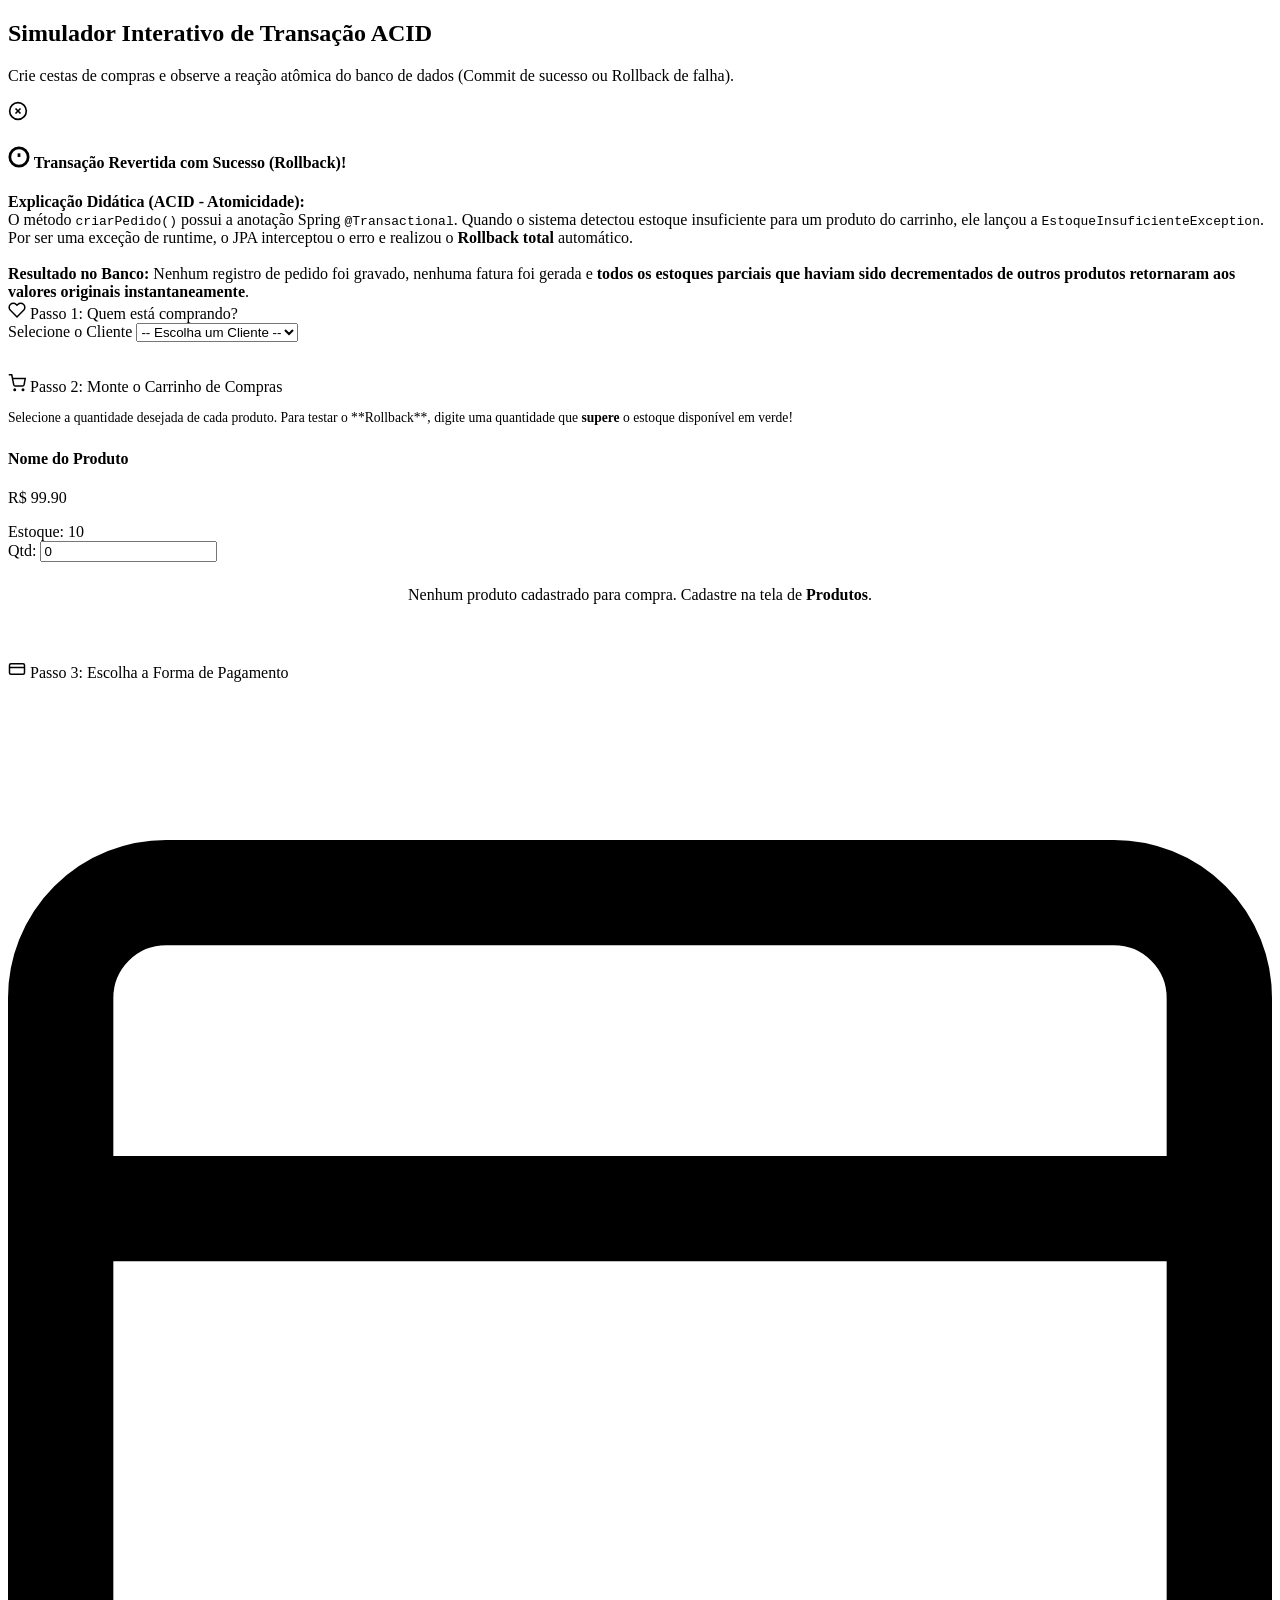
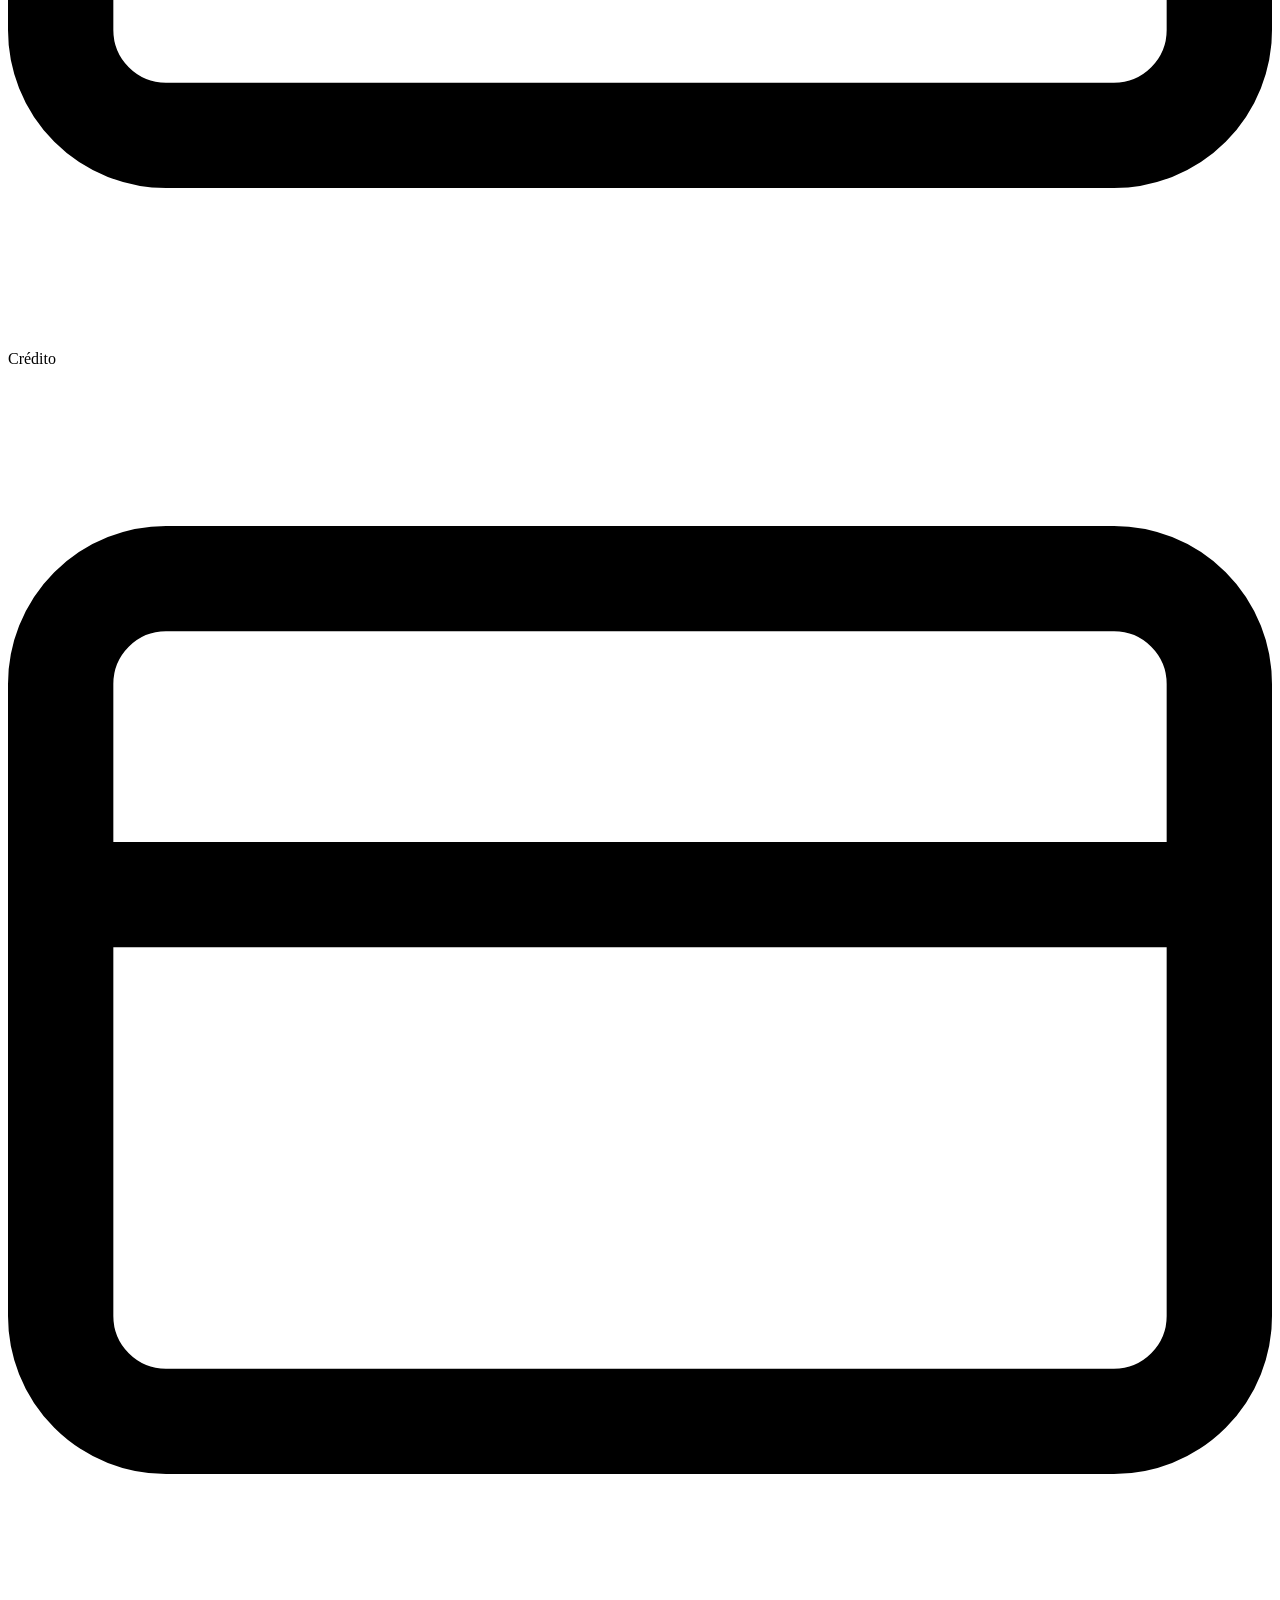
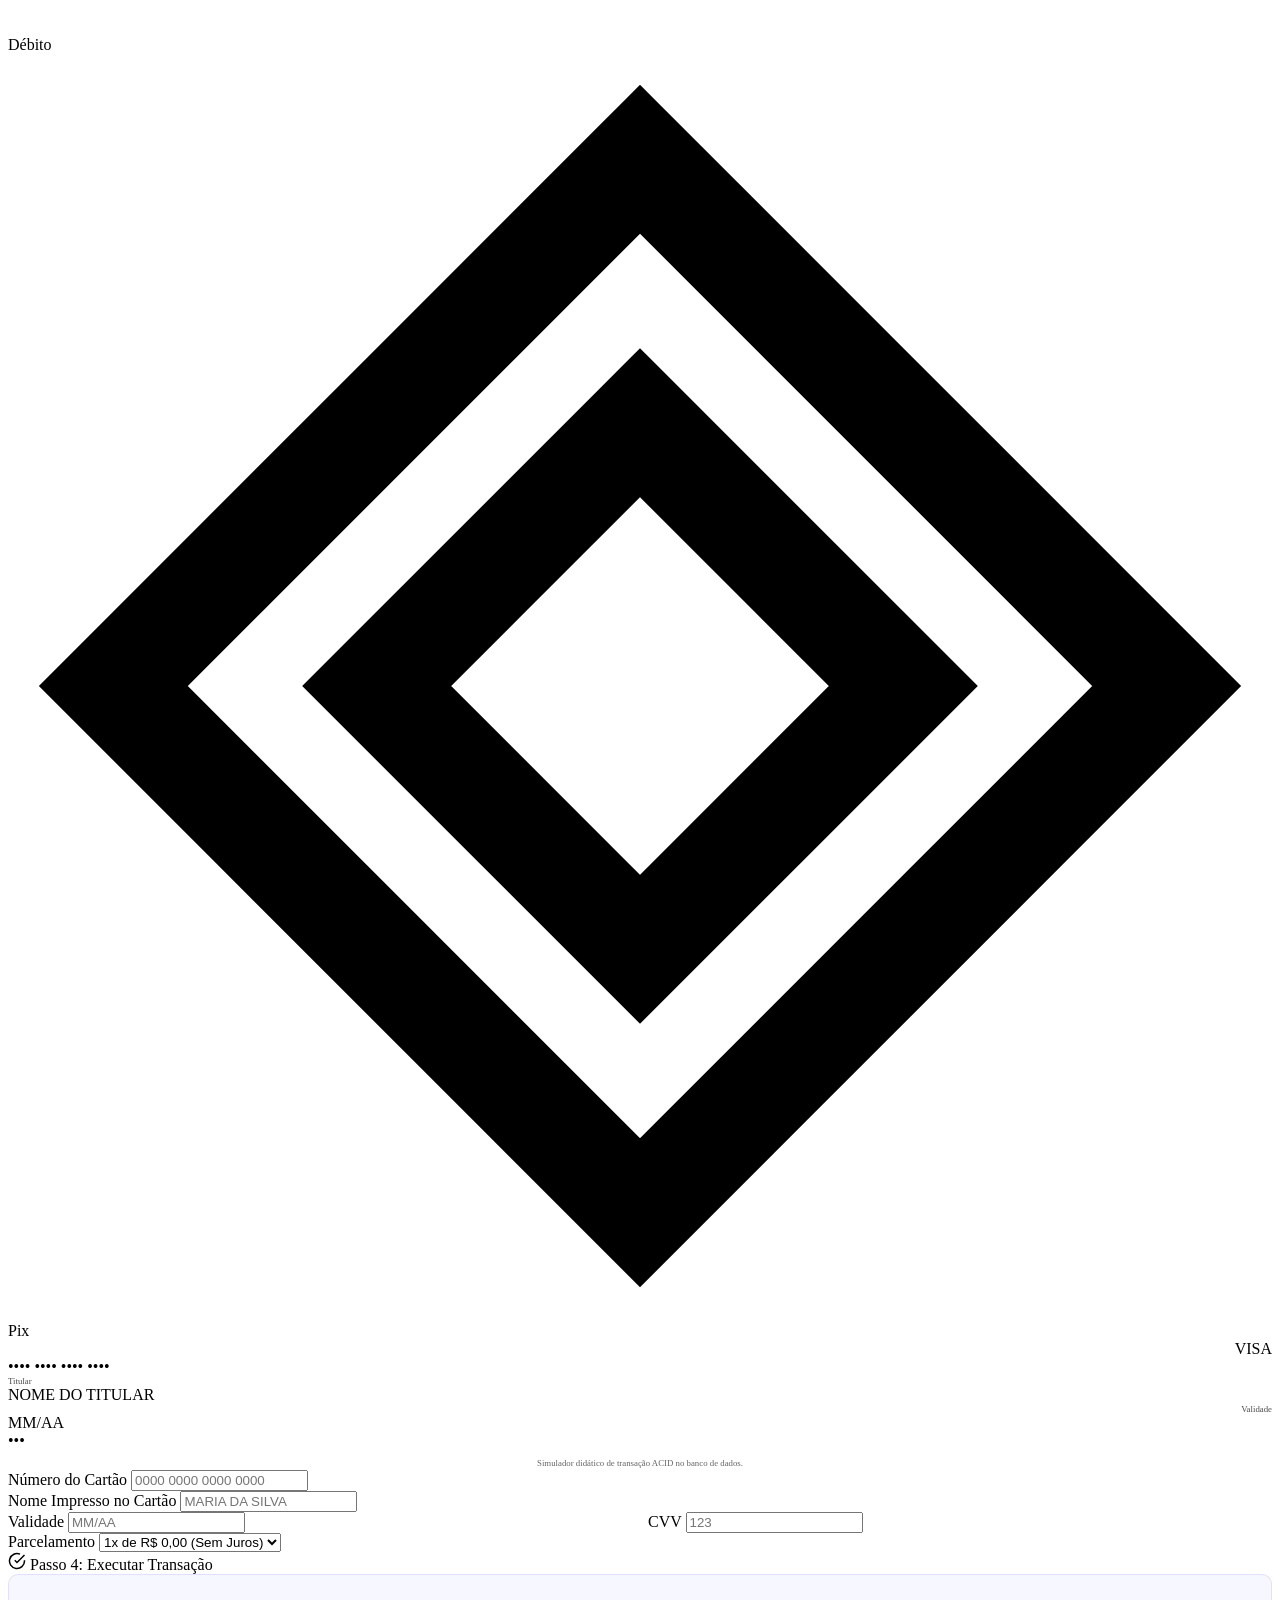
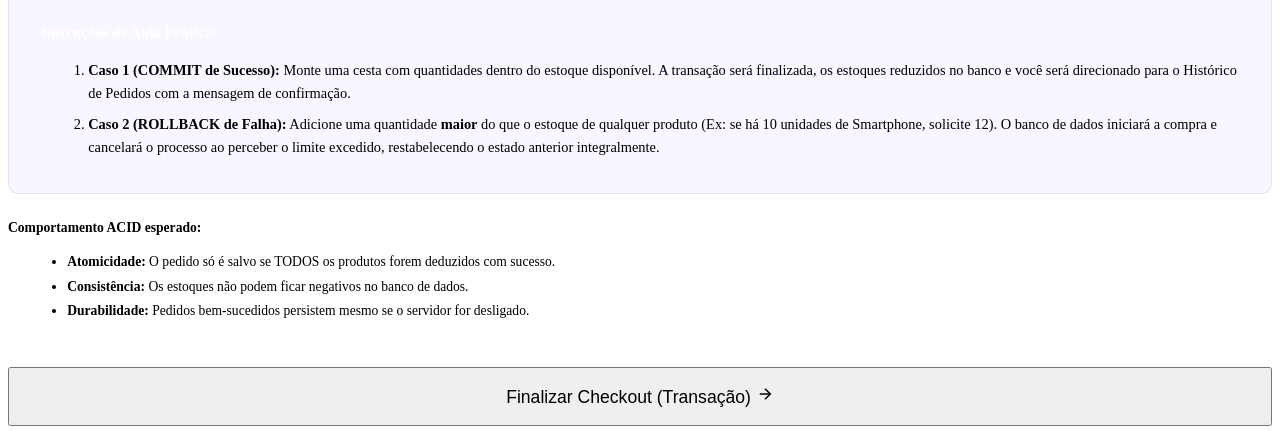
==== ecommerce/src/main/resources/templates/checkout.html @ eff4c04b "Adicionado Meio de pagamento" ====
<!doctype html>
<html lang="pt-BR" xmlns:th="http://www.thymeleaf.org">
    <head th:replace="~{layout :: head('Simulador Transacional ACID')}"></head>
    <body>
        <div
            th:replace="~{layout :: layout-container(~{:: #checkout-content}, 'checkout')}"
        >
            <div id="checkout-content">
                <!-- Cabeçalho da Página -->
                <div class="page-header">
                    <div class="page-title">
                        <h2>Simulador Interativo de Transação ACID</h2>
                        <p>
                            Crie cestas de compras e observe a reação atômica do
                            banco de dados (Commit de sucesso ou Rollback de
                            falha).
                        </p>
                    </div>
                </div>

                <!-- Painel de Feedback Genérico de Erro -->
                <div th:if="${error}" class="alert alert-danger">
                    <svg
                        viewBox="0 0 24 24"
                        width="20"
                        height="20"
                        fill="none"
                        stroke="currentColor"
                        stroke-width="2"
                    >
                        <circle cx="12" cy="12" r="10"></circle>
                        <line x1="15" y1="9" x2="9" y2="15"></line>
                        <line x1="9" y1="9" x2="15" y2="15"></line>
                    </svg>
                    <span th:text="${error}"></span>
                </div>

                <!-- Feedback Didático de ROLLBACK (Transação Cancelada) -->
                <div th:if="${acidError}" class="acid-alert-box">
                    <h4>
                        <svg
                            viewBox="0 0 24 24"
                            width="22"
                            height="22"
                            fill="none"
                            stroke="currentColor"
                            stroke-width="3"
                        >
                            <circle cx="12" cy="12" r="10"></circle>
                            <line x1="12" y1="8" x2="12" y2="12"></line>
                            <line x1="12" y1="16" x2="12.01" y2="16"></line>
                        </svg>
                        Transação Revertida com Sucesso (Rollback)!
                    </h4>
                    <p th:text="${acidError}"></p>

                    <div class="acid-explanation">
                        <strong
                            >Explicação Didática (ACID - Atomicidade):</strong
                        ><br />
                        O método <code>criarPedido()</code> possui a anotação
                        Spring <code>@Transactional</code>. Quando o sistema
                        detectou estoque insuficiente para um produto do
                        carrinho, ele lançou a
                        <code>EstoqueInsuficienteException</code>. Por ser uma
                        exceção de runtime, o JPA interceptou o erro e realizou
                        o <strong>Rollback total</strong> automático.
                        <br /><br />
                        <strong>Resultado no Banco:</strong> Nenhum registro de
                        pedido foi gravado, nenhuma fatura foi gerada e
                        <strong
                            >todos os estoques parciais que haviam sido
                            decrementados de outros produtos retornaram aos
                            valores originais instantaneamente</strong
                        >.
                    </div>
                </div>

                <!-- Formulário de Checkout Dinâmico -->
                <form th:action="@{/checkout/comprar}" method="post">
                    <div class="checkout-grid">
                        <!-- Lado Esquerdo: Seleção do Cliente e Produtos -->
                        <div style="display: flex; flex-direction: column; gap: 2rem;">
                            <!-- Painel de Cliente e Produtos -->
                            <div class="glass-panel" style="margin-bottom: 0;">
                                <div class="form-header">
                                    <svg
                                        viewBox="0 0 24 24"
                                        width="18"
                                        height="18"
                                        fill="none"
                                        stroke="currentColor"
                                        stroke-width="2"
                                        style="color: var(--primary)"
                                    >
                                        <path
                                            d="M20.84 4.61a5.5 5.5 0 0 0-7.78 0L12 5.67l-1.06-1.06a5.5 5.5 0 0 0-7.78 7.78l1.06 1.06L12 21.23l7.78-7.78 1.06-1.06a5.5 5.5 0 0 0 0-7.78z"
                                        ></path>
                                    </svg>
                                    Passo 1: Quem está comprando?
                                </div>

                                <!-- Dropdown de Clientes -->
                                <div class="form-group" style="margin-bottom: 2rem">
                                    <label for="clienteId" class="form-label"
                                        >Selecione o Cliente</label
                                    >
                                    <select
                                        id="clienteId"
                                        name="clienteId"
                                        class="form-select"
                                        required
                                    >
                                        <option value="" disabled selected>
                                            -- Escolha um Cliente --
                                        </option>
                                        <option
                                            th:each="cli : ${clientes}"
                                            th:value="${cli.id}"
                                            th:text="${cli.nome} + ' (CPF: ' + ${cli.cpf} + ')'"
                                            th:selected="${cli.id == selectedClienteId}"
                                        ></option>
                                    </select>
                                </div>

                                <div class="form-header">
                                    <svg
                                        viewBox="0 0 24 24"
                                        width="18"
                                        height="18"
                                        fill="none"
                                        stroke="currentColor"
                                        stroke-width="2"
                                        style="color: var(--accent)"
                                    >
                                        <circle cx="9" cy="21" r="1"></circle>
                                        <circle cx="20" cy="21" r="1"></circle>
                                        <path
                                            d="M1 1h4l2.68 13.39a2 2 0 0 0 2 1.61h9.72a2 2 0 0 0 2-1.61L23 6H6"
                                        ></path>
                                    </svg>
                                    Passo 2: Monte o Carrinho de Compras
                                </div>
                                <p
                                    style="
                                        color: var(--text-secondary);
                                        font-size: 0.85rem;
                                        margin-bottom: 1.5rem;
                                    "
                                >
                                    Selecione a quantidade desejada de cada produto.
                                    Para testar o **Rollback**, digite uma
                                    quantidade que <strong>supere</strong> o estoque
                                    disponível em verde!
                                </p>

                                <!-- Lista de Produtos e Seleção de Quantidade -->
                                <div class="checkout-products-list">
                                    <div
                                        th:each="prod : ${produtos}"
                                        class="checkout-product-card"
                                    >
                                        <div class="checkout-product-info">
                                            <!-- Input oculto para enviar o ID de todos os produtos do formulário -->
                                            <input
                                                type="hidden"
                                                name="produtoId"
                                                th:value="${prod.id}"
                                            />
                                            <h4 th:text="${prod.nome}">
                                                Nome do Produto
                                            </h4>
                                            <p
                                                th:text="'R$ ' + ${#numbers.formatDecimal(prod.preco, 1, 'POINT', 2, 'COMMA')}"
                                            >
                                                R$ 99.90
                                            </p>
                                            <span
                                                class="checkout-stock-badge"
                                                th:classappend="${prod.estoque == 0 ? 'out' : (prod.estoque < 5 ? 'low' : '')}"
                                                th:text="'Estoque: ' + ${prod.estoque}"
                                                >Estoque: 10</span
                                            >
                                        </div>
                                        <div class="checkout-qty-control">
                                            <label
                                                class="form-label"
                                                style="margin: 0"
                                                >Qtd:</label
                                            >
                                            <input
                                                type="number"
                                                name="quantidade"
                                                class="checkout-qty-input"
                                                min="0"
                                                value="0"
                                                th:max="${prod.estoque + 20}"
                                            />
                                            <!-- Permite digitar mais que o estoque para forçar rollback nas aulas -->
                                        </div>
                                    </div>
                                    <div
                                        th:if="${#lists.isEmpty(produtos)}"
                                        style="
                                            text-align: center;
                                            color: var(--text-secondary);
                                            padding: 1.5rem 0;
                                        "
                                    >
                                        Nenhum produto cadastrado para compra.
                                        Cadastre na tela de
                                        <strong>Produtos</strong>.
                                    </div>
                                </div>
                            </div>

                            <!-- Painel de Forma de Pagamento (Passo 3) -->
                            <div class="glass-panel" style="margin-bottom: 0;">
                                <div class="form-header">
                                    <svg
                                        viewBox="0 0 24 24"
                                        width="18"
                                        height="18"
                                        fill="none"
                                        stroke="currentColor"
                                        stroke-width="2"
                                        style="color: var(--accent)"
                                    >
                                        <rect x="2" y="5" width="20" height="14" rx="2" ry="2"></rect>
                                        <line x1="2" y1="10" x2="22" y2="10"></line>
                                    </svg>
                                    Passo 3: Escolha a Forma de Pagamento
                                </div>

                                <input type="hidden" id="meioPagamento" name="meioPagamento" value="CARTAO_CREDITO" />

                                <!-- Seletor de Opções de Pagamento -->
                                <div class="payment-selector">
                                    <div class="payment-card-option active" id="tab-credito" onclick="selectPaymentMethod('CARTAO_CREDITO')">
                                        <svg viewBox="0 0 24 24" fill="none" stroke="currentColor" stroke-width="2" stroke-linecap="round" stroke-linejoin="round">
                                            <rect x="1" y="4" width="22" height="16" rx="2" ry="2"></rect>
                                            <line x1="1" y1="10" x2="23" y2="10"></line>
                                        </svg>
                                        <span>Crédito</span>
                                    </div>
                                    <div class="payment-card-option" id="tab-debito" onclick="selectPaymentMethod('CARTAO_DEBITO')">
                                        <svg viewBox="0 0 24 24" fill="none" stroke="currentColor" stroke-width="2" stroke-linecap="round" stroke-linejoin="round">
                                            <rect x="1" y="4" width="22" height="16" rx="2" ry="2"></rect>
                                            <line x1="1" y1="10" x2="23" y2="10"></line>
                                        </svg>
                                        <span>Débito</span>
                                    </div>
                                    <div class="payment-card-option" id="tab-pix" onclick="selectPaymentMethod('PIX')">
                                        <svg viewBox="0 0 24 24" fill="none" stroke="currentColor" stroke-width="2">
                                            <path d="M12 2L2 12l10 10 10-10L12 2z"></path>
                                            <path d="M12 7l-5 5 5 5 5-5-5-5z"></path>
                                        </svg>
                                        <span>Pix</span>
                                    </div>
                                </div>

                                <!-- Form de Cartões (Crédito/Débito) -->
                                <div id="card-form-wrapper" class="payment-form-container">
                                    <!-- Visualizador de Cartão Interativo -->
                                    <div class="virtual-card-wrapper">
                                        <div class="virtual-card" id="virtual-card">
                                            <!-- Frente -->
                                            <div class="card-face card-front">
                                                <div style="display: flex; justify-content: space-between; align-items: center; width: 100%;">
                                                    <div class="card-chip"></div>
                                                    <div class="card-brand" id="card-brand-display">VISA</div>
                                                </div>
                                                <div class="card-number" id="card-num-display">•••• •••• •••• ••••</div>
                                                <div class="card-footer">
                                                    <div>
                                                        <div style="font-size: 0.55rem; opacity: 0.7;">Titular</div>
                                                        <div class="card-holder-name" id="card-name-display">NOME DO TITULAR</div>
                                                    </div>
                                                    <div>
                                                        <div style="font-size: 0.55rem; opacity: 0.7; text-align: right;">Validade</div>
                                                        <div class="card-expiry-val" id="card-expiry-display">MM/AA</div>
                                                    </div>
                                                </div>
                                            </div>
                                            <!-- Verso -->
                                            <div class="card-face card-back">
                                                <div class="card-magnetic-strip"></div>
                                                <div class="card-cvv-strip" id="card-cvv-display">•••</div>
                                                <div style="padding: 0 1rem; font-size: 0.55rem; opacity: 0.6; line-height: 1.3; margin-top: 0.5rem; text-align: center;">
                                                    Simulador didático de transação ACID no banco de dados.
                                                </div>
                                            </div>
                                        </div>
                                    </div>

                                    <!-- Inputs do Cartão -->
                                    <div class="form-group">
                                        <label for="numCartao" class="form-label">Número do Cartão</label>
                                        <input type="text" id="numCartao" name="numCartao" class="form-input" placeholder="0000 0000 0000 0000" maxlength="19" autocomplete="off" />
                                    </div>
                                    <div class="form-group">
                                        <label for="nomeCartao" class="form-label">Nome Impresso no Cartão</label>
                                        <input type="text" id="nomeCartao" name="nomeCartao" class="form-input" placeholder="MARIA DA SILVA" autocomplete="off" />
                                    </div>
                                    <div style="display: grid; grid-template-columns: 1fr 1fr; gap: 1rem;">
                                        <div class="form-group">
                                            <label for="validadeCartao" class="form-label">Validade</label>
                                            <input type="text" id="validadeCartao" name="validadeCartao" class="form-input" placeholder="MM/AA" maxlength="5" autocomplete="off" />
                                        </div>
                                        <div class="form-group">
                                            <label for="cvvCartao" class="form-label">CVV</label>
                                            <input type="text" id="cvvCartao" name="cvvCartao" class="form-input" placeholder="123" maxlength="4" autocomplete="off" />
                                        </div>
                                    </div>

                                    <!-- Parcelamento (Apenas Crédito) -->
                                    <div class="form-group" id="parcelas-group">
                                        <label for="parcelas" class="form-label">Parcelamento</label>
                                        <select id="parcelas" name="parcelas" class="form-select">
                                            <option value="1">1x de R$ 0,00 (Sem Juros)</option>
                                            <option value="2">2x (Sem Juros)</option>
                                            <option value="3">3x (Sem Juros)</option>
                                            <option value="4">4x (Com Juros)</option>
                                            <option value="5">5x (Com Juros)</option>
                                            <option value="6">6x (Com Juros)</option>
                                        </select>
                                    </div>
                                </div>

                                <!-- Pix Info -->
                                <div id="pix-info-wrapper" class="pix-container" style="display: none;">
                                    <div class="pix-qr-box">
                                        <svg width="140" height="140" viewBox="0 0 100 100" style="background: white;">
                                            <!-- Border markers -->
                                            <rect x="5" y="5" width="20" height="20" fill="none" stroke="#000" stroke-width="4"/>
                                            <rect x="10" y="10" width="10" height="10" fill="#000"/>
                                            <rect x="75" y="5" width="20" height="20" fill="none" stroke="#000" stroke-width="4"/>
                                            <rect x="80" y="10" width="10" height="10" fill="#000"/>
                                            <rect x="5" y="75" width="20" height="20" fill="none" stroke="#000" stroke-width="4"/>
                                            <rect x="10" y="80" width="10" height="10" fill="#000"/>
                                            
                                            <!-- Simulated QR code noise -->
                                            <rect x="35" y="5" width="5" height="15" fill="#000"/>
                                            <rect x="45" y="10" width="15" height="5" fill="#000"/>
                                            <rect x="65" y="20" width="5" height="5" fill="#000"/>
                                            <rect x="5" y="35" width="15" height="5" fill="#000"/>
                                            <rect x="25" y="30" width="10" height="10" fill="#000"/>
                                            <rect x="65" y="35" width="10" height="5" fill="#000"/>
                                            <rect x="85" y="30" width="10" height="15" fill="#000"/>
                                            <rect x="30" y="65" width="5" height="25" fill="#000"/>
                                            <rect x="45" y="75" width="20" height="5" fill="#000"/>
                                            <rect x="70" y="60" width="15" height="15" fill="#000"/>
                                            <rect x="55" y="85" width="15" height="5" fill="#000"/>
                                            <rect x="80" y="80" width="10" height="10" fill="#000"/>
                                            
                                            <!-- Pix symbol -->
                                            <g transform="translate(38,38) scale(0.24)">
                                                <path d="M50 0 L100 50 L50 100 L0 50 Z" fill="#32b5a4"/>
                                                <path d="M50 15 L85 50 L50 85 L15 50 Z" fill="#fff"/>
                                                <path d="M50 25 L75 50 L50 75 L25 50 Z" fill="#32b5a4"/>
                                            </g>
                                        </svg>
                                    </div>
                                    <div class="pix-instructions">
                                        Escaneie o QR Code acima ou copie a chave Pix Copia e Cola abaixo para simular o pagamento.
                                    </div>
                                    <div class="pix-key-copy">
                                        <input type="text" id="pix-key-val" class="pix-key-input" value="00020101021226870014br.gov.bcb.pix2565emv.simulado.key.random.12345" readonly />
                                        <button type="button" id="pix-copy-btn" class="pix-btn-copy" onclick="copyPixKey()">Copiar Código</button>
                                    </div>
                                    <div class="pix-timer">
                                        <svg viewBox="0 0 24 24" width="16" height="16" fill="none" stroke="currentColor" stroke-width="2" stroke-linecap="round" stroke-linejoin="round">
                                            <circle cx="12" cy="12" r="10"></circle>
                                            <polyline points="12 6 12 12 16 14"></polyline>
                                        </svg>
                                        <span>Código expira em 10:00</span>
                                    </div>
                                </div>
                            </div>
                        </div>

                        <!-- Lado Direito: Informações Didáticas e Ação -->
                        <div
                            class="glass-panel"
                            style="
                                display: flex;
                                flex-direction: column;
                                justify-content: space-between;
                            "
                        >
                            <div>
                                <div
                                    class="form-header"
                                    style="
                                        border-bottom-color: rgba(
                                            99,
                                            102,
                                            241,
                                            0.2
                                        );
                                    "
                                >
                                    <svg
                                        viewBox="0 0 24 24"
                                        width="18"
                                        height="18"
                                        fill="none"
                                        stroke="currentColor"
                                        stroke-width="2"
                                        style="color: var(--success)"
                                    >
                                        <path
                                            d="M22 11.08V12a10 10 0 1 1-5.93-9.14"
                                        ></path>
                                        <polyline
                                            points="22 4 12 14.01 9 11.01"
                                        ></polyline>
                                    </svg>
                                    Passo 4: Executar Transação
                                </div>

                                <div
                                    style="
                                        background: rgba(99, 102, 241, 0.05);
                                        border: 1px solid
                                            rgba(99, 102, 241, 0.15);
                                        border-radius: 10px;
                                        padding: 1.25rem;
                                        font-size: 0.9rem;
                                        color: var(--text-secondary);
                                        margin-bottom: 1.5rem;
                                        line-height: 1.6;
                                    "
                                >
                                    <h5
                                        style="
                                            color: white;
                                            font-size: 0.95rem;
                                            font-family: var(--font-heading);
                                            margin-bottom: 0.5rem;
                                            display: flex;
                                            align-items: center;
                                            gap: 0.35rem;
                                        "
                                    >
                                        <span
                                            style="
                                                display: inline-block;
                                                width: 6px;
                                                height: 6px;
                                                border-radius: 50%;
                                                background: var(--accent);
                                            "
                                        ></span>
                                        Instruções de Aula Prática:
                                    </h5>
                                    <ol
                                        style="
                                            margin-left: 1.2rem;
                                            display: flex;
                                            flex-direction: column;
                                            gap: 0.5rem;
                                        "
                                    >
                                        <li>
                                            <strong
                                                >Caso 1 (COMMIT de
                                                Sucesso):</strong
                                            >
                                            Monte uma cesta com quantidades
                                            dentro do estoque disponível. A
                                            transação será finalizada, os
                                            estoques reduzidos no banco e você
                                            será direcionado para o Histórico de
                                            Pedidos com a mensagem de
                                            confirmação.
                                        </li>
                                        <li>
                                            <strong
                                                >Caso 2 (ROLLBACK de
                                                Falha):</strong
                                            >
                                            Adicione uma quantidade
                                            <strong>maior</strong> do que o
                                            estoque de qualquer produto (Ex: se
                                            há 10 unidades de Smartphone,
                                            solicite 12). O banco de dados
                                            iniciará a compra e cancelará o
                                            processo ao perceber o limite
                                            excedido, restabelecendo o estado
                                            anterior integralmente.
                                        </li>
                                    </ol>
                                </div>

                                <div
                                    style="
                                        color: var(--text-secondary);
                                        font-size: 0.85rem;
                                        line-height: 1.5;
                                    "
                                >
                                    <p style="margin-bottom: 0.5rem">
                                        <strong
                                            >Comportamento ACID
                                            esperado:</strong
                                        >
                                    </p>
                                    <ul
                                        style="
                                            margin-left: 1.2rem;
                                            display: flex;
                                            flex-direction: column;
                                            gap: 0.25rem;
                                        "
                                    >
                                        <li>
                                            <strong>Atomicidade:</strong> O
                                            pedido só é salvo se TODOS os
                                            produtos forem deduzidos com
                                            sucesso.
                                        </li>
                                        <li>
                                            <strong>Consistência:</strong> Os
                                            estoques não podem ficar negativos
                                            no banco de dados.
                                        </li>
                                        <li>
                                            <strong>Durabilidade:</strong>
                                            Pedidos bem-sucedidos persistem
                                            mesmo se o servidor for desligado.
                                        </li>
                                    </ul>
                                </div>
                            </div>

                            <div style="margin-top: 2rem">
                                <button
                                    type="submit"
                                    class="btn btn-primary"
                                    style="
                                        width: 100%;
                                        padding: 1rem 1.5rem;
                                        font-size: 1.1rem;
                                        box-shadow: 0 5px 20px
                                            var(--primary-glow);
                                    "
                                >
                                    Finalizar Checkout (Transação)
                                    <svg
                                        viewBox="0 0 24 24"
                                        width="18"
                                        height="18"
                                        fill="none"
                                        stroke="currentColor"
                                        stroke-width="2"
                                    >
                                        <line
                                            x1="5"
                                            y1="12"
                                            x2="19"
                                            y2="12"
                                        ></line>
                                        <polyline
                                            points="12 5 19 12 12 19"
                                        ></polyline>
                                    </svg>
                                </button>
                            </div>
                        </div>
                    </div>
                </form>
            </div>
        </div>

        <script>
            function selectPaymentMethod(method) {
                document.getElementById('meioPagamento').value = method;
                
                // Update active tabs
                document.querySelectorAll('.payment-card-option').forEach(el => el.classList.remove('active'));
                
                const cardForm = document.getElementById('card-form-wrapper');
                const pixInfo = document.getElementById('pix-info-wrapper');
                const parcelasGroup = document.getElementById('parcelas-group');
                
                const numCartao = document.getElementById('numCartao');
                const nomeCartao = document.getElementById('nomeCartao');
                const validadeCartao = document.getElementById('validadeCartao');
                const cvvCartao = document.getElementById('cvvCartao');
                
                if (method === 'CARTAO_CREDITO') {
                    document.getElementById('tab-credito').classList.add('active');
                    cardForm.style.display = 'block';
                    pixInfo.style.display = 'none';
                    parcelasGroup.style.display = 'block';
                    
                    numCartao.required = true;
                    nomeCartao.required = true;
                    validadeCartao.required = true;
                    cvvCartao.required = true;
                } else if (method === 'CARTAO_DEBITO') {
                    document.getElementById('tab-debito').classList.add('active');
                    cardForm.style.display = 'block';
                    pixInfo.style.display = 'none';
                    parcelasGroup.style.display = 'none';
                    
                    numCartao.required = true;
                    nomeCartao.required = true;
                    validadeCartao.required = true;
                    cvvCartao.required = true;
                } else if (method === 'PIX') {
                    document.getElementById('tab-pix').classList.add('active');
                    cardForm.style.display = 'none';
                    pixInfo.style.display = 'flex';
                    
                    numCartao.required = false;
                    nomeCartao.required = false;
                    validadeCartao.required = false;
                    cvvCartao.required = false;
                }
            }
            
            // Format card fields and update virtual widget dynamically
            document.addEventListener('DOMContentLoaded', () => {
                const numCartao = document.getElementById('numCartao');
                const nomeCartao = document.getElementById('nomeCartao');
                const validadeCartao = document.getElementById('validadeCartao');
                const cvvCartao = document.getElementById('cvvCartao');
                const virtualCard = document.getElementById('virtual-card');
                
                // Card Number formatting
                numCartao.addEventListener('input', (e) => {
                    let value = e.target.value.replace(/\D/g, '');
                    value = value.match(/.{1,4}/g)?.join(' ') || value;
                    e.target.value = value.substring(0, 19);
                    
                    document.getElementById('card-num-display').innerText = value || '•••• •••• •••• ••••';
                    
                    // brand detection
                    const brandDisplay = document.getElementById('card-brand-display');
                    if (value.startsWith('4')) {
                        brandDisplay.innerText = 'VISA';
                    } else if (value.startsWith('5')) {
                        brandDisplay.innerText = 'MASTERCARD';
                    } else if (value.startsWith('3')) {
                        brandDisplay.innerText = 'AMEX';
                    } else {
                        brandDisplay.innerText = 'CARD';
                    }
                });
                
                // Name formatting
                nomeCartao.addEventListener('input', (e) => {
                    let value = e.target.value.toUpperCase();
                    document.getElementById('card-name-display').innerText = value || 'NOME DO TITULAR';
                });
                
                // Expiry formatting (MM/AA)
                validadeCartao.addEventListener('input', (e) => {
                    let value = e.target.value.replace(/\D/g, '');
                    if (value.length > 2) {
                        value = value.substring(0, 2) + '/' + value.substring(2, 4);
                    }
                    e.target.value = value.substring(0, 5);
                    document.getElementById('card-expiry-display').innerText = value || 'MM/AA';
                });
                
                // CVV formatting
                cvvCartao.addEventListener('input', (e) => {
                    let value = e.target.value.replace(/\D/g, '');
                    e.target.value = value.substring(0, 4);
                    document.getElementById('card-cvv-display').innerText = value || '•••';
                });
                
                // Card flip events
                cvvCartao.addEventListener('focus', () => {
                    virtualCard.classList.add('is-flipped');
                });
                
                cvvCartao.addEventListener('blur', () => {
                    virtualCard.classList.remove('is-flipped');
                });
                
                // Init select
                selectPaymentMethod('CARTAO_CREDITO');
                
                // Add calculation logic for installments dropdown options to update with totals if needed
                // For simplicity, we just keep static options.
            });
            
            // Pix copier helper
            function copyPixKey() {
                const copyText = document.getElementById('pix-key-val');
                copyText.select();
                copyText.setSelectionRange(0, 99999);
                navigator.clipboard.writeText(copyText.value).then(() => {
                    const copyBtn = document.getElementById('pix-copy-btn');
                    copyBtn.innerText = 'Copiado! ✓';
                    copyBtn.style.background = 'var(--success)';
                    setTimeout(() => {
                        copyBtn.innerText = 'Copiar Código';
                        copyBtn.style.background = 'var(--primary)';
                    }, 2500);
                });
            }
        </script>
    </body>
</html>
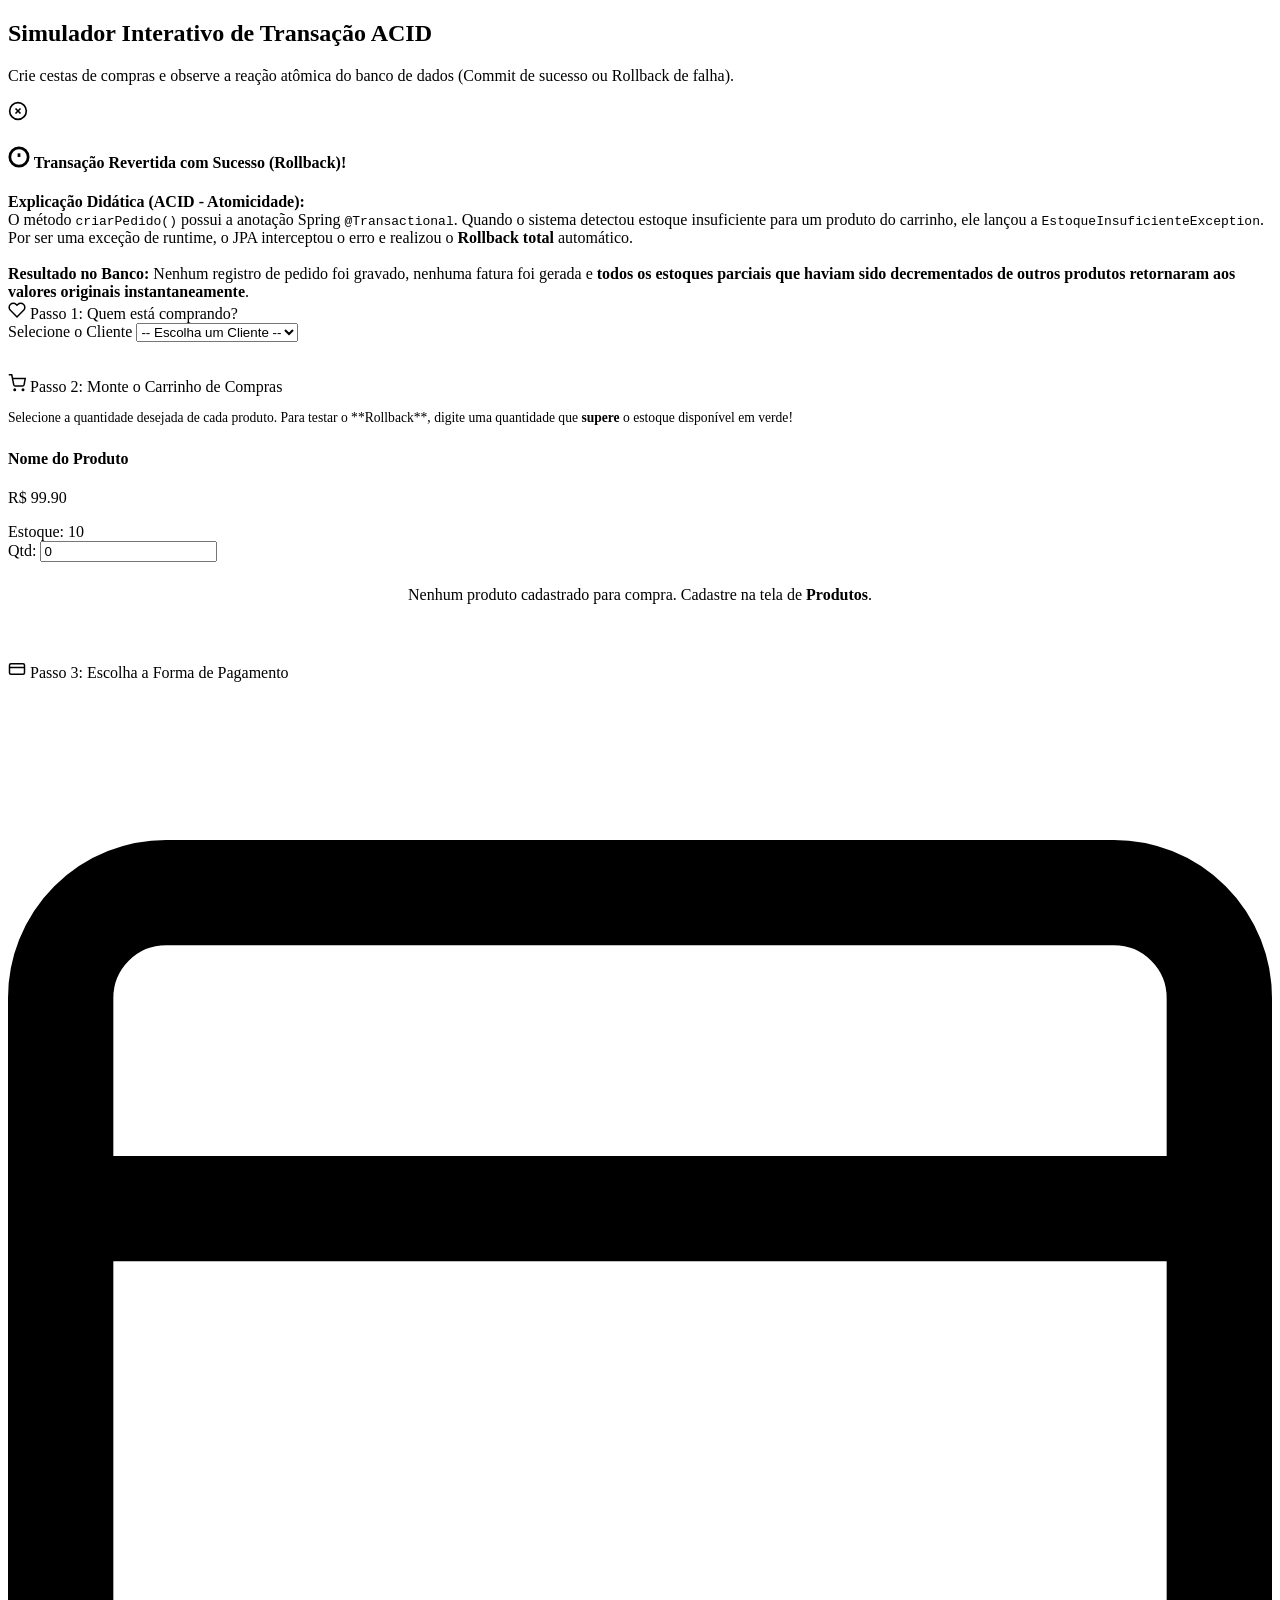
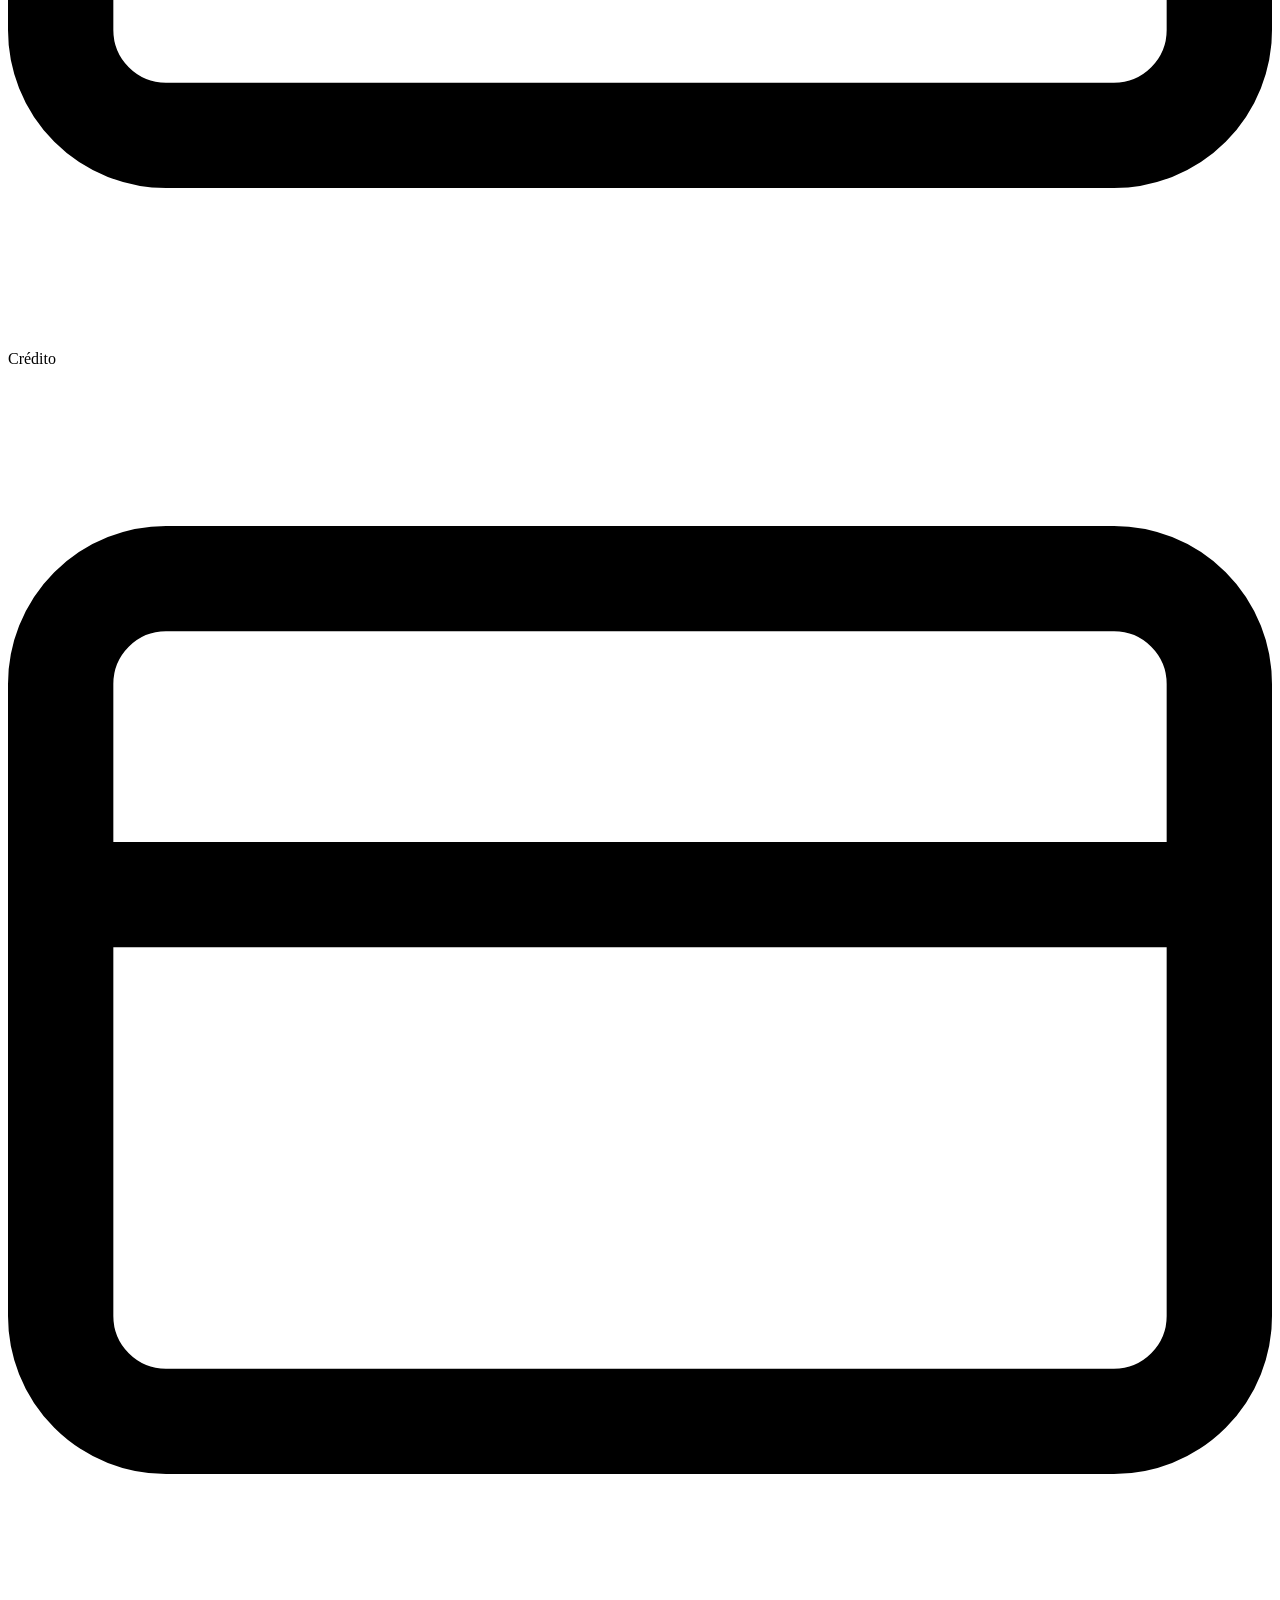
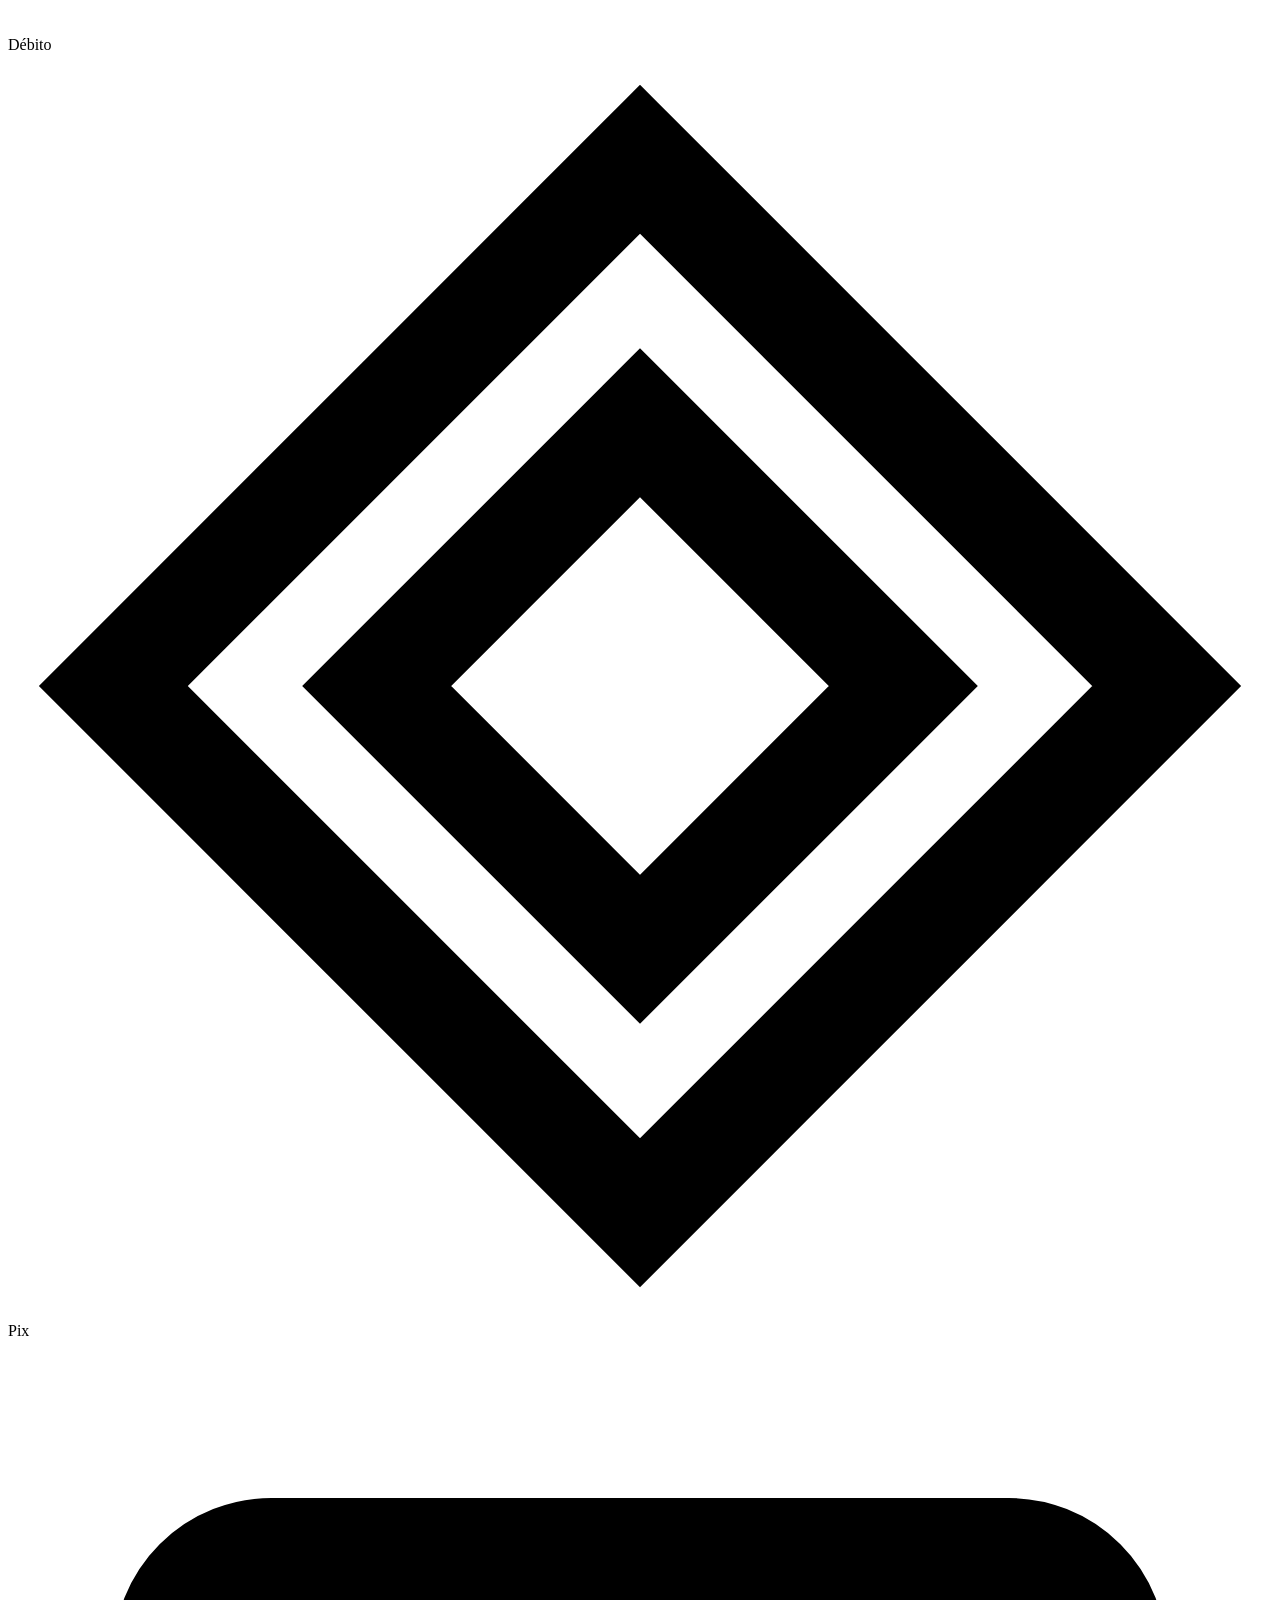
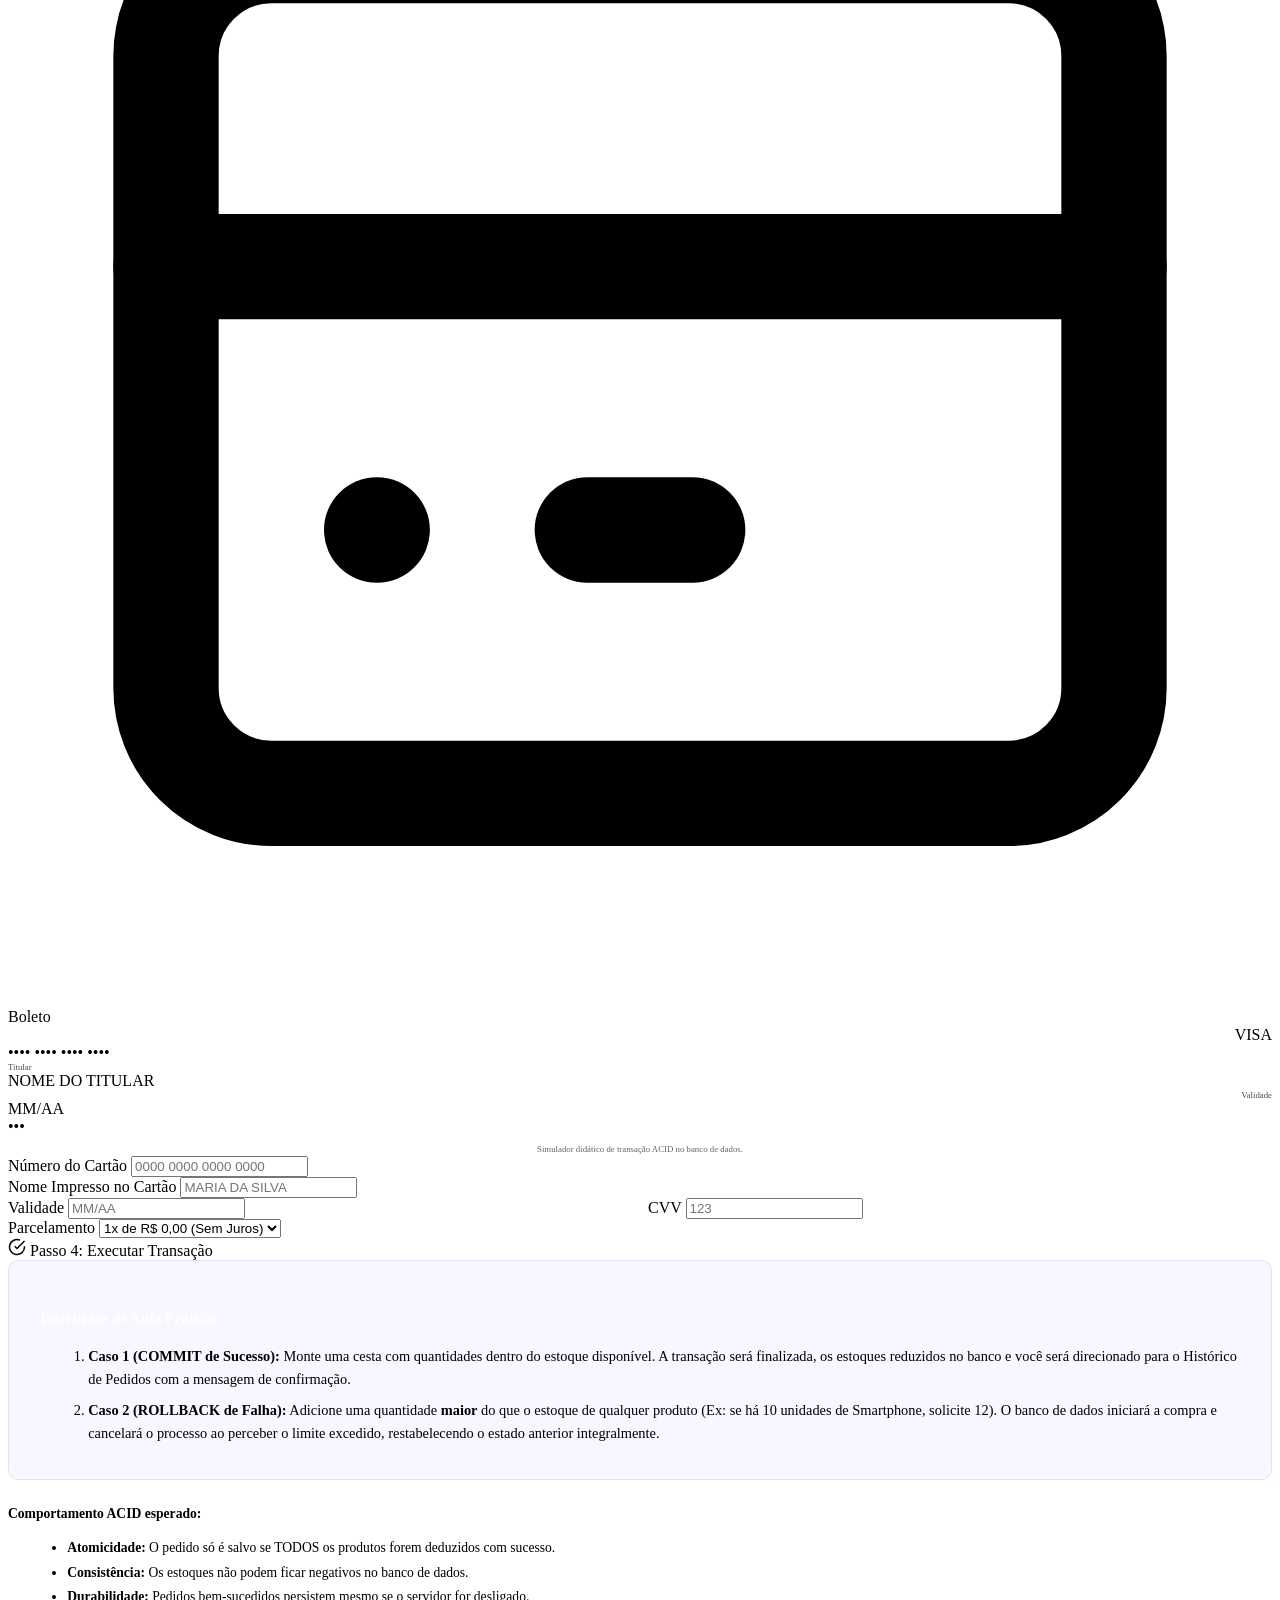
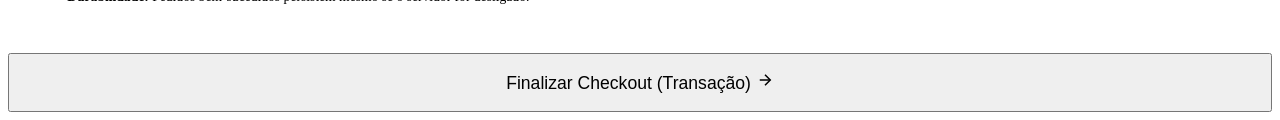
==== commit 0134e271: "Adicionando o Boleto" ====
--- a/ecommerce/src/main/resources/templates/checkout.html
+++ b/ecommerce/src/main/resources/templates/checkout.html
@@ -1,4 +1,4 @@
-<!doctype html>
+<!DOCTYPE html>
 <html lang="pt-BR" xmlns:th="http://www.thymeleaf.org">
     <head th:replace="~{layout :: head('Simulador Transacional ACID')}"></head>
     <body>
@@ -257,6 +257,15 @@
                                         </svg>
                                         <span>Pix</span>
                                     </div>
+                                    <div class="payment-card-option" id="tab-boleto" onclick="selectPaymentMethod('BOLETO')">
+                                        <svg viewBox="0 0 24 24" fill="none" stroke="currentColor" stroke-width="2" stroke-linecap="round" stroke-linejoin="round">
+                                            <rect x="3" y="4" width="18" height="16" rx="2" ry="2"></rect>
+                                            <line x1="3" y1="10" x2="21" y2="10"></line>
+                                            <line x1="7" y1="15" x2="7.01" y2="15"></line>
+                                            <line x1="11" y1="15" x2="13" y2="15"></line>
+                                        </svg>
+                                        <span>Boleto</span>
+                                    </div>
                                 </div>
 
                                 <!-- Form de Cartões (Crédito/Débito) -->
@@ -376,6 +385,21 @@
                                         <span>Código expira em 10:00</span>
                                     </div>
                                 </div>
+
+                                <!-- Boleto Info -->
+                                <div id="boleto-info-wrapper" class="pix-container" style="display: none; flex-direction: column; align-items: center; justify-content: center; padding: 2rem;">
+                                    <div style="text-align: center; margin-bottom: 1rem; color: var(--text-secondary);">
+                                        <svg viewBox="0 0 24 24" width="64" height="64" fill="none" stroke="currentColor" stroke-width="1.5">
+                                            <rect x="3" y="4" width="18" height="16" rx="2" ry="2"></rect>
+                                            <line x1="3" y1="10" x2="21" y2="10"></line>
+                                            <line x1="7" y1="15" x2="7.01" y2="15"></line>
+                                            <line x1="11" y1="15" x2="13" y2="15"></line>
+                                        </svg>
+                                    </div>
+                                    <div class="pix-instructions" style="text-align: center;">
+                                        O boleto será gerado após a finalização da compra. O prazo de vencimento é de 3 dias úteis.
+                                    </div>
+                                </div>
                             </div>
                         </div>
 
@@ -582,6 +606,7 @@
                 
                 const cardForm = document.getElementById('card-form-wrapper');
                 const pixInfo = document.getElementById('pix-info-wrapper');
+                const boletoInfo = document.getElementById('boleto-info-wrapper');
                 const parcelasGroup = document.getElementById('parcelas-group');
                 
                 const numCartao = document.getElementById('numCartao');
@@ -593,6 +618,7 @@
                     document.getElementById('tab-credito').classList.add('active');
                     cardForm.style.display = 'block';
                     pixInfo.style.display = 'none';
+                    boletoInfo.style.display = 'none';
                     parcelasGroup.style.display = 'block';
                     
                     numCartao.required = true;
@@ -603,6 +629,7 @@
                     document.getElementById('tab-debito').classList.add('active');
                     cardForm.style.display = 'block';
                     pixInfo.style.display = 'none';
+                    boletoInfo.style.display = 'none';
                     parcelasGroup.style.display = 'none';
                     
                     numCartao.required = true;
@@ -613,6 +640,17 @@
                     document.getElementById('tab-pix').classList.add('active');
                     cardForm.style.display = 'none';
                     pixInfo.style.display = 'flex';
+                    boletoInfo.style.display = 'none';
+                    
+                    numCartao.required = false;
+                    nomeCartao.required = false;
+                    validadeCartao.required = false;
+                    cvvCartao.required = false;
+                } else if (method === 'BOLETO') {
+                    document.getElementById('tab-boleto').classList.add('active');
+                    cardForm.style.display = 'none';
+                    pixInfo.style.display = 'none';
+                    boletoInfo.style.display = 'flex';
                     
                     numCartao.required = false;
                     nomeCartao.required = false;
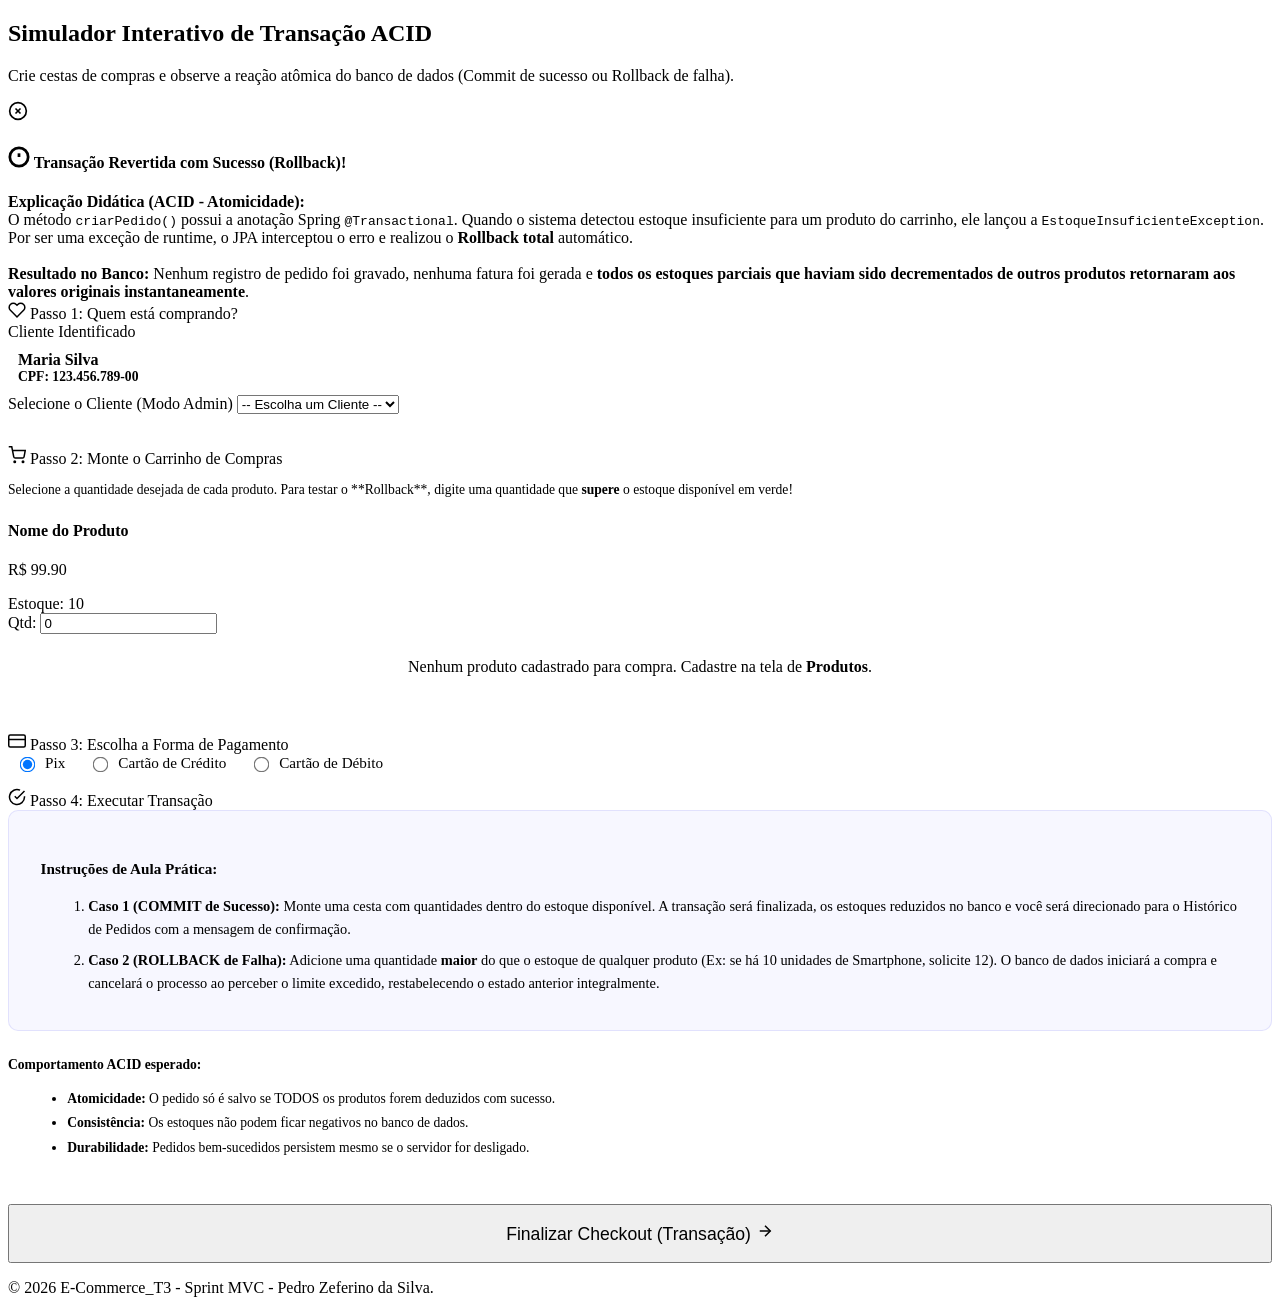
==== commit 5b334ef7: "Ajuste tema Dark e Light" ====
--- a/ecommerce/src/main/resources/templates/checkout.html
+++ b/ecommerce/src/main/resources/templates/checkout.html
@@ -1,5 +1,5 @@
-<!DOCTYPE html>
-<html lang="pt-BR" xmlns:th="http://www.thymeleaf.org">
+<!doctype html>
+<html lang="pt-BR" xmlns:th="http://www.thymeleaf.org" th:data-theme="${theme}">
     <head th:replace="~{layout :: head('Simulador Transacional ACID')}"></head>
     <body>
         <div
@@ -80,30 +80,67 @@
                 <form th:action="@{/checkout/comprar}" method="post">
                     <div class="checkout-grid">
                         <!-- Lado Esquerdo: Seleção do Cliente e Produtos -->
-                        <div style="display: flex; flex-direction: column; gap: 2rem;">
-                            <!-- Painel de Cliente e Produtos -->
-                            <div class="glass-panel" style="margin-bottom: 0;">
-                                <div class="form-header">
-                                    <svg
-                                        viewBox="0 0 24 24"
-                                        width="18"
-                                        height="18"
-                                        fill="none"
-                                        stroke="currentColor"
-                                        stroke-width="2"
-                                        style="color: var(--primary)"
-                                    >
-                                        <path
-                                            d="M20.84 4.61a5.5 5.5 0 0 0-7.78 0L12 5.67l-1.06-1.06a5.5 5.5 0 0 0-7.78 7.78l1.06 1.06L12 21.23l7.78-7.78 1.06-1.06a5.5 5.5 0 0 0 0-7.78z"
-                                        ></path>
-                                    </svg>
-                                    Passo 1: Quem está comprando?
-                                </div>
-
-                                <!-- Dropdown de Clientes -->
-                                <div class="form-group" style="margin-bottom: 2rem">
+                        <div class="glass-panel">
+                            <div class="form-header">
+                                <svg
+                                    viewBox="0 0 24 24"
+                                    width="18"
+                                    height="18"
+                                    fill="none"
+                                    stroke="currentColor"
+                                    stroke-width="2"
+                                    style="color: var(--primary)"
+                                >
+                                    <path
+                                        d="M20.84 4.61a5.5 5.5 0 0 0-7.78 0L12 5.67l-1.06-1.06a5.5 5.5 0 0 0-7.78 7.78l1.06 1.06L12 21.23l7.78-7.78 1.06-1.06a5.5 5.5 0 0 0 0-7.78z"
+                                    ></path>
+                                </svg>
+                                Passo 1: Quem está comprando?
+                            </div>
+
+                            <!-- Seleção ou Exibição do Cliente -->
+                            <div class="form-group" style="margin-bottom: 2rem">
+                                <th:block th:if="${loggedCliente != null}">
+                                    <label class="form-label"
+                                        >Cliente Identificado</label
+                                    >
+                                    <input
+                                        type="hidden"
+                                        name="clienteId"
+                                        th:value="${loggedCliente.id}"
+                                    />
+                                    <div
+                                        class="form-control-static"
+                                        style="
+                                            color: var(--text-primary);
+                                            font-weight: bold;
+                                            background: rgba(
+                                                255,
+                                                255,
+                                                255,
+                                                0.05
+                                            );
+                                            padding: 10px;
+                                            border-radius: 5px;
+                                        "
+                                    >
+                                        <span th:text="${loggedCliente.nome}"
+                                            >Maria Silva</span
+                                        >
+                                        <span
+                                            style="
+                                                color: var(--text-secondary);
+                                                font-size: 0.85em;
+                                                display: block;
+                                            "
+                                            th:text="'CPF: ' + ${loggedCliente.cpf} + ' | Email: ' + ${loggedCliente.email}"
+                                            >CPF: 123.456.789-00</span
+                                        >
+                                    </div>
+                                </th:block>
+                                <th:block th:if="${loggedCliente == null}">
                                     <label for="clienteId" class="form-label"
-                                        >Selecione o Cliente</label
+                                        >Selecione o Cliente (Modo Admin)</label
                                     >
                                     <select
                                         id="clienteId"
@@ -121,285 +158,198 @@
                                             th:selected="${cli.id == selectedClienteId}"
                                         ></option>
                                     </select>
-                                </div>
-
-                                <div class="form-header">
-                                    <svg
-                                        viewBox="0 0 24 24"
-                                        width="18"
-                                        height="18"
-                                        fill="none"
-                                        stroke="currentColor"
-                                        stroke-width="2"
-                                        style="color: var(--accent)"
-                                    >
-                                        <circle cx="9" cy="21" r="1"></circle>
-                                        <circle cx="20" cy="21" r="1"></circle>
-                                        <path
-                                            d="M1 1h4l2.68 13.39a2 2 0 0 0 2 1.61h9.72a2 2 0 0 0 2-1.61L23 6H6"
-                                        ></path>
-                                    </svg>
-                                    Passo 2: Monte o Carrinho de Compras
-                                </div>
-                                <p
-                                    style="
-                                        color: var(--text-secondary);
-                                        font-size: 0.85rem;
-                                        margin-bottom: 1.5rem;
-                                    "
-                                >
-                                    Selecione a quantidade desejada de cada produto.
-                                    Para testar o **Rollback**, digite uma
-                                    quantidade que <strong>supere</strong> o estoque
-                                    disponível em verde!
-                                </p>
-
-                                <!-- Lista de Produtos e Seleção de Quantidade -->
-                                <div class="checkout-products-list">
-                                    <div
-                                        th:each="prod : ${produtos}"
-                                        class="checkout-product-card"
-                                    >
-                                        <div class="checkout-product-info">
-                                            <!-- Input oculto para enviar o ID de todos os produtos do formulário -->
-                                            <input
-                                                type="hidden"
-                                                name="produtoId"
-                                                th:value="${prod.id}"
-                                            />
-                                            <h4 th:text="${prod.nome}">
-                                                Nome do Produto
-                                            </h4>
-                                            <p
-                                                th:text="'R$ ' + ${#numbers.formatDecimal(prod.preco, 1, 'POINT', 2, 'COMMA')}"
-                                            >
-                                                R$ 99.90
-                                            </p>
-                                            <span
-                                                class="checkout-stock-badge"
-                                                th:classappend="${prod.estoque == 0 ? 'out' : (prod.estoque < 5 ? 'low' : '')}"
-                                                th:text="'Estoque: ' + ${prod.estoque}"
-                                                >Estoque: 10</span
-                                            >
-                                        </div>
-                                        <div class="checkout-qty-control">
-                                            <label
-                                                class="form-label"
-                                                style="margin: 0"
-                                                >Qtd:</label
-                                            >
-                                            <input
-                                                type="number"
-                                                name="quantidade"
-                                                class="checkout-qty-input"
-                                                min="0"
-                                                value="0"
-                                                th:max="${prod.estoque + 20}"
-                                            />
-                                            <!-- Permite digitar mais que o estoque para forçar rollback nas aulas -->
-                                        </div>
+                                </th:block>
+                            </div>
+
+                            <div class="form-header">
+                                <svg
+                                    viewBox="0 0 24 24"
+                                    width="18"
+                                    height="18"
+                                    fill="none"
+                                    stroke="currentColor"
+                                    stroke-width="2"
+                                    style="color: var(--accent)"
+                                >
+                                    <circle cx="9" cy="21" r="1"></circle>
+                                    <circle cx="20" cy="21" r="1"></circle>
+                                    <path
+                                        d="M1 1h4l2.68 13.39a2 2 0 0 0 2 1.61h9.72a2 2 0 0 0 2-1.61L23 6H6"
+                                    ></path>
+                                </svg>
+                                Passo 2: Monte o Carrinho de Compras
+                            </div>
+                            <p
+                                style="
+                                    color: var(--text-secondary);
+                                    font-size: 0.85rem;
+                                    margin-bottom: 1.5rem;
+                                "
+                            >
+                                Selecione a quantidade desejada de cada produto.
+                                Para testar o **Rollback**, digite uma
+                                quantidade que <strong>supere</strong> o estoque
+                                disponível em verde!
+                            </p>
+
+                            <!-- Lista de Produtos e Seleção de Quantidade -->
+                            <div class="checkout-products-list">
+                                <div
+                                    th:each="prod : ${produtos}"
+                                    class="checkout-product-card"
+                                >
+                                    <div class="checkout-product-info">
+                                        <!-- Input oculto para enviar o ID de todos os produtos do formulário -->
+                                        <input
+                                            type="hidden"
+                                            name="produtoId"
+                                            th:value="${prod.id}"
+                                        />
+                                        <h4 th:text="${prod.nome}">
+                                            Nome do Produto
+                                        </h4>
+                                        <p
+                                            th:text="'R$ ' + ${#numbers.formatDecimal(prod.preco, 1, 'POINT', 2, 'COMMA')}"
+                                        >
+                                            R$ 99.90
+                                        </p>
+                                        <span
+                                            class="checkout-stock-badge"
+                                            th:classappend="${prod.estoque == 0 ? 'out' : (prod.estoque < 5 ? 'low' : '')}"
+                                            th:text="'Estoque: ' + ${prod.estoque}"
+                                            >Estoque: 10</span
+                                        >
                                     </div>
-                                    <div
-                                        th:if="${#lists.isEmpty(produtos)}"
-                                        style="
-                                            text-align: center;
-                                            color: var(--text-secondary);
-                                            padding: 1.5rem 0;
-                                        "
-                                    >
-                                        Nenhum produto cadastrado para compra.
-                                        Cadastre na tela de
-                                        <strong>Produtos</strong>.
+                                    <div class="checkout-qty-control">
+                                        <label
+                                            class="form-label"
+                                            style="margin: 0"
+                                            >Qtd:</label
+                                        >
+                                        <input
+                                            type="number"
+                                            name="quantidade"
+                                            class="checkout-qty-input"
+                                            min="0"
+                                            value="0"
+                                            th:max="${prod.estoque + 20}"
+                                        />
+                                        <!-- Permite digitar mais que o estoque para forçar rollback nas aulas -->
                                     </div>
                                 </div>
-                            </div>
-
-                            <!-- Painel de Forma de Pagamento (Passo 3) -->
-                            <div class="glass-panel" style="margin-bottom: 0;">
-                                <div class="form-header">
-                                    <svg
-                                        viewBox="0 0 24 24"
-                                        width="18"
-                                        height="18"
-                                        fill="none"
-                                        stroke="currentColor"
-                                        stroke-width="2"
-                                        style="color: var(--accent)"
-                                    >
-                                        <rect x="2" y="5" width="20" height="14" rx="2" ry="2"></rect>
-                                        <line x1="2" y1="10" x2="22" y2="10"></line>
-                                    </svg>
-                                    Passo 3: Escolha a Forma de Pagamento
+                                <div
+                                    th:if="${#lists.isEmpty(produtos)}"
+                                    style="
+                                        text-align: center;
+                                        color: var(--text-secondary);
+                                        padding: 1.5rem 0;
+                                    "
+                                >
+                                    Nenhum produto cadastrado para compra.
+                                    Cadastre na tela de
+                                    <strong>Produtos</strong>.
                                 </div>
-
-                                <input type="hidden" id="meioPagamento" name="meioPagamento" value="CARTAO_CREDITO" />
-
-                                <!-- Seletor de Opções de Pagamento -->
-                                <div class="payment-selector">
-                                    <div class="payment-card-option active" id="tab-credito" onclick="selectPaymentMethod('CARTAO_CREDITO')">
-                                        <svg viewBox="0 0 24 24" fill="none" stroke="currentColor" stroke-width="2" stroke-linecap="round" stroke-linejoin="round">
-                                            <rect x="1" y="4" width="22" height="16" rx="2" ry="2"></rect>
-                                            <line x1="1" y1="10" x2="23" y2="10"></line>
-                                        </svg>
-                                        <span>Crédito</span>
-                                    </div>
-                                    <div class="payment-card-option" id="tab-debito" onclick="selectPaymentMethod('CARTAO_DEBITO')">
-                                        <svg viewBox="0 0 24 24" fill="none" stroke="currentColor" stroke-width="2" stroke-linecap="round" stroke-linejoin="round">
-                                            <rect x="1" y="4" width="22" height="16" rx="2" ry="2"></rect>
-                                            <line x1="1" y1="10" x2="23" y2="10"></line>
-                                        </svg>
-                                        <span>Débito</span>
-                                    </div>
-                                    <div class="payment-card-option" id="tab-pix" onclick="selectPaymentMethod('PIX')">
-                                        <svg viewBox="0 0 24 24" fill="none" stroke="currentColor" stroke-width="2">
-                                            <path d="M12 2L2 12l10 10 10-10L12 2z"></path>
-                                            <path d="M12 7l-5 5 5 5 5-5-5-5z"></path>
-                                        </svg>
-                                        <span>Pix</span>
-                                    </div>
-                                    <div class="payment-card-option" id="tab-boleto" onclick="selectPaymentMethod('BOLETO')">
-                                        <svg viewBox="0 0 24 24" fill="none" stroke="currentColor" stroke-width="2" stroke-linecap="round" stroke-linejoin="round">
-                                            <rect x="3" y="4" width="18" height="16" rx="2" ry="2"></rect>
-                                            <line x1="3" y1="10" x2="21" y2="10"></line>
-                                            <line x1="7" y1="15" x2="7.01" y2="15"></line>
-                                            <line x1="11" y1="15" x2="13" y2="15"></line>
-                                        </svg>
-                                        <span>Boleto</span>
-                                    </div>
-                                </div>
-
-                                <!-- Form de Cartões (Crédito/Débito) -->
-                                <div id="card-form-wrapper" class="payment-form-container">
-                                    <!-- Visualizador de Cartão Interativo -->
-                                    <div class="virtual-card-wrapper">
-                                        <div class="virtual-card" id="virtual-card">
-                                            <!-- Frente -->
-                                            <div class="card-face card-front">
-                                                <div style="display: flex; justify-content: space-between; align-items: center; width: 100%;">
-                                                    <div class="card-chip"></div>
-                                                    <div class="card-brand" id="card-brand-display">VISA</div>
-                                                </div>
-                                                <div class="card-number" id="card-num-display">•••• •••• •••• ••••</div>
-                                                <div class="card-footer">
-                                                    <div>
-                                                        <div style="font-size: 0.55rem; opacity: 0.7;">Titular</div>
-                                                        <div class="card-holder-name" id="card-name-display">NOME DO TITULAR</div>
-                                                    </div>
-                                                    <div>
-                                                        <div style="font-size: 0.55rem; opacity: 0.7; text-align: right;">Validade</div>
-                                                        <div class="card-expiry-val" id="card-expiry-display">MM/AA</div>
-                                                    </div>
-                                                </div>
-                                            </div>
-                                            <!-- Verso -->
-                                            <div class="card-face card-back">
-                                                <div class="card-magnetic-strip"></div>
-                                                <div class="card-cvv-strip" id="card-cvv-display">•••</div>
-                                                <div style="padding: 0 1rem; font-size: 0.55rem; opacity: 0.6; line-height: 1.3; margin-top: 0.5rem; text-align: center;">
-                                                    Simulador didático de transação ACID no banco de dados.
-                                                </div>
-                                            </div>
-                                        </div>
-                                    </div>
-
-                                    <!-- Inputs do Cartão -->
-                                    <div class="form-group">
-                                        <label for="numCartao" class="form-label">Número do Cartão</label>
-                                        <input type="text" id="numCartao" name="numCartao" class="form-input" placeholder="0000 0000 0000 0000" maxlength="19" autocomplete="off" />
-                                    </div>
-                                    <div class="form-group">
-                                        <label for="nomeCartao" class="form-label">Nome Impresso no Cartão</label>
-                                        <input type="text" id="nomeCartao" name="nomeCartao" class="form-input" placeholder="MARIA DA SILVA" autocomplete="off" />
-                                    </div>
-                                    <div style="display: grid; grid-template-columns: 1fr 1fr; gap: 1rem;">
-                                        <div class="form-group">
-                                            <label for="validadeCartao" class="form-label">Validade</label>
-                                            <input type="text" id="validadeCartao" name="validadeCartao" class="form-input" placeholder="MM/AA" maxlength="5" autocomplete="off" />
-                                        </div>
-                                        <div class="form-group">
-                                            <label for="cvvCartao" class="form-label">CVV</label>
-                                            <input type="text" id="cvvCartao" name="cvvCartao" class="form-input" placeholder="123" maxlength="4" autocomplete="off" />
-                                        </div>
-                                    </div>
-
-                                    <!-- Parcelamento (Apenas Crédito) -->
-                                    <div class="form-group" id="parcelas-group">
-                                        <label for="parcelas" class="form-label">Parcelamento</label>
-                                        <select id="parcelas" name="parcelas" class="form-select">
-                                            <option value="1">1x de R$ 0,00 (Sem Juros)</option>
-                                            <option value="2">2x (Sem Juros)</option>
-                                            <option value="3">3x (Sem Juros)</option>
-                                            <option value="4">4x (Com Juros)</option>
-                                            <option value="5">5x (Com Juros)</option>
-                                            <option value="6">6x (Com Juros)</option>
-                                        </select>
-                                    </div>
-                                </div>
-
-                                <!-- Pix Info -->
-                                <div id="pix-info-wrapper" class="pix-container" style="display: none;">
-                                    <div class="pix-qr-box">
-                                        <svg width="140" height="140" viewBox="0 0 100 100" style="background: white;">
-                                            <!-- Border markers -->
-                                            <rect x="5" y="5" width="20" height="20" fill="none" stroke="#000" stroke-width="4"/>
-                                            <rect x="10" y="10" width="10" height="10" fill="#000"/>
-                                            <rect x="75" y="5" width="20" height="20" fill="none" stroke="#000" stroke-width="4"/>
-                                            <rect x="80" y="10" width="10" height="10" fill="#000"/>
-                                            <rect x="5" y="75" width="20" height="20" fill="none" stroke="#000" stroke-width="4"/>
-                                            <rect x="10" y="80" width="10" height="10" fill="#000"/>
-                                            
-                                            <!-- Simulated QR code noise -->
-                                            <rect x="35" y="5" width="5" height="15" fill="#000"/>
-                                            <rect x="45" y="10" width="15" height="5" fill="#000"/>
-                                            <rect x="65" y="20" width="5" height="5" fill="#000"/>
-                                            <rect x="5" y="35" width="15" height="5" fill="#000"/>
-                                            <rect x="25" y="30" width="10" height="10" fill="#000"/>
-                                            <rect x="65" y="35" width="10" height="5" fill="#000"/>
-                                            <rect x="85" y="30" width="10" height="15" fill="#000"/>
-                                            <rect x="30" y="65" width="5" height="25" fill="#000"/>
-                                            <rect x="45" y="75" width="20" height="5" fill="#000"/>
-                                            <rect x="70" y="60" width="15" height="15" fill="#000"/>
-                                            <rect x="55" y="85" width="15" height="5" fill="#000"/>
-                                            <rect x="80" y="80" width="10" height="10" fill="#000"/>
-                                            
-                                            <!-- Pix symbol -->
-                                            <g transform="translate(38,38) scale(0.24)">
-                                                <path d="M50 0 L100 50 L50 100 L0 50 Z" fill="#32b5a4"/>
-                                                <path d="M50 15 L85 50 L50 85 L15 50 Z" fill="#fff"/>
-                                                <path d="M50 25 L75 50 L50 75 L25 50 Z" fill="#32b5a4"/>
-                                            </g>
-                                        </svg>
-                                    </div>
-                                    <div class="pix-instructions">
-                                        Escaneie o QR Code acima ou copie a chave Pix Copia e Cola abaixo para simular o pagamento.
-                                    </div>
-                                    <div class="pix-key-copy">
-                                        <input type="text" id="pix-key-val" class="pix-key-input" value="00020101021226870014br.gov.bcb.pix2565emv.simulado.key.random.12345" readonly />
-                                        <button type="button" id="pix-copy-btn" class="pix-btn-copy" onclick="copyPixKey()">Copiar Código</button>
-                                    </div>
-                                    <div class="pix-timer">
-                                        <svg viewBox="0 0 24 24" width="16" height="16" fill="none" stroke="currentColor" stroke-width="2" stroke-linecap="round" stroke-linejoin="round">
-                                            <circle cx="12" cy="12" r="10"></circle>
-                                            <polyline points="12 6 12 12 16 14"></polyline>
-                                        </svg>
-                                        <span>Código expira em 10:00</span>
-                                    </div>
-                                </div>
-
-                                <!-- Boleto Info -->
-                                <div id="boleto-info-wrapper" class="pix-container" style="display: none; flex-direction: column; align-items: center; justify-content: center; padding: 2rem;">
-                                    <div style="text-align: center; margin-bottom: 1rem; color: var(--text-secondary);">
-                                        <svg viewBox="0 0 24 24" width="64" height="64" fill="none" stroke="currentColor" stroke-width="1.5">
-                                            <rect x="3" y="4" width="18" height="16" rx="2" ry="2"></rect>
-                                            <line x1="3" y1="10" x2="21" y2="10"></line>
-                                            <line x1="7" y1="15" x2="7.01" y2="15"></line>
-                                            <line x1="11" y1="15" x2="13" y2="15"></line>
-                                        </svg>
-                                    </div>
-                                    <div class="pix-instructions" style="text-align: center;">
-                                        O boleto será gerado após a finalização da compra. O prazo de vencimento é de 3 dias úteis.
-                                    </div>
-                                </div>
+                            </div>
+
+                            <div class="form-header" style="margin-top: 2rem">
+                                <svg
+                                    viewBox="0 0 24 24"
+                                    width="18"
+                                    height="18"
+                                    fill="none"
+                                    stroke="currentColor"
+                                    stroke-width="2"
+                                    style="color: var(--primary)"
+                                >
+                                    <rect
+                                        x="1"
+                                        y="4"
+                                        width="22"
+                                        height="16"
+                                        rx="2"
+                                        ry="2"
+                                    ></rect>
+                                    <line x1="1" y1="10" x2="23" y2="10"></line>
+                                </svg>
+                                Passo 3: Escolha a Forma de Pagamento
+                            </div>
+                            <div
+                                class="form-group"
+                                style="
+                                    margin-bottom: 1rem;
+                                    display: flex;
+                                    flex-wrap: wrap;
+                                    gap: 1.5rem;
+                                    padding-left: 0.5rem;
+                                "
+                            >
+                                <label
+                                    style="
+                                        display: flex;
+                                        align-items: center;
+                                        gap: 0.5rem;
+                                        color: var(--text-primary);
+                                        cursor: pointer;
+                                        font-size: 0.95rem;
+                                    "
+                                >
+                                    <input
+                                        type="radio"
+                                        name="formaPagamento"
+                                        value="PIX"
+                                        checked
+                                        required
+                                        style="
+                                            accent-color: var(--primary);
+                                            transform: scale(1.2);
+                                        "
+                                    />
+                                    <span>Pix</span>
+                                </label>
+                                <label
+                                    style="
+                                        display: flex;
+                                        align-items: center;
+                                        gap: 0.5rem;
+                                        color: var(--text-primary);
+                                        cursor: pointer;
+                                        font-size: 0.95rem;
+                                    "
+                                >
+                                    <input
+                                        type="radio"
+                                        name="formaPagamento"
+                                        value="CARTAO_CREDITO"
+                                        required
+                                        style="
+                                            accent-color: var(--primary);
+                                            transform: scale(1.2);
+                                        "
+                                    />
+                                    <span>Cartão de Crédito</span>
+                                </label>
+                                <label
+                                    style="
+                                        display: flex;
+                                        align-items: center;
+                                        gap: 0.5rem;
+                                        color: var(--text-primary);
+                                        cursor: pointer;
+                                        font-size: 0.95rem;
+                                    "
+                                >
+                                    <input
+                                        type="radio"
+                                        name="formaPagamento"
+                                        value="CARTAO_DEBITO"
+                                        required
+                                        style="
+                                            accent-color: var(--primary);
+                                            transform: scale(1.2);
+                                        "
+                                    />
+                                    <span>Cartão de Débito</span>
+                                </label>
                             </div>
                         </div>
 
@@ -458,7 +408,7 @@
                                 >
                                     <h5
                                         style="
-                                            color: white;
+                                            color: var(--text-primary);
                                             font-size: 0.95rem;
                                             font-family: var(--font-heading);
                                             margin-bottom: 0.5rem;
@@ -596,152 +546,12 @@
                 </form>
             </div>
         </div>
-
-        <script>
-            function selectPaymentMethod(method) {
-                document.getElementById('meioPagamento').value = method;
-                
-                // Update active tabs
-                document.querySelectorAll('.payment-card-option').forEach(el => el.classList.remove('active'));
-                
-                const cardForm = document.getElementById('card-form-wrapper');
-                const pixInfo = document.getElementById('pix-info-wrapper');
-                const boletoInfo = document.getElementById('boleto-info-wrapper');
-                const parcelasGroup = document.getElementById('parcelas-group');
-                
-                const numCartao = document.getElementById('numCartao');
-                const nomeCartao = document.getElementById('nomeCartao');
-                const validadeCartao = document.getElementById('validadeCartao');
-                const cvvCartao = document.getElementById('cvvCartao');
-                
-                if (method === 'CARTAO_CREDITO') {
-                    document.getElementById('tab-credito').classList.add('active');
-                    cardForm.style.display = 'block';
-                    pixInfo.style.display = 'none';
-                    boletoInfo.style.display = 'none';
-                    parcelasGroup.style.display = 'block';
-                    
-                    numCartao.required = true;
-                    nomeCartao.required = true;
-                    validadeCartao.required = true;
-                    cvvCartao.required = true;
-                } else if (method === 'CARTAO_DEBITO') {
-                    document.getElementById('tab-debito').classList.add('active');
-                    cardForm.style.display = 'block';
-                    pixInfo.style.display = 'none';
-                    boletoInfo.style.display = 'none';
-                    parcelasGroup.style.display = 'none';
-                    
-                    numCartao.required = true;
-                    nomeCartao.required = true;
-                    validadeCartao.required = true;
-                    cvvCartao.required = true;
-                } else if (method === 'PIX') {
-                    document.getElementById('tab-pix').classList.add('active');
-                    cardForm.style.display = 'none';
-                    pixInfo.style.display = 'flex';
-                    boletoInfo.style.display = 'none';
-                    
-                    numCartao.required = false;
-                    nomeCartao.required = false;
-                    validadeCartao.required = false;
-                    cvvCartao.required = false;
-                } else if (method === 'BOLETO') {
-                    document.getElementById('tab-boleto').classList.add('active');
-                    cardForm.style.display = 'none';
-                    pixInfo.style.display = 'none';
-                    boletoInfo.style.display = 'flex';
-                    
-                    numCartao.required = false;
-                    nomeCartao.required = false;
-                    validadeCartao.required = false;
-                    cvvCartao.required = false;
-                }
-            }
-            
-            // Format card fields and update virtual widget dynamically
-            document.addEventListener('DOMContentLoaded', () => {
-                const numCartao = document.getElementById('numCartao');
-                const nomeCartao = document.getElementById('nomeCartao');
-                const validadeCartao = document.getElementById('validadeCartao');
-                const cvvCartao = document.getElementById('cvvCartao');
-                const virtualCard = document.getElementById('virtual-card');
-                
-                // Card Number formatting
-                numCartao.addEventListener('input', (e) => {
-                    let value = e.target.value.replace(/\D/g, '');
-                    value = value.match(/.{1,4}/g)?.join(' ') || value;
-                    e.target.value = value.substring(0, 19);
-                    
-                    document.getElementById('card-num-display').innerText = value || '•••• •••• •••• ••••';
-                    
-                    // brand detection
-                    const brandDisplay = document.getElementById('card-brand-display');
-                    if (value.startsWith('4')) {
-                        brandDisplay.innerText = 'VISA';
-                    } else if (value.startsWith('5')) {
-                        brandDisplay.innerText = 'MASTERCARD';
-                    } else if (value.startsWith('3')) {
-                        brandDisplay.innerText = 'AMEX';
-                    } else {
-                        brandDisplay.innerText = 'CARD';
-                    }
-                });
-                
-                // Name formatting
-                nomeCartao.addEventListener('input', (e) => {
-                    let value = e.target.value.toUpperCase();
-                    document.getElementById('card-name-display').innerText = value || 'NOME DO TITULAR';
-                });
-                
-                // Expiry formatting (MM/AA)
-                validadeCartao.addEventListener('input', (e) => {
-                    let value = e.target.value.replace(/\D/g, '');
-                    if (value.length > 2) {
-                        value = value.substring(0, 2) + '/' + value.substring(2, 4);
-                    }
-                    e.target.value = value.substring(0, 5);
-                    document.getElementById('card-expiry-display').innerText = value || 'MM/AA';
-                });
-                
-                // CVV formatting
-                cvvCartao.addEventListener('input', (e) => {
-                    let value = e.target.value.replace(/\D/g, '');
-                    e.target.value = value.substring(0, 4);
-                    document.getElementById('card-cvv-display').innerText = value || '•••';
-                });
-                
-                // Card flip events
-                cvvCartao.addEventListener('focus', () => {
-                    virtualCard.classList.add('is-flipped');
-                });
-                
-                cvvCartao.addEventListener('blur', () => {
-                    virtualCard.classList.remove('is-flipped');
-                });
-                
-                // Init select
-                selectPaymentMethod('CARTAO_CREDITO');
-                
-                // Add calculation logic for installments dropdown options to update with totals if needed
-                // For simplicity, we just keep static options.
-            });
-            
-            // Pix copier helper
-            function copyPixKey() {
-                const copyText = document.getElementById('pix-key-val');
-                copyText.select();
-                copyText.setSelectionRange(0, 99999);
-                navigator.clipboard.writeText(copyText.value).then(() => {
-                    const copyBtn = document.getElementById('pix-copy-btn');
-                    copyBtn.innerText = 'Copiado! ✓';
-                    copyBtn.style.background = 'var(--success)';
-                    setTimeout(() => {
-                        copyBtn.innerText = 'Copiar Código';
-                        copyBtn.style.background = 'var(--primary)';
-                    }, 2500);
-                });
-            }
-        </script>
+        <!-- Footer Global -->
+        <footer class="main-footer">
+            <p>
+                &copy; 2026 E-Commerce_T3 - Sprint MVC - Pedro Zeferino da
+                Silva.
+            </p>
+        </footer>
     </body>
 </html>
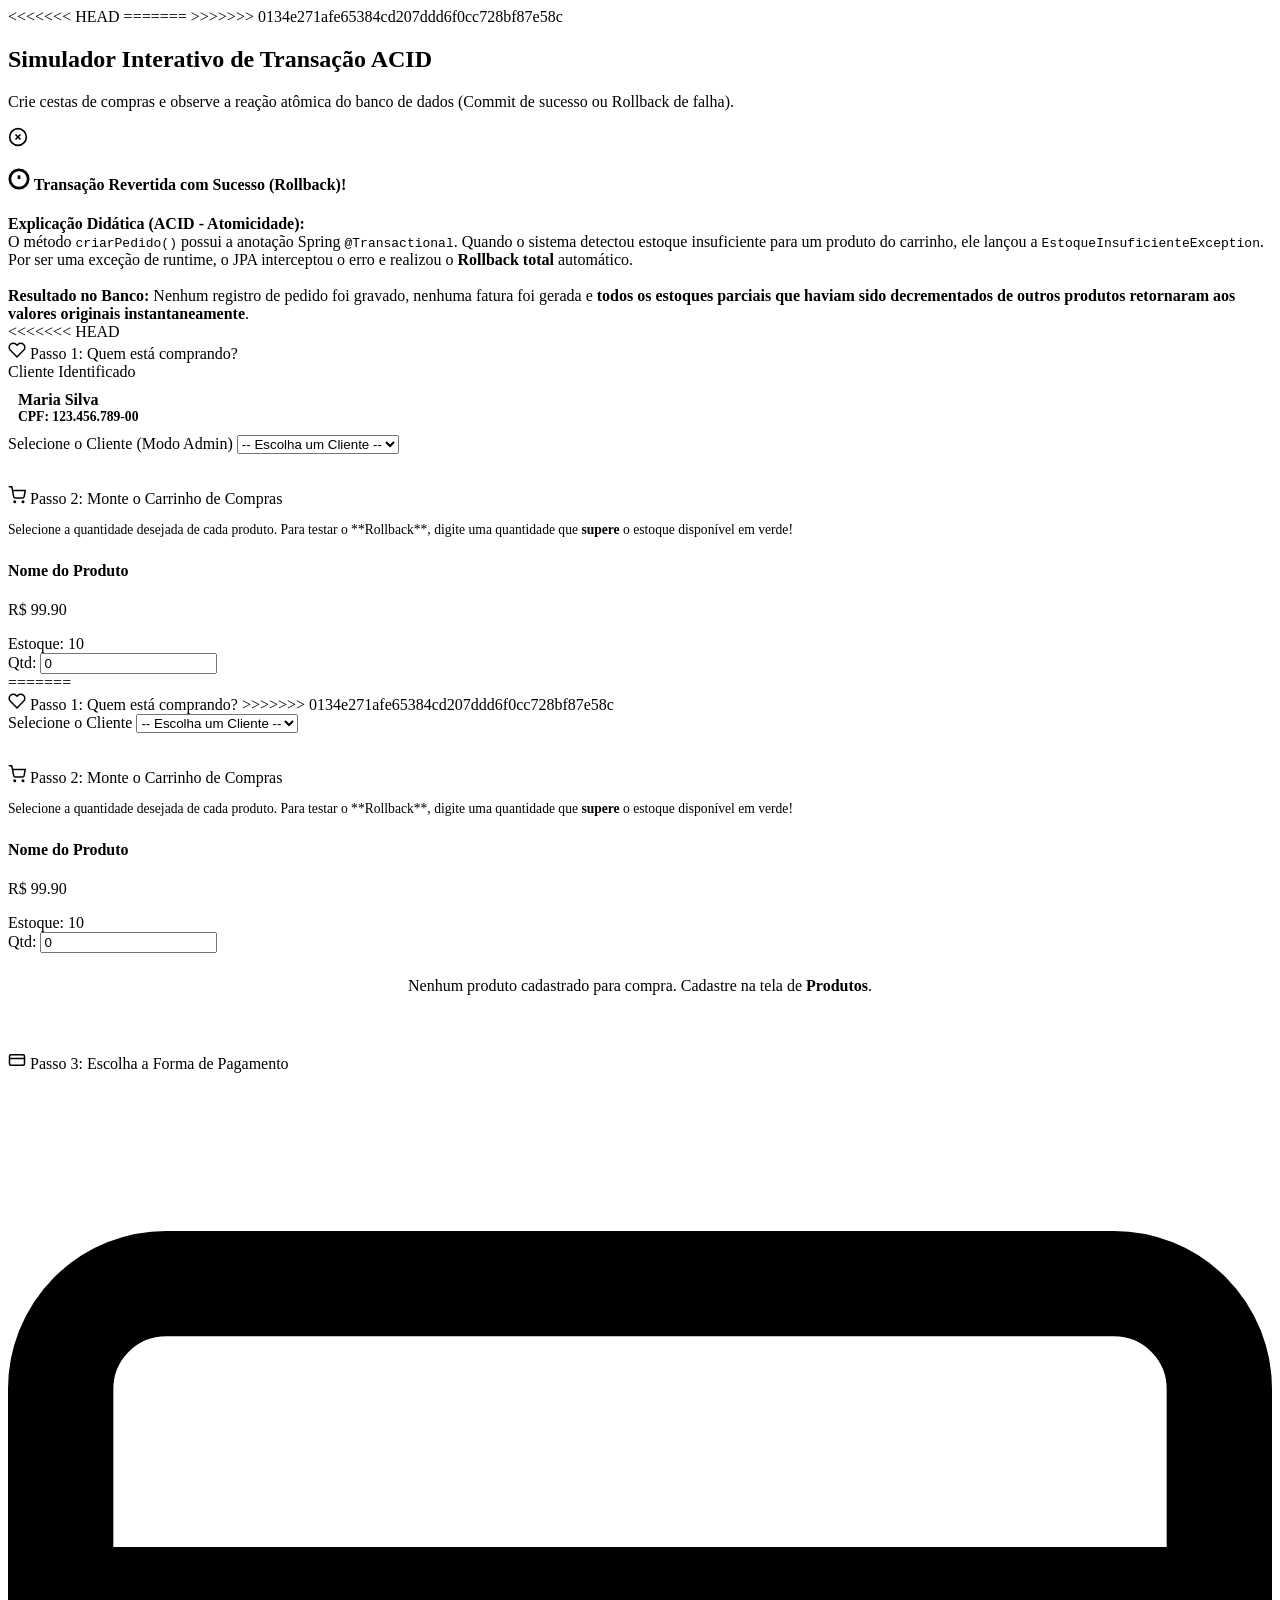
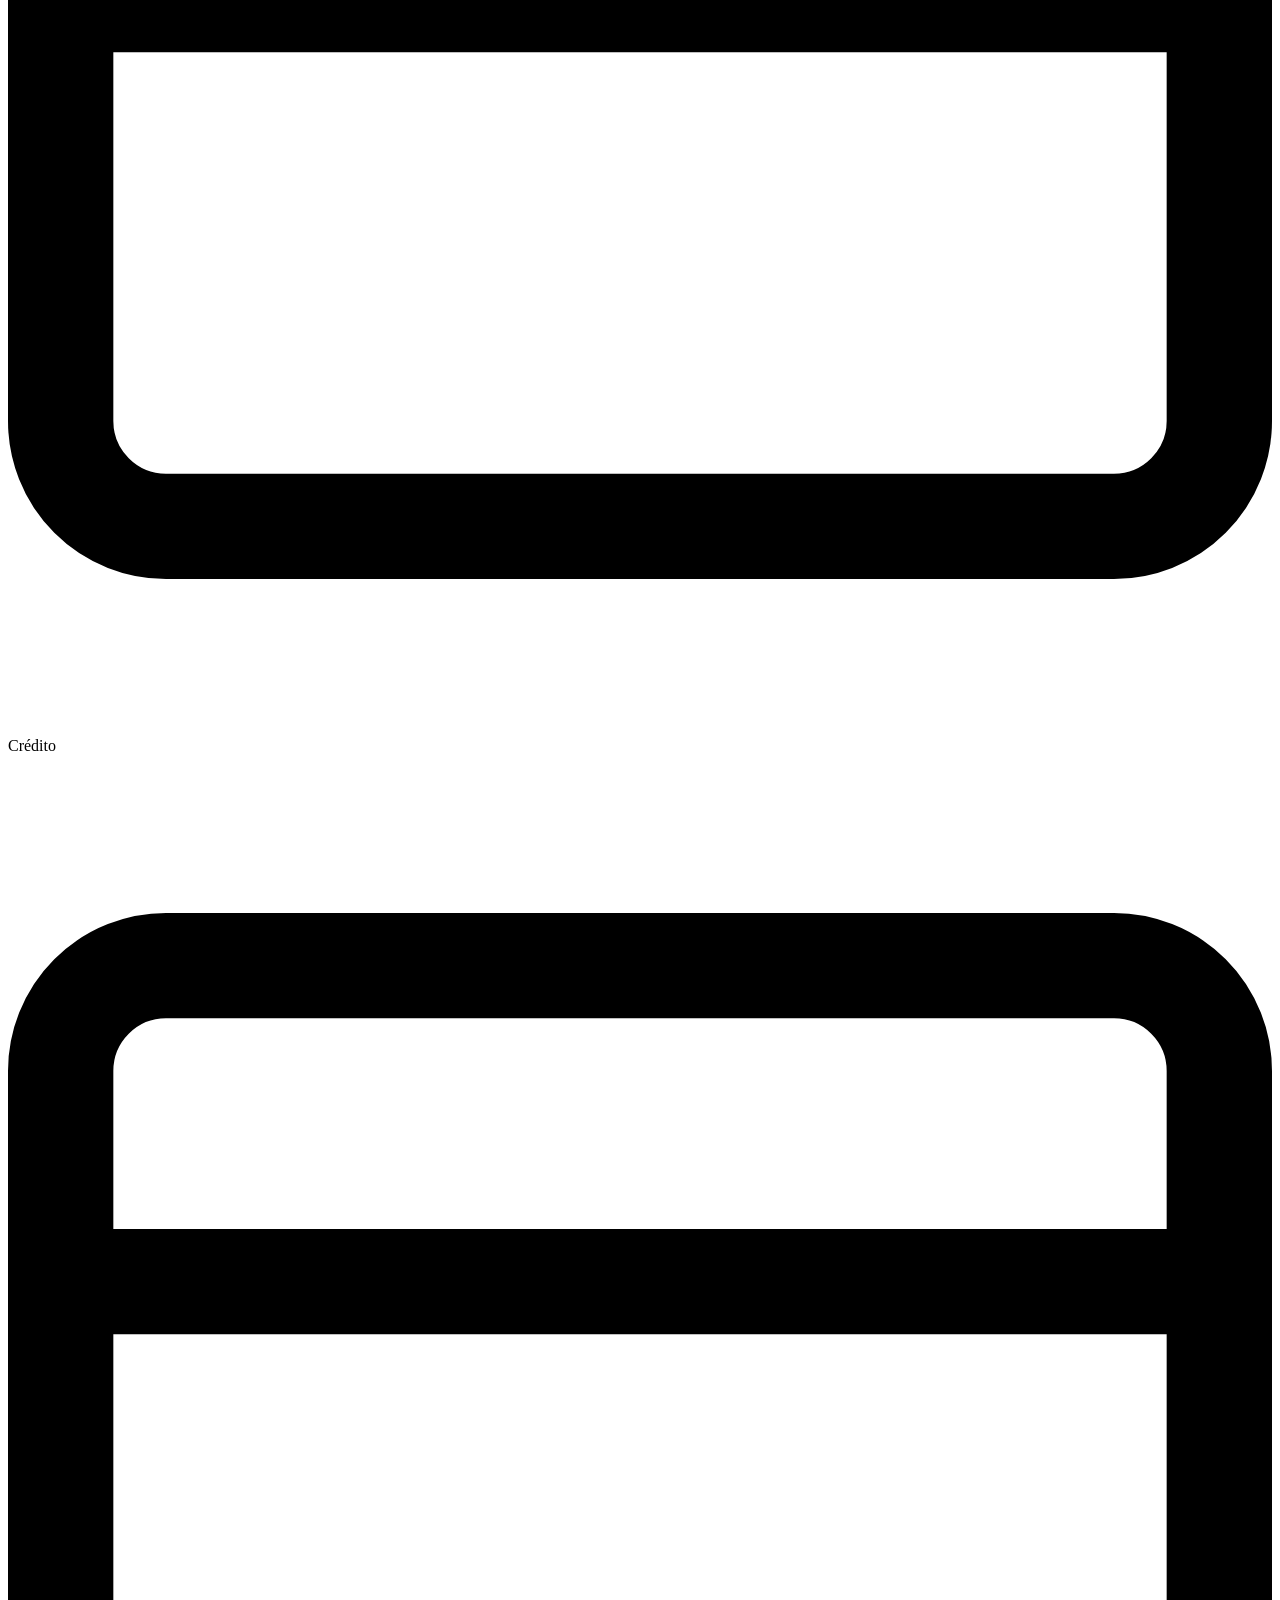
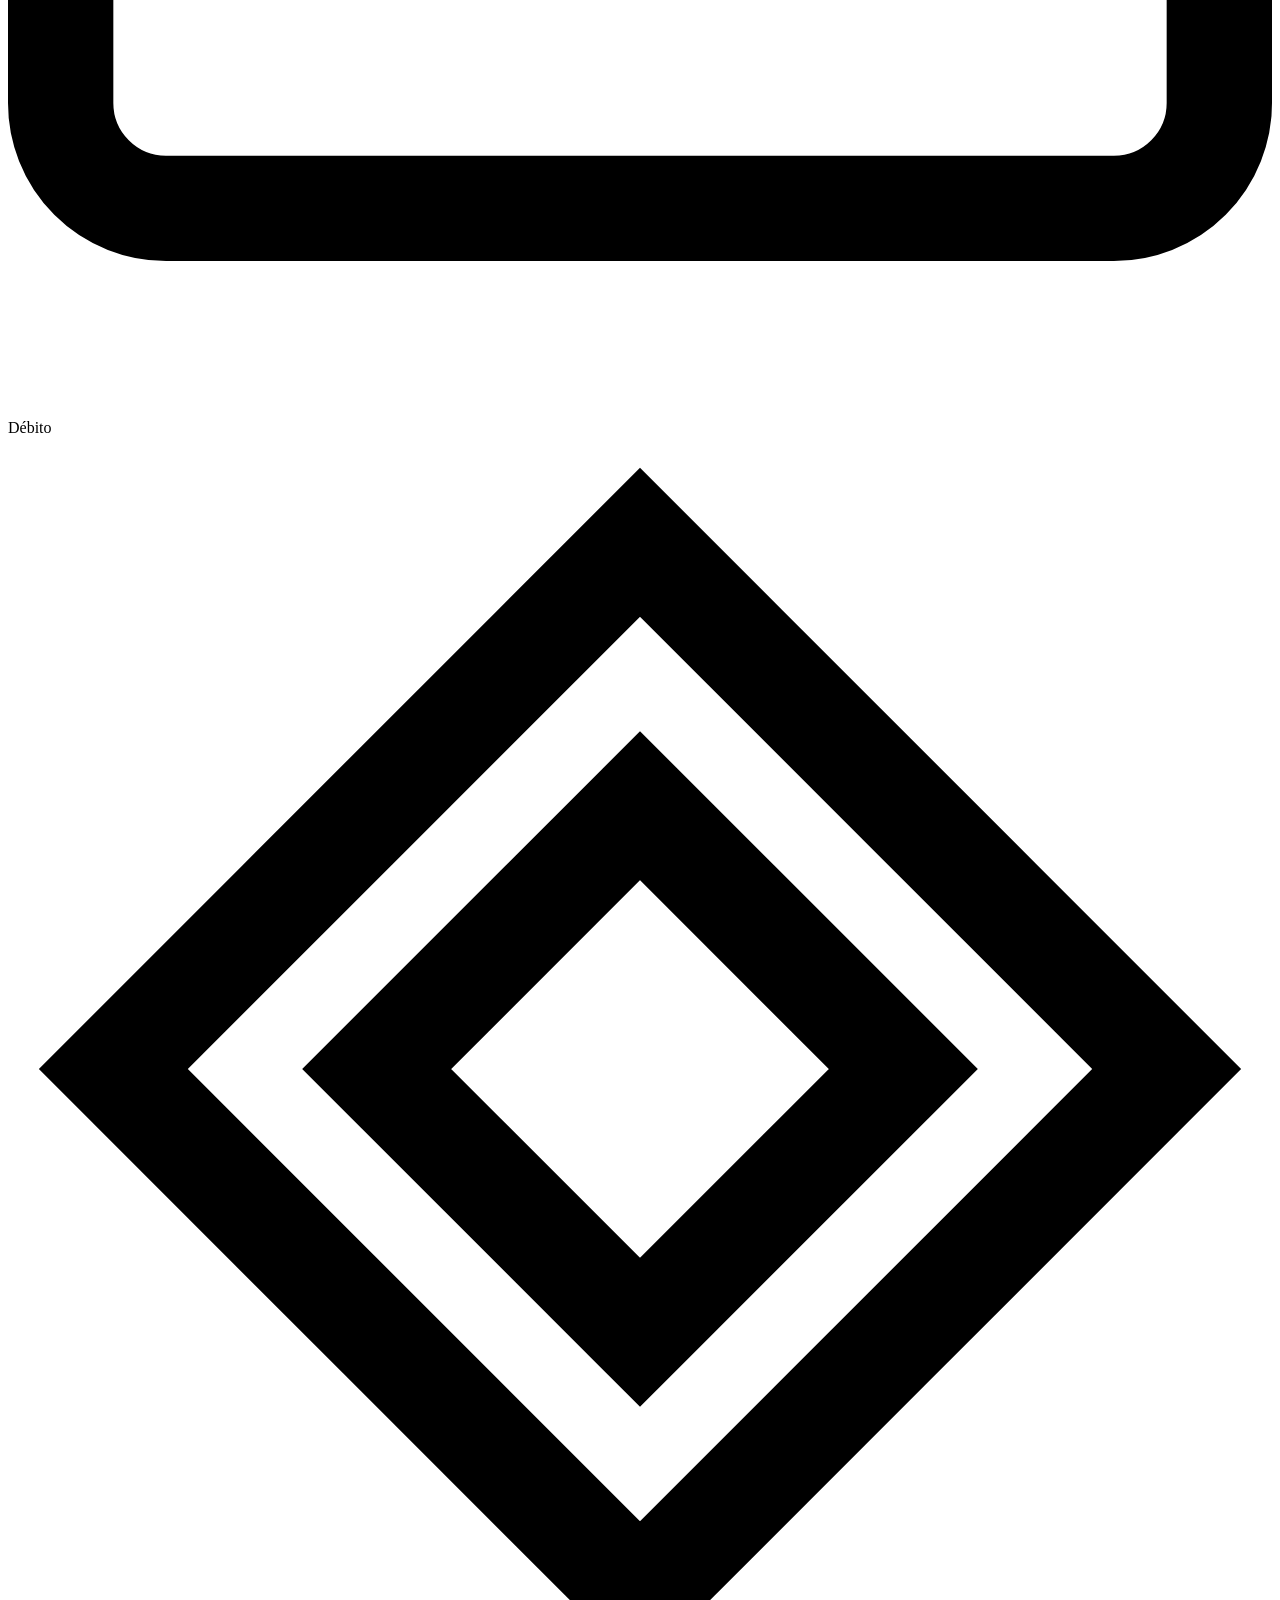
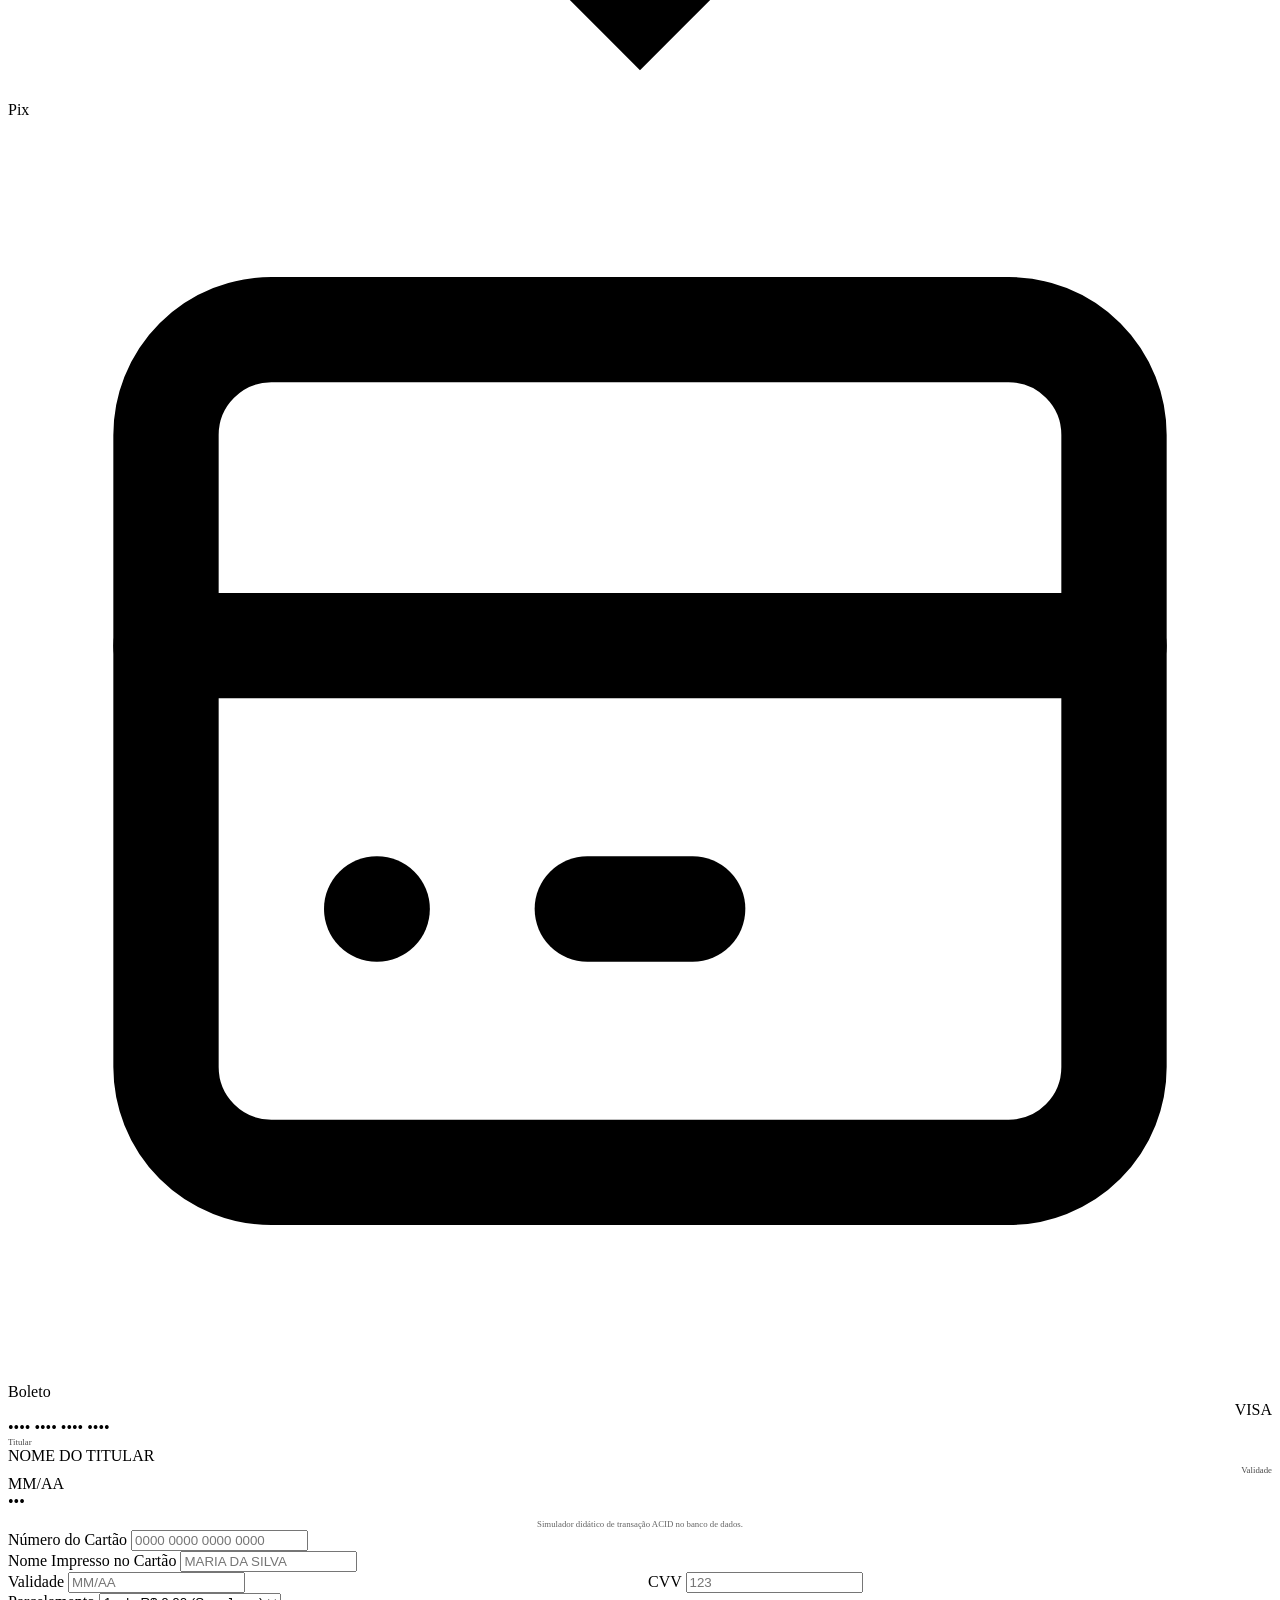
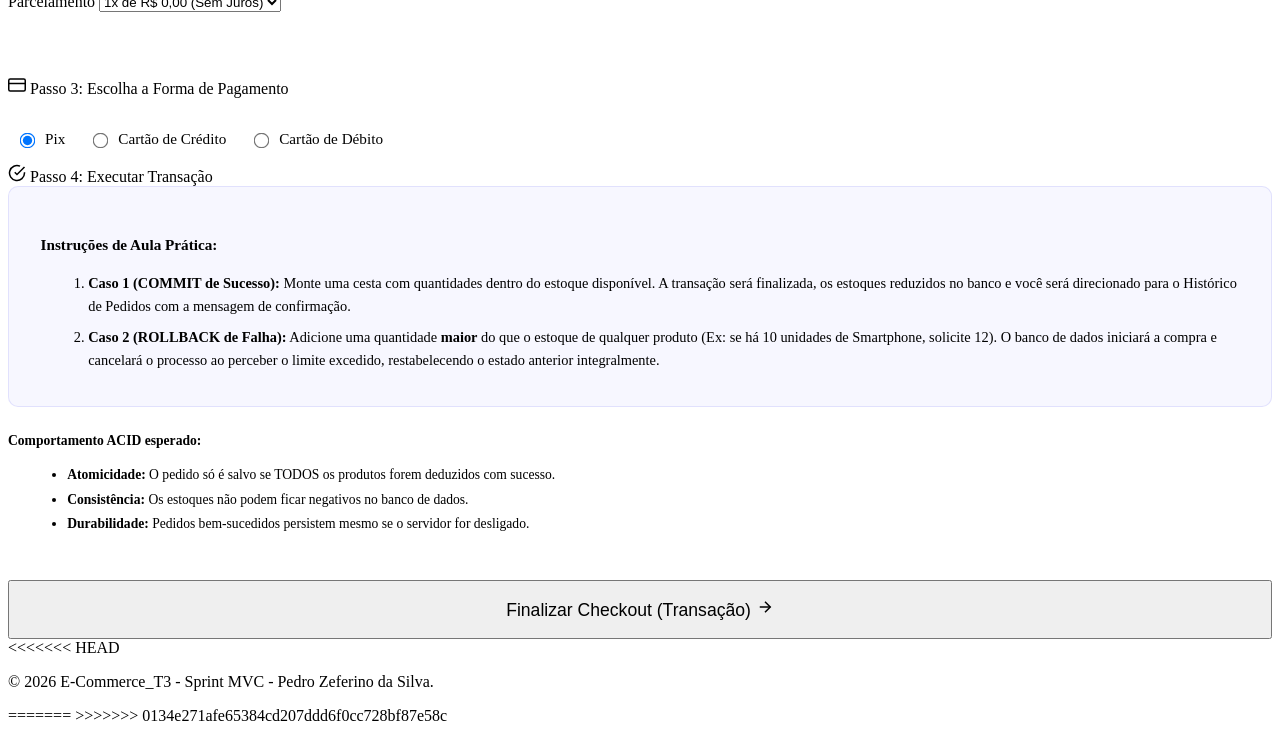
==== commit 5887644c: "Ajuste tema Dark e Light" ====
--- a/ecommerce/src/main/resources/templates/checkout.html
+++ b/ecommerce/src/main/resources/templates/checkout.html
@@ -1,5 +1,10 @@
+<<<<<<< HEAD
 <!doctype html>
 <html lang="pt-BR" xmlns:th="http://www.thymeleaf.org" th:data-theme="${theme}">
+=======
+<!DOCTYPE html>
+<html lang="pt-BR" xmlns:th="http://www.thymeleaf.org">
+>>>>>>> 0134e271afe65384cd207ddd6f0cc728bf87e58c
     <head th:replace="~{layout :: head('Simulador Transacional ACID')}"></head>
     <body>
         <div
@@ -80,6 +85,7 @@
                 <form th:action="@{/checkout/comprar}" method="post">
                     <div class="checkout-grid">
                         <!-- Lado Esquerdo: Seleção do Cliente e Produtos -->
+<<<<<<< HEAD
                         <div class="glass-panel">
                             <div class="form-header">
                                 <svg
@@ -236,18 +242,327 @@
                                         />
                                         <!-- Permite digitar mais que o estoque para forçar rollback nas aulas -->
                                     </div>
-                                </div>
-                                <div
-                                    th:if="${#lists.isEmpty(produtos)}"
+=======
+                        <div style="display: flex; flex-direction: column; gap: 2rem;">
+                            <!-- Painel de Cliente e Produtos -->
+                            <div class="glass-panel" style="margin-bottom: 0;">
+                                <div class="form-header">
+                                    <svg
+                                        viewBox="0 0 24 24"
+                                        width="18"
+                                        height="18"
+                                        fill="none"
+                                        stroke="currentColor"
+                                        stroke-width="2"
+                                        style="color: var(--primary)"
+                                    >
+                                        <path
+                                            d="M20.84 4.61a5.5 5.5 0 0 0-7.78 0L12 5.67l-1.06-1.06a5.5 5.5 0 0 0-7.78 7.78l1.06 1.06L12 21.23l7.78-7.78 1.06-1.06a5.5 5.5 0 0 0 0-7.78z"
+                                        ></path>
+                                    </svg>
+                                    Passo 1: Quem está comprando?
+>>>>>>> 0134e271afe65384cd207ddd6f0cc728bf87e58c
+                                </div>
+
+                                <!-- Dropdown de Clientes -->
+                                <div class="form-group" style="margin-bottom: 2rem">
+                                    <label for="clienteId" class="form-label"
+                                        >Selecione o Cliente</label
+                                    >
+                                    <select
+                                        id="clienteId"
+                                        name="clienteId"
+                                        class="form-select"
+                                        required
+                                    >
+                                        <option value="" disabled selected>
+                                            -- Escolha um Cliente --
+                                        </option>
+                                        <option
+                                            th:each="cli : ${clientes}"
+                                            th:value="${cli.id}"
+                                            th:text="${cli.nome} + ' (CPF: ' + ${cli.cpf} + ')'"
+                                            th:selected="${cli.id == selectedClienteId}"
+                                        ></option>
+                                    </select>
+                                </div>
+
+                                <div class="form-header">
+                                    <svg
+                                        viewBox="0 0 24 24"
+                                        width="18"
+                                        height="18"
+                                        fill="none"
+                                        stroke="currentColor"
+                                        stroke-width="2"
+                                        style="color: var(--accent)"
+                                    >
+                                        <circle cx="9" cy="21" r="1"></circle>
+                                        <circle cx="20" cy="21" r="1"></circle>
+                                        <path
+                                            d="M1 1h4l2.68 13.39a2 2 0 0 0 2 1.61h9.72a2 2 0 0 0 2-1.61L23 6H6"
+                                        ></path>
+                                    </svg>
+                                    Passo 2: Monte o Carrinho de Compras
+                                </div>
+                                <p
                                     style="
-                                        text-align: center;
                                         color: var(--text-secondary);
-                                        padding: 1.5rem 0;
+                                        font-size: 0.85rem;
+                                        margin-bottom: 1.5rem;
                                     "
                                 >
-                                    Nenhum produto cadastrado para compra.
-                                    Cadastre na tela de
-                                    <strong>Produtos</strong>.
+                                    Selecione a quantidade desejada de cada produto.
+                                    Para testar o **Rollback**, digite uma
+                                    quantidade que <strong>supere</strong> o estoque
+                                    disponível em verde!
+                                </p>
+
+                                <!-- Lista de Produtos e Seleção de Quantidade -->
+                                <div class="checkout-products-list">
+                                    <div
+                                        th:each="prod : ${produtos}"
+                                        class="checkout-product-card"
+                                    >
+                                        <div class="checkout-product-info">
+                                            <!-- Input oculto para enviar o ID de todos os produtos do formulário -->
+                                            <input
+                                                type="hidden"
+                                                name="produtoId"
+                                                th:value="${prod.id}"
+                                            />
+                                            <h4 th:text="${prod.nome}">
+                                                Nome do Produto
+                                            </h4>
+                                            <p
+                                                th:text="'R$ ' + ${#numbers.formatDecimal(prod.preco, 1, 'POINT', 2, 'COMMA')}"
+                                            >
+                                                R$ 99.90
+                                            </p>
+                                            <span
+                                                class="checkout-stock-badge"
+                                                th:classappend="${prod.estoque == 0 ? 'out' : (prod.estoque < 5 ? 'low' : '')}"
+                                                th:text="'Estoque: ' + ${prod.estoque}"
+                                                >Estoque: 10</span
+                                            >
+                                        </div>
+                                        <div class="checkout-qty-control">
+                                            <label
+                                                class="form-label"
+                                                style="margin: 0"
+                                                >Qtd:</label
+                                            >
+                                            <input
+                                                type="number"
+                                                name="quantidade"
+                                                class="checkout-qty-input"
+                                                min="0"
+                                                value="0"
+                                                th:max="${prod.estoque + 20}"
+                                            />
+                                            <!-- Permite digitar mais que o estoque para forçar rollback nas aulas -->
+                                        </div>
+                                    </div>
+                                    <div
+                                        th:if="${#lists.isEmpty(produtos)}"
+                                        style="
+                                            text-align: center;
+                                            color: var(--text-secondary);
+                                            padding: 1.5rem 0;
+                                        "
+                                    >
+                                        Nenhum produto cadastrado para compra.
+                                        Cadastre na tela de
+                                        <strong>Produtos</strong>.
+                                    </div>
+                                </div>
+                            </div>
+
+                            <!-- Painel de Forma de Pagamento (Passo 3) -->
+                            <div class="glass-panel" style="margin-bottom: 0;">
+                                <div class="form-header">
+                                    <svg
+                                        viewBox="0 0 24 24"
+                                        width="18"
+                                        height="18"
+                                        fill="none"
+                                        stroke="currentColor"
+                                        stroke-width="2"
+                                        style="color: var(--accent)"
+                                    >
+                                        <rect x="2" y="5" width="20" height="14" rx="2" ry="2"></rect>
+                                        <line x1="2" y1="10" x2="22" y2="10"></line>
+                                    </svg>
+                                    Passo 3: Escolha a Forma de Pagamento
+                                </div>
+
+                                <input type="hidden" id="meioPagamento" name="meioPagamento" value="CARTAO_CREDITO" />
+
+                                <!-- Seletor de Opções de Pagamento -->
+                                <div class="payment-selector">
+                                    <div class="payment-card-option active" id="tab-credito" onclick="selectPaymentMethod('CARTAO_CREDITO')">
+                                        <svg viewBox="0 0 24 24" fill="none" stroke="currentColor" stroke-width="2" stroke-linecap="round" stroke-linejoin="round">
+                                            <rect x="1" y="4" width="22" height="16" rx="2" ry="2"></rect>
+                                            <line x1="1" y1="10" x2="23" y2="10"></line>
+                                        </svg>
+                                        <span>Crédito</span>
+                                    </div>
+                                    <div class="payment-card-option" id="tab-debito" onclick="selectPaymentMethod('CARTAO_DEBITO')">
+                                        <svg viewBox="0 0 24 24" fill="none" stroke="currentColor" stroke-width="2" stroke-linecap="round" stroke-linejoin="round">
+                                            <rect x="1" y="4" width="22" height="16" rx="2" ry="2"></rect>
+                                            <line x1="1" y1="10" x2="23" y2="10"></line>
+                                        </svg>
+                                        <span>Débito</span>
+                                    </div>
+                                    <div class="payment-card-option" id="tab-pix" onclick="selectPaymentMethod('PIX')">
+                                        <svg viewBox="0 0 24 24" fill="none" stroke="currentColor" stroke-width="2">
+                                            <path d="M12 2L2 12l10 10 10-10L12 2z"></path>
+                                            <path d="M12 7l-5 5 5 5 5-5-5-5z"></path>
+                                        </svg>
+                                        <span>Pix</span>
+                                    </div>
+                                    <div class="payment-card-option" id="tab-boleto" onclick="selectPaymentMethod('BOLETO')">
+                                        <svg viewBox="0 0 24 24" fill="none" stroke="currentColor" stroke-width="2" stroke-linecap="round" stroke-linejoin="round">
+                                            <rect x="3" y="4" width="18" height="16" rx="2" ry="2"></rect>
+                                            <line x1="3" y1="10" x2="21" y2="10"></line>
+                                            <line x1="7" y1="15" x2="7.01" y2="15"></line>
+                                            <line x1="11" y1="15" x2="13" y2="15"></line>
+                                        </svg>
+                                        <span>Boleto</span>
+                                    </div>
+                                </div>
+
+                                <!-- Form de Cartões (Crédito/Débito) -->
+                                <div id="card-form-wrapper" class="payment-form-container">
+                                    <!-- Visualizador de Cartão Interativo -->
+                                    <div class="virtual-card-wrapper">
+                                        <div class="virtual-card" id="virtual-card">
+                                            <!-- Frente -->
+                                            <div class="card-face card-front">
+                                                <div style="display: flex; justify-content: space-between; align-items: center; width: 100%;">
+                                                    <div class="card-chip"></div>
+                                                    <div class="card-brand" id="card-brand-display">VISA</div>
+                                                </div>
+                                                <div class="card-number" id="card-num-display">•••• •••• •••• ••••</div>
+                                                <div class="card-footer">
+                                                    <div>
+                                                        <div style="font-size: 0.55rem; opacity: 0.7;">Titular</div>
+                                                        <div class="card-holder-name" id="card-name-display">NOME DO TITULAR</div>
+                                                    </div>
+                                                    <div>
+                                                        <div style="font-size: 0.55rem; opacity: 0.7; text-align: right;">Validade</div>
+                                                        <div class="card-expiry-val" id="card-expiry-display">MM/AA</div>
+                                                    </div>
+                                                </div>
+                                            </div>
+                                            <!-- Verso -->
+                                            <div class="card-face card-back">
+                                                <div class="card-magnetic-strip"></div>
+                                                <div class="card-cvv-strip" id="card-cvv-display">•••</div>
+                                                <div style="padding: 0 1rem; font-size: 0.55rem; opacity: 0.6; line-height: 1.3; margin-top: 0.5rem; text-align: center;">
+                                                    Simulador didático de transação ACID no banco de dados.
+                                                </div>
+                                            </div>
+                                        </div>
+                                    </div>
+
+                                    <!-- Inputs do Cartão -->
+                                    <div class="form-group">
+                                        <label for="numCartao" class="form-label">Número do Cartão</label>
+                                        <input type="text" id="numCartao" name="numCartao" class="form-input" placeholder="0000 0000 0000 0000" maxlength="19" autocomplete="off" />
+                                    </div>
+                                    <div class="form-group">
+                                        <label for="nomeCartao" class="form-label">Nome Impresso no Cartão</label>
+                                        <input type="text" id="nomeCartao" name="nomeCartao" class="form-input" placeholder="MARIA DA SILVA" autocomplete="off" />
+                                    </div>
+                                    <div style="display: grid; grid-template-columns: 1fr 1fr; gap: 1rem;">
+                                        <div class="form-group">
+                                            <label for="validadeCartao" class="form-label">Validade</label>
+                                            <input type="text" id="validadeCartao" name="validadeCartao" class="form-input" placeholder="MM/AA" maxlength="5" autocomplete="off" />
+                                        </div>
+                                        <div class="form-group">
+                                            <label for="cvvCartao" class="form-label">CVV</label>
+                                            <input type="text" id="cvvCartao" name="cvvCartao" class="form-input" placeholder="123" maxlength="4" autocomplete="off" />
+                                        </div>
+                                    </div>
+
+                                    <!-- Parcelamento (Apenas Crédito) -->
+                                    <div class="form-group" id="parcelas-group">
+                                        <label for="parcelas" class="form-label">Parcelamento</label>
+                                        <select id="parcelas" name="parcelas" class="form-select">
+                                            <option value="1">1x de R$ 0,00 (Sem Juros)</option>
+                                            <option value="2">2x (Sem Juros)</option>
+                                            <option value="3">3x (Sem Juros)</option>
+                                            <option value="4">4x (Com Juros)</option>
+                                            <option value="5">5x (Com Juros)</option>
+                                            <option value="6">6x (Com Juros)</option>
+                                        </select>
+                                    </div>
+                                </div>
+
+                                <!-- Pix Info -->
+                                <div id="pix-info-wrapper" class="pix-container" style="display: none;">
+                                    <div class="pix-qr-box">
+                                        <svg width="140" height="140" viewBox="0 0 100 100" style="background: white;">
+                                            <!-- Border markers -->
+                                            <rect x="5" y="5" width="20" height="20" fill="none" stroke="#000" stroke-width="4"/>
+                                            <rect x="10" y="10" width="10" height="10" fill="#000"/>
+                                            <rect x="75" y="5" width="20" height="20" fill="none" stroke="#000" stroke-width="4"/>
+                                            <rect x="80" y="10" width="10" height="10" fill="#000"/>
+                                            <rect x="5" y="75" width="20" height="20" fill="none" stroke="#000" stroke-width="4"/>
+                                            <rect x="10" y="80" width="10" height="10" fill="#000"/>
+                                            
+                                            <!-- Simulated QR code noise -->
+                                            <rect x="35" y="5" width="5" height="15" fill="#000"/>
+                                            <rect x="45" y="10" width="15" height="5" fill="#000"/>
+                                            <rect x="65" y="20" width="5" height="5" fill="#000"/>
+                                            <rect x="5" y="35" width="15" height="5" fill="#000"/>
+                                            <rect x="25" y="30" width="10" height="10" fill="#000"/>
+                                            <rect x="65" y="35" width="10" height="5" fill="#000"/>
+                                            <rect x="85" y="30" width="10" height="15" fill="#000"/>
+                                            <rect x="30" y="65" width="5" height="25" fill="#000"/>
+                                            <rect x="45" y="75" width="20" height="5" fill="#000"/>
+                                            <rect x="70" y="60" width="15" height="15" fill="#000"/>
+                                            <rect x="55" y="85" width="15" height="5" fill="#000"/>
+                                            <rect x="80" y="80" width="10" height="10" fill="#000"/>
+                                            
+                                            <!-- Pix symbol -->
+                                            <g transform="translate(38,38) scale(0.24)">
+                                                <path d="M50 0 L100 50 L50 100 L0 50 Z" fill="#32b5a4"/>
+                                                <path d="M50 15 L85 50 L50 85 L15 50 Z" fill="#fff"/>
+                                                <path d="M50 25 L75 50 L50 75 L25 50 Z" fill="#32b5a4"/>
+                                            </g>
+                                        </svg>
+                                    </div>
+                                    <div class="pix-instructions">
+                                        Escaneie o QR Code acima ou copie a chave Pix Copia e Cola abaixo para simular o pagamento.
+                                    </div>
+                                    <div class="pix-key-copy">
+                                        <input type="text" id="pix-key-val" class="pix-key-input" value="00020101021226870014br.gov.bcb.pix2565emv.simulado.key.random.12345" readonly />
+                                        <button type="button" id="pix-copy-btn" class="pix-btn-copy" onclick="copyPixKey()">Copiar Código</button>
+                                    </div>
+                                    <div class="pix-timer">
+                                        <svg viewBox="0 0 24 24" width="16" height="16" fill="none" stroke="currentColor" stroke-width="2" stroke-linecap="round" stroke-linejoin="round">
+                                            <circle cx="12" cy="12" r="10"></circle>
+                                            <polyline points="12 6 12 12 16 14"></polyline>
+                                        </svg>
+                                        <span>Código expira em 10:00</span>
+                                    </div>
+                                </div>
+
+                                <!-- Boleto Info -->
+                                <div id="boleto-info-wrapper" class="pix-container" style="display: none; flex-direction: column; align-items: center; justify-content: center; padding: 2rem;">
+                                    <div style="text-align: center; margin-bottom: 1rem; color: var(--text-secondary);">
+                                        <svg viewBox="0 0 24 24" width="64" height="64" fill="none" stroke="currentColor" stroke-width="1.5">
+                                            <rect x="3" y="4" width="18" height="16" rx="2" ry="2"></rect>
+                                            <line x1="3" y1="10" x2="21" y2="10"></line>
+                                            <line x1="7" y1="15" x2="7.01" y2="15"></line>
+                                            <line x1="11" y1="15" x2="13" y2="15"></line>
+                                        </svg>
+                                    </div>
+                                    <div class="pix-instructions" style="text-align: center;">
+                                        O boleto será gerado após a finalização da compra. O prazo de vencimento é de 3 dias úteis.
+                                    </div>
                                 </div>
                             </div>
 
@@ -546,6 +861,7 @@
                 </form>
             </div>
         </div>
+<<<<<<< HEAD
         <!-- Footer Global -->
         <footer class="main-footer">
             <p>
@@ -553,5 +869,154 @@
                 Silva.
             </p>
         </footer>
+=======
+
+        <script>
+            function selectPaymentMethod(method) {
+                document.getElementById('meioPagamento').value = method;
+                
+                // Update active tabs
+                document.querySelectorAll('.payment-card-option').forEach(el => el.classList.remove('active'));
+                
+                const cardForm = document.getElementById('card-form-wrapper');
+                const pixInfo = document.getElementById('pix-info-wrapper');
+                const boletoInfo = document.getElementById('boleto-info-wrapper');
+                const parcelasGroup = document.getElementById('parcelas-group');
+                
+                const numCartao = document.getElementById('numCartao');
+                const nomeCartao = document.getElementById('nomeCartao');
+                const validadeCartao = document.getElementById('validadeCartao');
+                const cvvCartao = document.getElementById('cvvCartao');
+                
+                if (method === 'CARTAO_CREDITO') {
+                    document.getElementById('tab-credito').classList.add('active');
+                    cardForm.style.display = 'block';
+                    pixInfo.style.display = 'none';
+                    boletoInfo.style.display = 'none';
+                    parcelasGroup.style.display = 'block';
+                    
+                    numCartao.required = true;
+                    nomeCartao.required = true;
+                    validadeCartao.required = true;
+                    cvvCartao.required = true;
+                } else if (method === 'CARTAO_DEBITO') {
+                    document.getElementById('tab-debito').classList.add('active');
+                    cardForm.style.display = 'block';
+                    pixInfo.style.display = 'none';
+                    boletoInfo.style.display = 'none';
+                    parcelasGroup.style.display = 'none';
+                    
+                    numCartao.required = true;
+                    nomeCartao.required = true;
+                    validadeCartao.required = true;
+                    cvvCartao.required = true;
+                } else if (method === 'PIX') {
+                    document.getElementById('tab-pix').classList.add('active');
+                    cardForm.style.display = 'none';
+                    pixInfo.style.display = 'flex';
+                    boletoInfo.style.display = 'none';
+                    
+                    numCartao.required = false;
+                    nomeCartao.required = false;
+                    validadeCartao.required = false;
+                    cvvCartao.required = false;
+                } else if (method === 'BOLETO') {
+                    document.getElementById('tab-boleto').classList.add('active');
+                    cardForm.style.display = 'none';
+                    pixInfo.style.display = 'none';
+                    boletoInfo.style.display = 'flex';
+                    
+                    numCartao.required = false;
+                    nomeCartao.required = false;
+                    validadeCartao.required = false;
+                    cvvCartao.required = false;
+                }
+            }
+            
+            // Format card fields and update virtual widget dynamically
+            document.addEventListener('DOMContentLoaded', () => {
+                const numCartao = document.getElementById('numCartao');
+                const nomeCartao = document.getElementById('nomeCartao');
+                const validadeCartao = document.getElementById('validadeCartao');
+                const cvvCartao = document.getElementById('cvvCartao');
+                const virtualCard = document.getElementById('virtual-card');
+                
+                // Card Number formatting
+                numCartao.addEventListener('input', (e) => {
+                    let value = e.target.value.replace(/\D/g, '');
+                    value = value.match(/.{1,4}/g)?.join(' ') || value;
+                    e.target.value = value.substring(0, 19);
+                    
+                    document.getElementById('card-num-display').innerText = value || '•••• •••• •••• ••••';
+                    
+                    // brand detection
+                    const brandDisplay = document.getElementById('card-brand-display');
+                    if (value.startsWith('4')) {
+                        brandDisplay.innerText = 'VISA';
+                    } else if (value.startsWith('5')) {
+                        brandDisplay.innerText = 'MASTERCARD';
+                    } else if (value.startsWith('3')) {
+                        brandDisplay.innerText = 'AMEX';
+                    } else {
+                        brandDisplay.innerText = 'CARD';
+                    }
+                });
+                
+                // Name formatting
+                nomeCartao.addEventListener('input', (e) => {
+                    let value = e.target.value.toUpperCase();
+                    document.getElementById('card-name-display').innerText = value || 'NOME DO TITULAR';
+                });
+                
+                // Expiry formatting (MM/AA)
+                validadeCartao.addEventListener('input', (e) => {
+                    let value = e.target.value.replace(/\D/g, '');
+                    if (value.length > 2) {
+                        value = value.substring(0, 2) + '/' + value.substring(2, 4);
+                    }
+                    e.target.value = value.substring(0, 5);
+                    document.getElementById('card-expiry-display').innerText = value || 'MM/AA';
+                });
+                
+                // CVV formatting
+                cvvCartao.addEventListener('input', (e) => {
+                    let value = e.target.value.replace(/\D/g, '');
+                    e.target.value = value.substring(0, 4);
+                    document.getElementById('card-cvv-display').innerText = value || '•••';
+                });
+                
+                // Card flip events
+                cvvCartao.addEventListener('focus', () => {
+                    virtualCard.classList.add('is-flipped');
+                });
+                
+                cvvCartao.addEventListener('blur', () => {
+                    virtualCard.classList.remove('is-flipped');
+                });
+                
+                // Init select
+                selectPaymentMethod('CARTAO_CREDITO');
+                
+                // Add calculation logic for installments dropdown options to update with totals if needed
+                // For simplicity, we just keep static options.
+            });
+            
+            // Pix copier helper
+            function copyPixKey() {
+                const copyText = document.getElementById('pix-key-val');
+                copyText.select();
+                copyText.setSelectionRange(0, 99999);
+                navigator.clipboard.writeText(copyText.value).then(() => {
+                    const copyBtn = document.getElementById('pix-copy-btn');
+                    copyBtn.innerText = 'Copiado! ✓';
+                    copyBtn.style.background = 'var(--success)';
+                    setTimeout(() => {
+                        copyBtn.innerText = 'Copiar Código';
+                        copyBtn.style.background = 'var(--primary)';
+                    }, 2500);
+                });
+            }
+        </script>
+>>>>>>> 0134e271afe65384cd207ddd6f0cc728bf87e58c
     </body>
 </html>
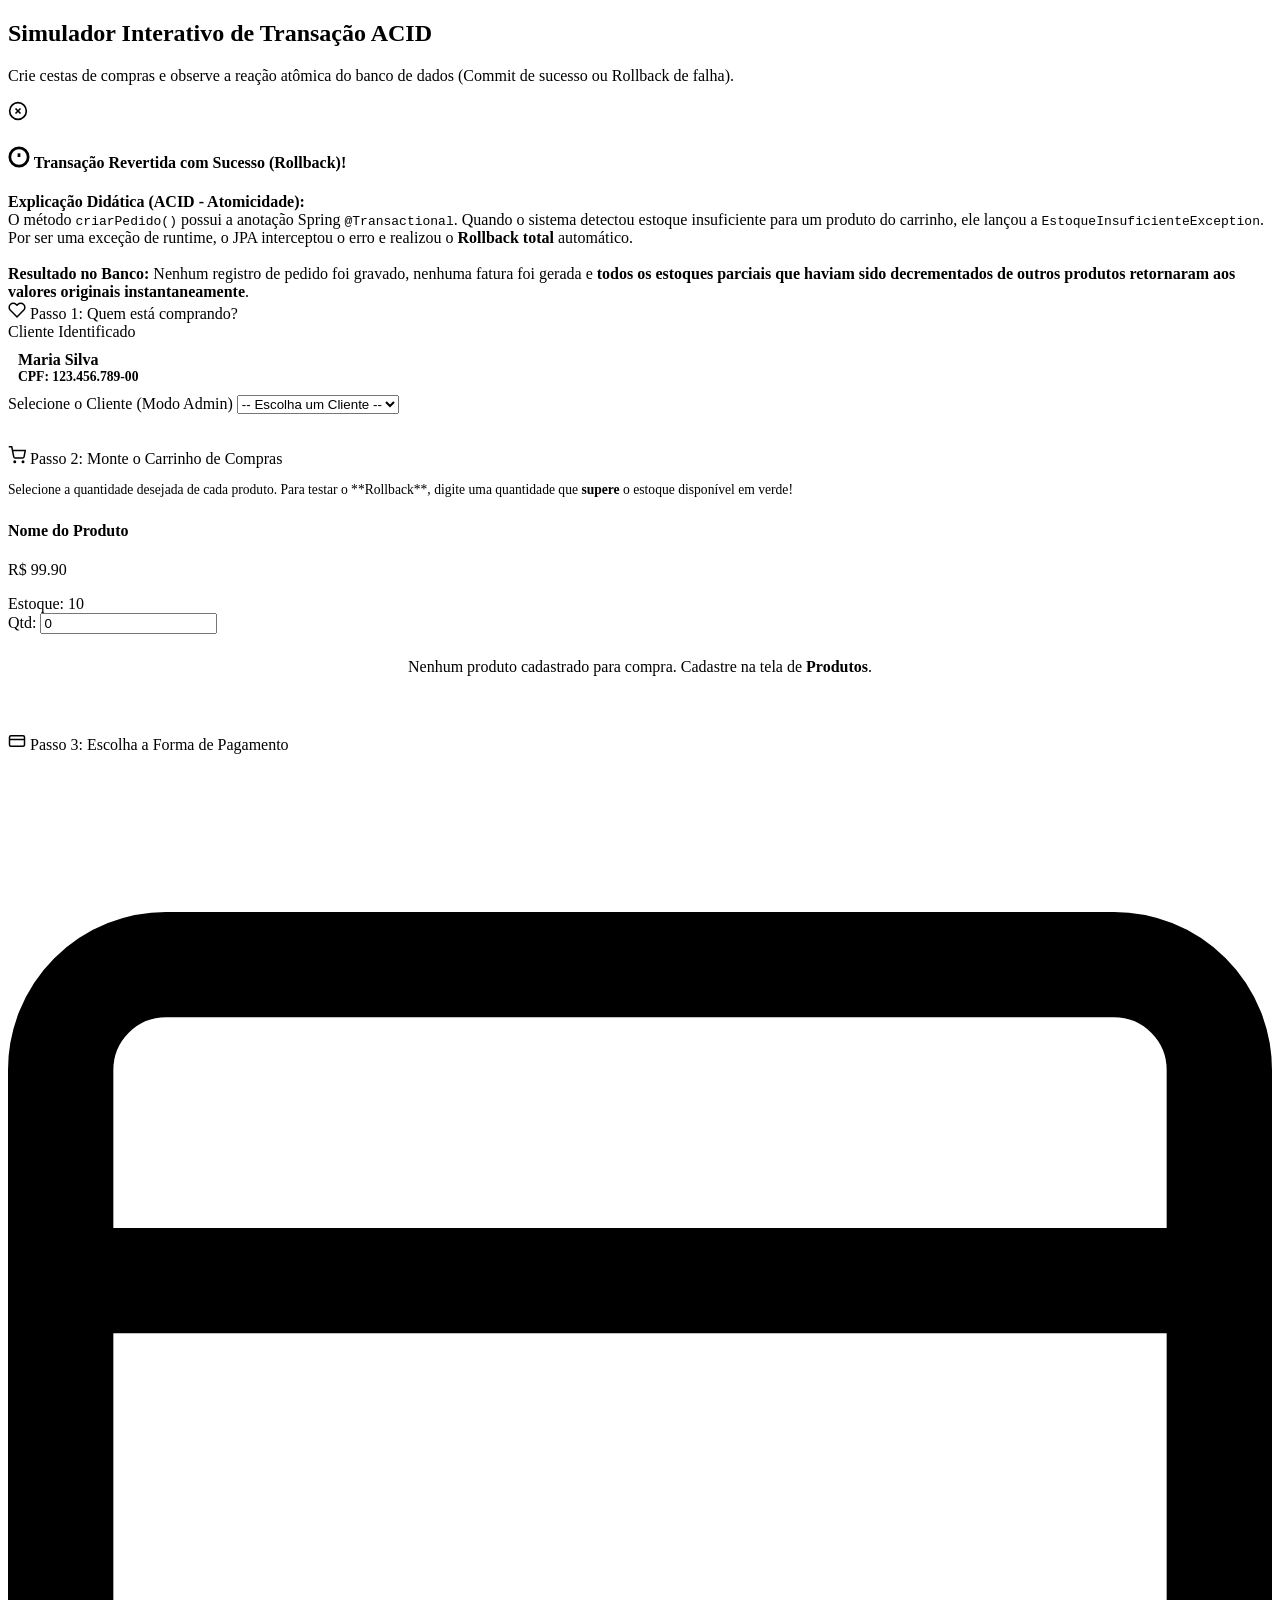
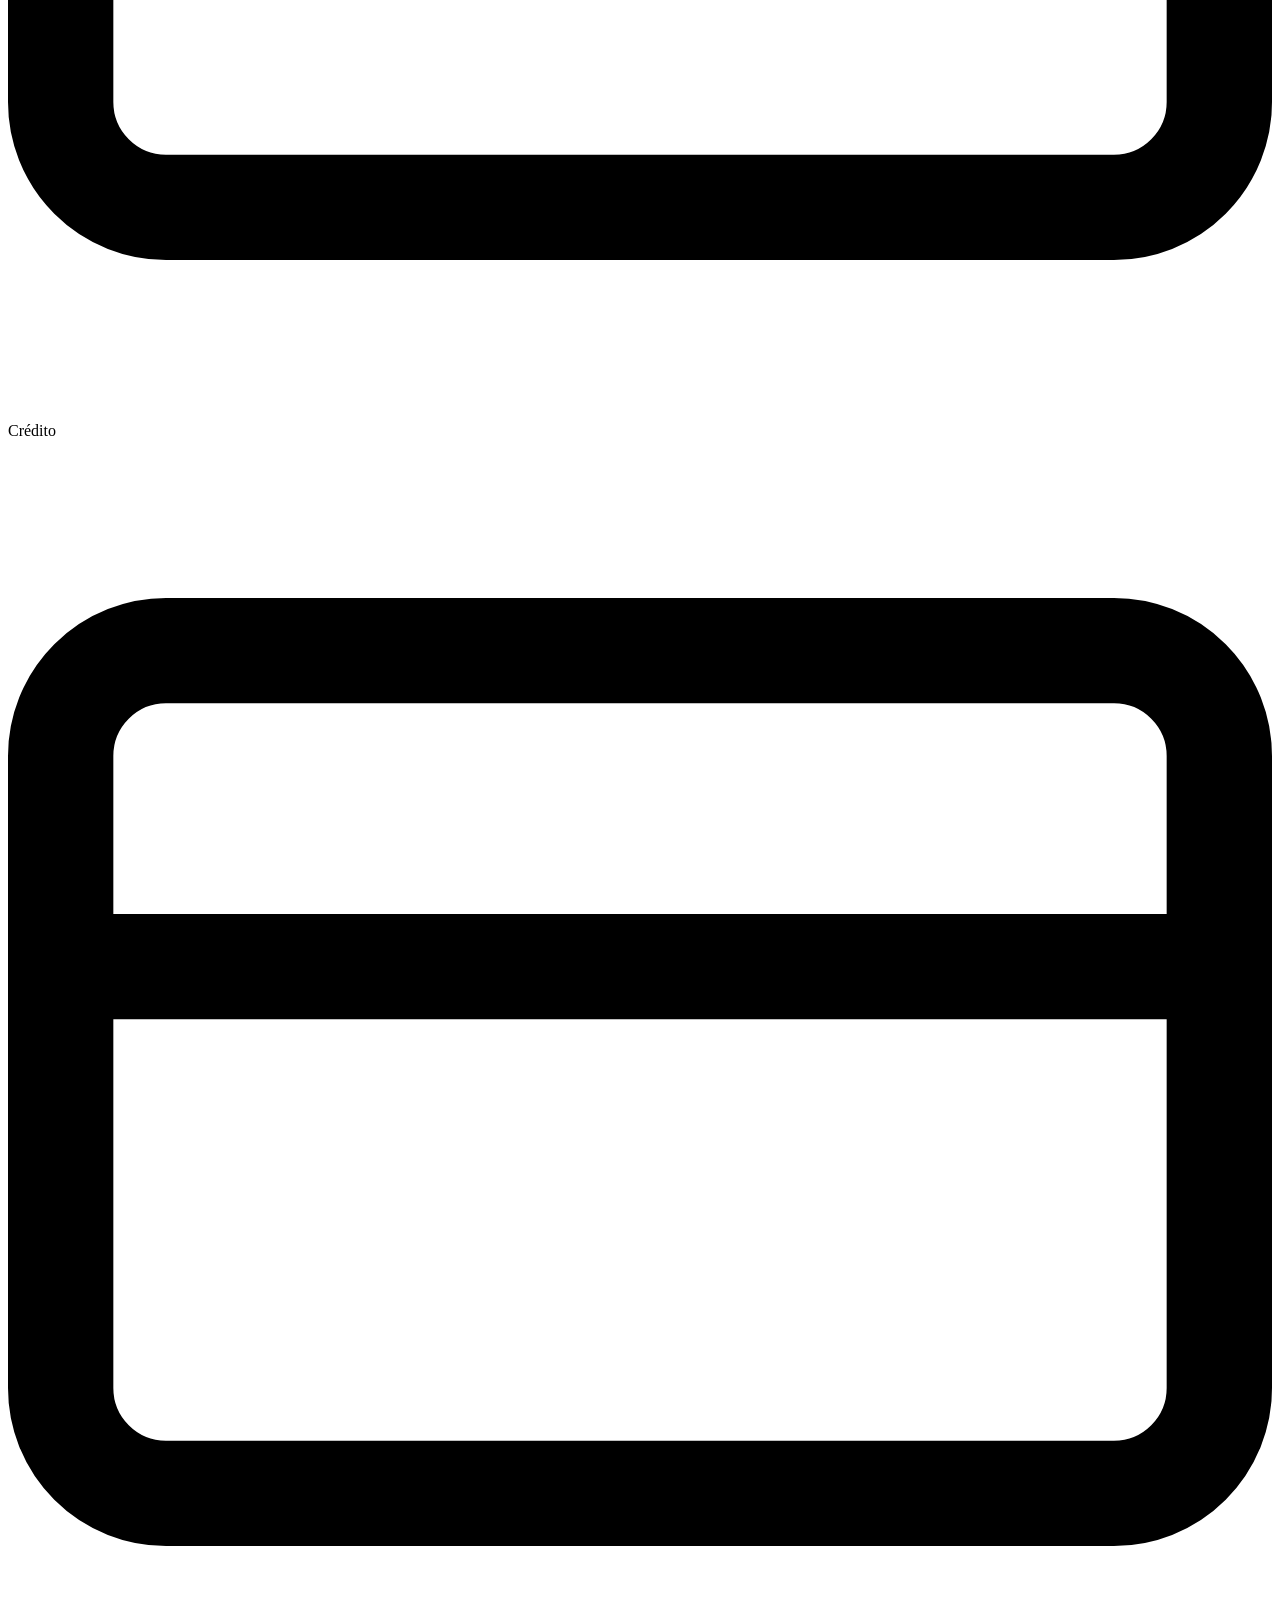
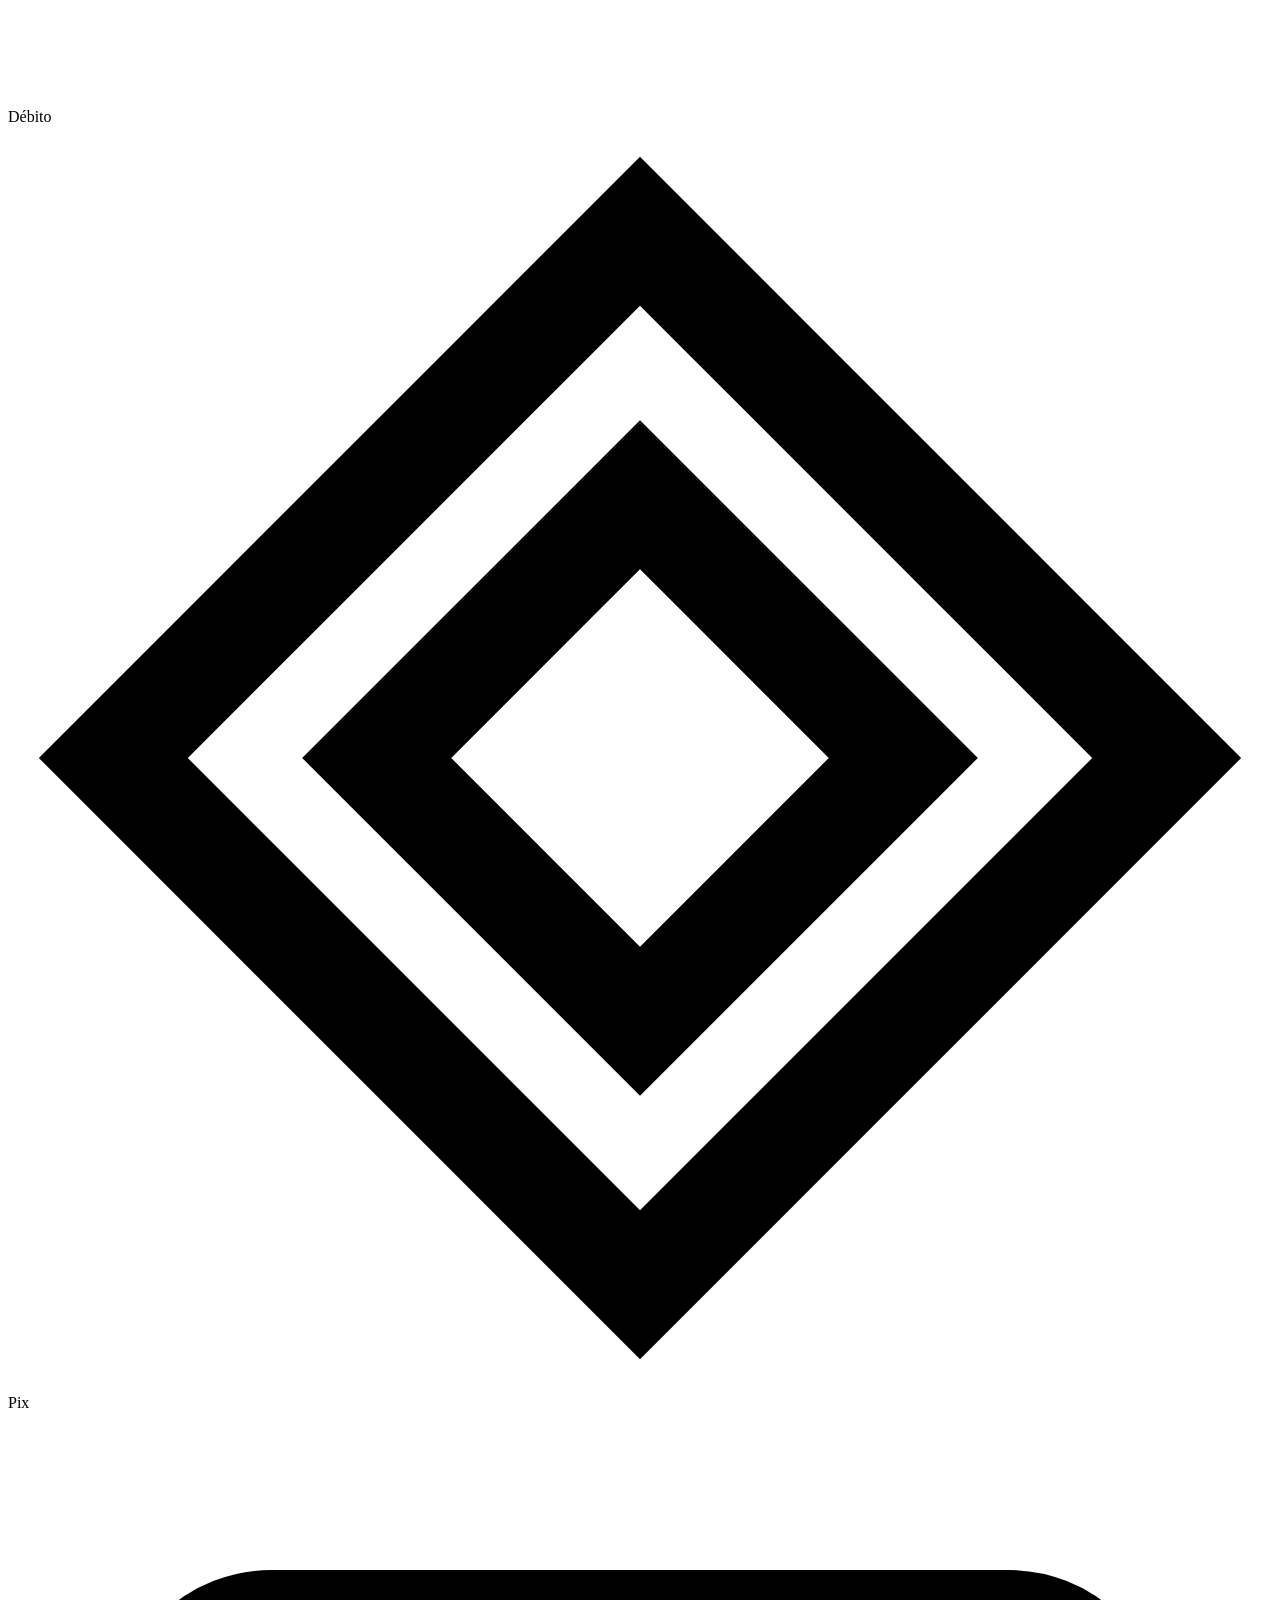
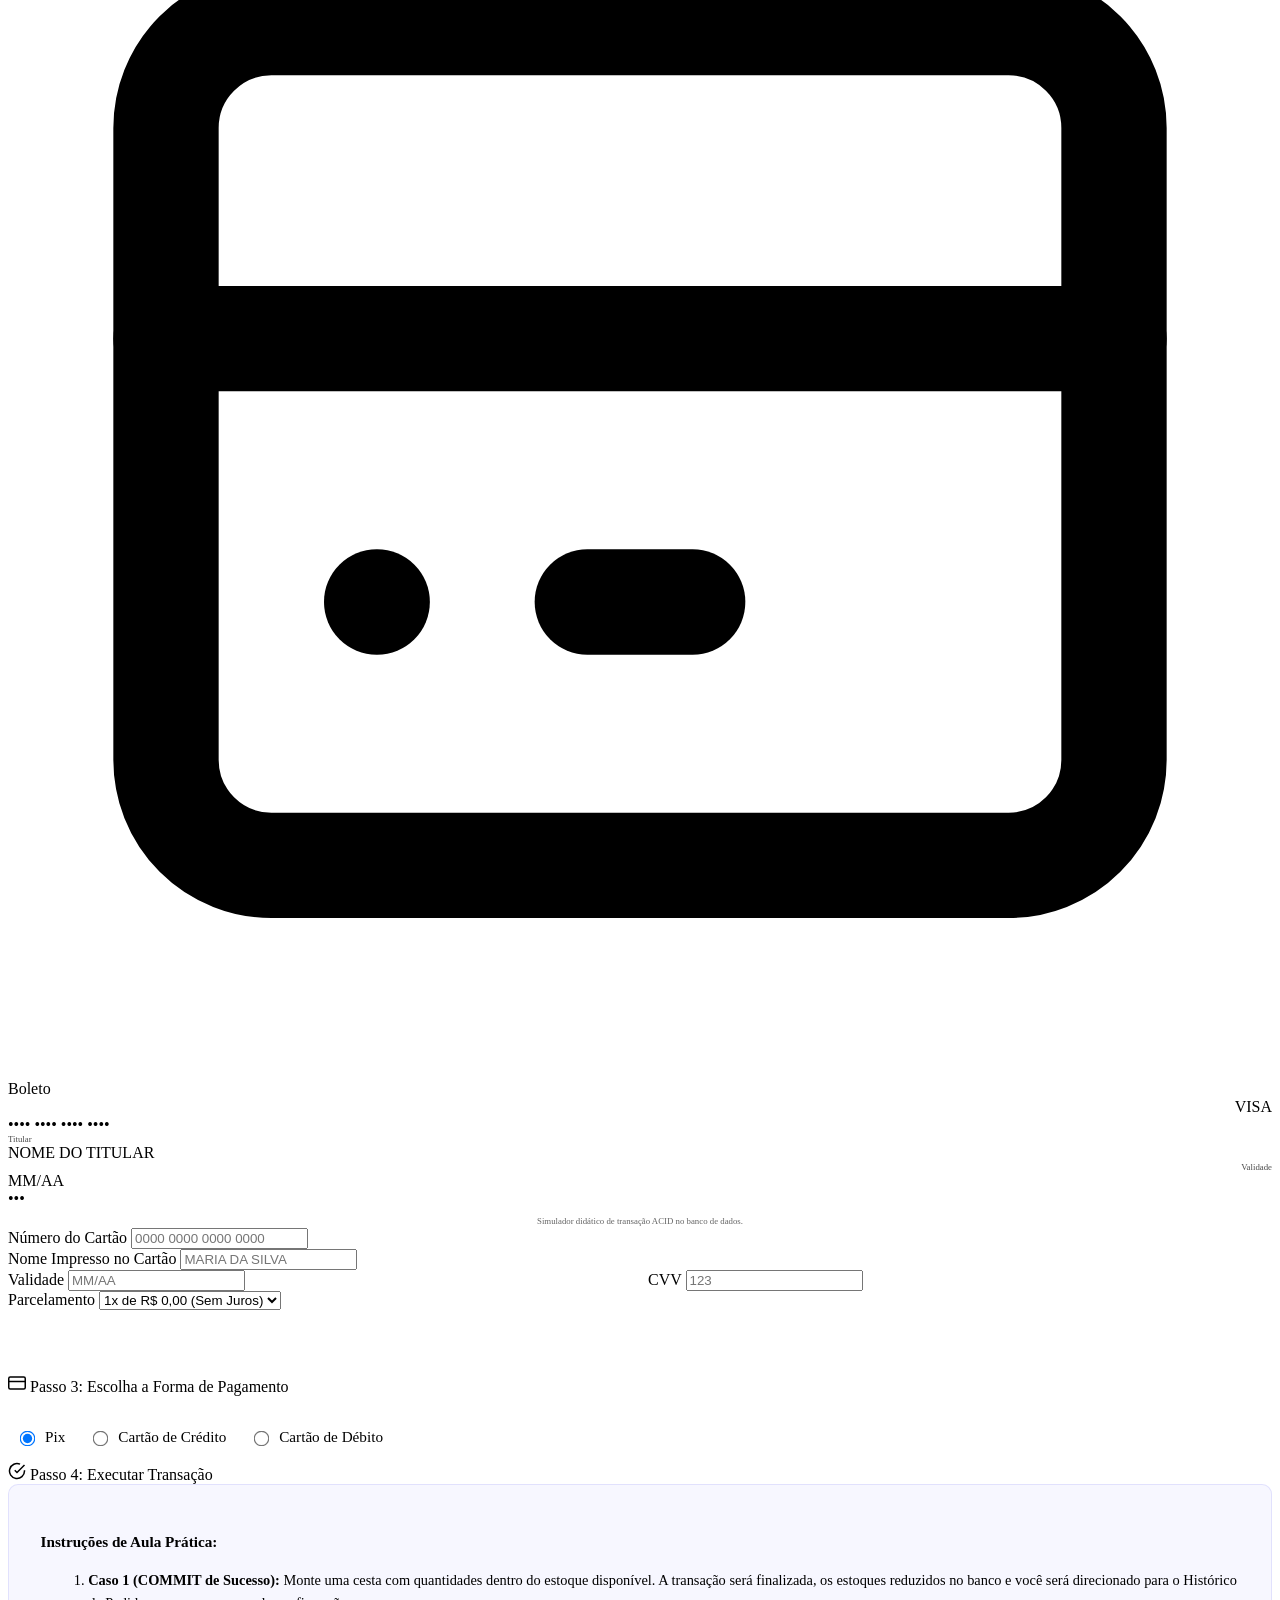
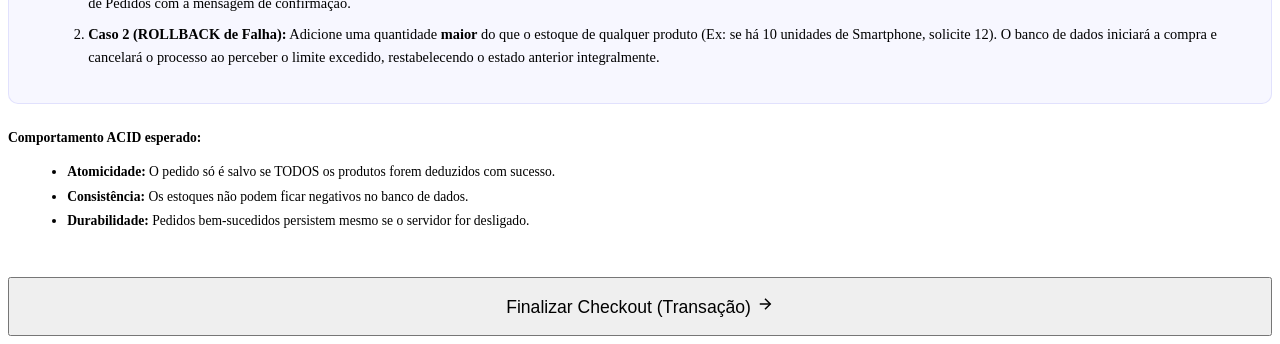
==== commit 99777ac7: "resolvendo conflitos de merge e codificacao UTF-8 para recursos Maven" ====
--- a/ecommerce/src/main/resources/templates/checkout.html
+++ b/ecommerce/src/main/resources/templates/checkout.html
@@ -1,10 +1,5 @@
-<<<<<<< HEAD
-<!doctype html>
+<!DOCTYPE html>
 <html lang="pt-BR" xmlns:th="http://www.thymeleaf.org" th:data-theme="${theme}">
-=======
-<!DOCTYPE html>
-<html lang="pt-BR" xmlns:th="http://www.thymeleaf.org">
->>>>>>> 0134e271afe65384cd207ddd6f0cc728bf87e58c
     <head th:replace="~{layout :: head('Simulador Transacional ACID')}"></head>
     <body>
         <div
@@ -85,164 +80,6 @@
                 <form th:action="@{/checkout/comprar}" method="post">
                     <div class="checkout-grid">
                         <!-- Lado Esquerdo: Seleção do Cliente e Produtos -->
-<<<<<<< HEAD
-                        <div class="glass-panel">
-                            <div class="form-header">
-                                <svg
-                                    viewBox="0 0 24 24"
-                                    width="18"
-                                    height="18"
-                                    fill="none"
-                                    stroke="currentColor"
-                                    stroke-width="2"
-                                    style="color: var(--primary)"
-                                >
-                                    <path
-                                        d="M20.84 4.61a5.5 5.5 0 0 0-7.78 0L12 5.67l-1.06-1.06a5.5 5.5 0 0 0-7.78 7.78l1.06 1.06L12 21.23l7.78-7.78 1.06-1.06a5.5 5.5 0 0 0 0-7.78z"
-                                    ></path>
-                                </svg>
-                                Passo 1: Quem está comprando?
-                            </div>
-
-                            <!-- Seleção ou Exibição do Cliente -->
-                            <div class="form-group" style="margin-bottom: 2rem">
-                                <th:block th:if="${loggedCliente != null}">
-                                    <label class="form-label"
-                                        >Cliente Identificado</label
-                                    >
-                                    <input
-                                        type="hidden"
-                                        name="clienteId"
-                                        th:value="${loggedCliente.id}"
-                                    />
-                                    <div
-                                        class="form-control-static"
-                                        style="
-                                            color: var(--text-primary);
-                                            font-weight: bold;
-                                            background: rgba(
-                                                255,
-                                                255,
-                                                255,
-                                                0.05
-                                            );
-                                            padding: 10px;
-                                            border-radius: 5px;
-                                        "
-                                    >
-                                        <span th:text="${loggedCliente.nome}"
-                                            >Maria Silva</span
-                                        >
-                                        <span
-                                            style="
-                                                color: var(--text-secondary);
-                                                font-size: 0.85em;
-                                                display: block;
-                                            "
-                                            th:text="'CPF: ' + ${loggedCliente.cpf} + ' | Email: ' + ${loggedCliente.email}"
-                                            >CPF: 123.456.789-00</span
-                                        >
-                                    </div>
-                                </th:block>
-                                <th:block th:if="${loggedCliente == null}">
-                                    <label for="clienteId" class="form-label"
-                                        >Selecione o Cliente (Modo Admin)</label
-                                    >
-                                    <select
-                                        id="clienteId"
-                                        name="clienteId"
-                                        class="form-select"
-                                        required
-                                    >
-                                        <option value="" disabled selected>
-                                            -- Escolha um Cliente --
-                                        </option>
-                                        <option
-                                            th:each="cli : ${clientes}"
-                                            th:value="${cli.id}"
-                                            th:text="${cli.nome} + ' (CPF: ' + ${cli.cpf} + ')'"
-                                            th:selected="${cli.id == selectedClienteId}"
-                                        ></option>
-                                    </select>
-                                </th:block>
-                            </div>
-
-                            <div class="form-header">
-                                <svg
-                                    viewBox="0 0 24 24"
-                                    width="18"
-                                    height="18"
-                                    fill="none"
-                                    stroke="currentColor"
-                                    stroke-width="2"
-                                    style="color: var(--accent)"
-                                >
-                                    <circle cx="9" cy="21" r="1"></circle>
-                                    <circle cx="20" cy="21" r="1"></circle>
-                                    <path
-                                        d="M1 1h4l2.68 13.39a2 2 0 0 0 2 1.61h9.72a2 2 0 0 0 2-1.61L23 6H6"
-                                    ></path>
-                                </svg>
-                                Passo 2: Monte o Carrinho de Compras
-                            </div>
-                            <p
-                                style="
-                                    color: var(--text-secondary);
-                                    font-size: 0.85rem;
-                                    margin-bottom: 1.5rem;
-                                "
-                            >
-                                Selecione a quantidade desejada de cada produto.
-                                Para testar o **Rollback**, digite uma
-                                quantidade que <strong>supere</strong> o estoque
-                                disponível em verde!
-                            </p>
-
-                            <!-- Lista de Produtos e Seleção de Quantidade -->
-                            <div class="checkout-products-list">
-                                <div
-                                    th:each="prod : ${produtos}"
-                                    class="checkout-product-card"
-                                >
-                                    <div class="checkout-product-info">
-                                        <!-- Input oculto para enviar o ID de todos os produtos do formulário -->
-                                        <input
-                                            type="hidden"
-                                            name="produtoId"
-                                            th:value="${prod.id}"
-                                        />
-                                        <h4 th:text="${prod.nome}">
-                                            Nome do Produto
-                                        </h4>
-                                        <p
-                                            th:text="'R$ ' + ${#numbers.formatDecimal(prod.preco, 1, 'POINT', 2, 'COMMA')}"
-                                        >
-                                            R$ 99.90
-                                        </p>
-                                        <span
-                                            class="checkout-stock-badge"
-                                            th:classappend="${prod.estoque == 0 ? 'out' : (prod.estoque < 5 ? 'low' : '')}"
-                                            th:text="'Estoque: ' + ${prod.estoque}"
-                                            >Estoque: 10</span
-                                        >
-                                    </div>
-                                    <div class="checkout-qty-control">
-                                        <label
-                                            class="form-label"
-                                            style="margin: 0"
-                                            >Qtd:</label
-                                        >
-                                        <input
-                                            type="number"
-                                            name="quantidade"
-                                            class="checkout-qty-input"
-                                            min="0"
-                                            value="0"
-                                            th:max="${prod.estoque + 20}"
-                                        />
-                                        <!-- Permite digitar mais que o estoque para forçar rollback nas aulas -->
-                                    </div>
-=======
                         <div style="display: flex; flex-direction: column; gap: 2rem;">
                             <!-- Painel de Cliente e Produtos -->
                             <div class="glass-panel" style="margin-bottom: 0;">
@@ -261,30 +98,58 @@
                                         ></path>
                                     </svg>
                                     Passo 1: Quem está comprando?
->>>>>>> 0134e271afe65384cd207ddd6f0cc728bf87e58c
-                                </div>
-
-                                <!-- Dropdown de Clientes -->
+                                </div>
+
+                                <!-- Seleção ou Exibição do Cliente -->
                                 <div class="form-group" style="margin-bottom: 2rem">
-                                    <label for="clienteId" class="form-label"
-                                        >Selecione o Cliente</label
-                                    >
-                                    <select
-                                        id="clienteId"
-                                        name="clienteId"
-                                        class="form-select"
-                                        required
-                                    >
-                                        <option value="" disabled selected>
-                                            -- Escolha um Cliente --
-                                        </option>
-                                        <option
-                                            th:each="cli : ${clientes}"
-                                            th:value="${cli.id}"
-                                            th:text="${cli.nome} + ' (CPF: ' + ${cli.cpf} + ')'"
-                                            th:selected="${cli.id == selectedClienteId}"
-                                        ></option>
-                                    </select>
+                                    <th:block th:if="${loggedCliente != null}">
+                                        <label class="form-label">Cliente Identificado</label>
+                                        <input
+                                            type="hidden"
+                                            name="clienteId"
+                                            th:value="${loggedCliente.id}"
+                                        />
+                                        <div
+                                            class="form-control-static"
+                                            style="
+                                                color: var(--text-primary);
+                                                font-weight: bold;
+                                                background: rgba(255, 255, 255, 0.05);
+                                                padding: 10px;
+                                                border-radius: 5px;
+                                            "
+                                        >
+                                            <span th:text="${loggedCliente.nome}">Maria Silva</span>
+                                            <span
+                                                style="
+                                                    color: var(--text-secondary);
+                                                    font-size: 0.85em;
+                                                    display: block;
+                                                "
+                                                th:text="'CPF: ' + ${loggedCliente.cpf} + ' | Email: ' + ${loggedCliente.email}"
+                                                >CPF: 123.456.789-00</span
+                                            >
+                                        </div>
+                                    </th:block>
+                                    <th:block th:if="${loggedCliente == null}">
+                                        <label for="clienteId" class="form-label">Selecione o Cliente (Modo Admin)</label>
+                                        <select
+                                            id="clienteId"
+                                            name="clienteId"
+                                            class="form-select"
+                                            required
+                                        >
+                                            <option value="" disabled selected>
+                                                -- Escolha um Cliente --
+                                            </option>
+                                            <option
+                                                th:each="cli : ${clientes}"
+                                                th:value="${cli.id}"
+                                                th:text="${cli.nome} + ' (CPF: ' + ${cli.cpf} + ')'"
+                                                th:selected="${cli.id == selectedClienteId}"
+                                            ></option>
+                                        </select>
+                                    </th:block>
                                 </div>
 
                                 <div class="form-header">
@@ -861,16 +726,6 @@
                 </form>
             </div>
         </div>
-<<<<<<< HEAD
-        <!-- Footer Global -->
-        <footer class="main-footer">
-            <p>
-                &copy; 2026 E-Commerce_T3 - Sprint MVC - Pedro Zeferino da
-                Silva.
-            </p>
-        </footer>
-=======
-
         <script>
             function selectPaymentMethod(method) {
                 document.getElementById('meioPagamento').value = method;
@@ -996,9 +851,6 @@
                 
                 // Init select
                 selectPaymentMethod('CARTAO_CREDITO');
-                
-                // Add calculation logic for installments dropdown options to update with totals if needed
-                // For simplicity, we just keep static options.
             });
             
             // Pix copier helper
@@ -1017,6 +869,5 @@
                 });
             }
         </script>
->>>>>>> 0134e271afe65384cd207ddd6f0cc728bf87e58c
     </body>
 </html>
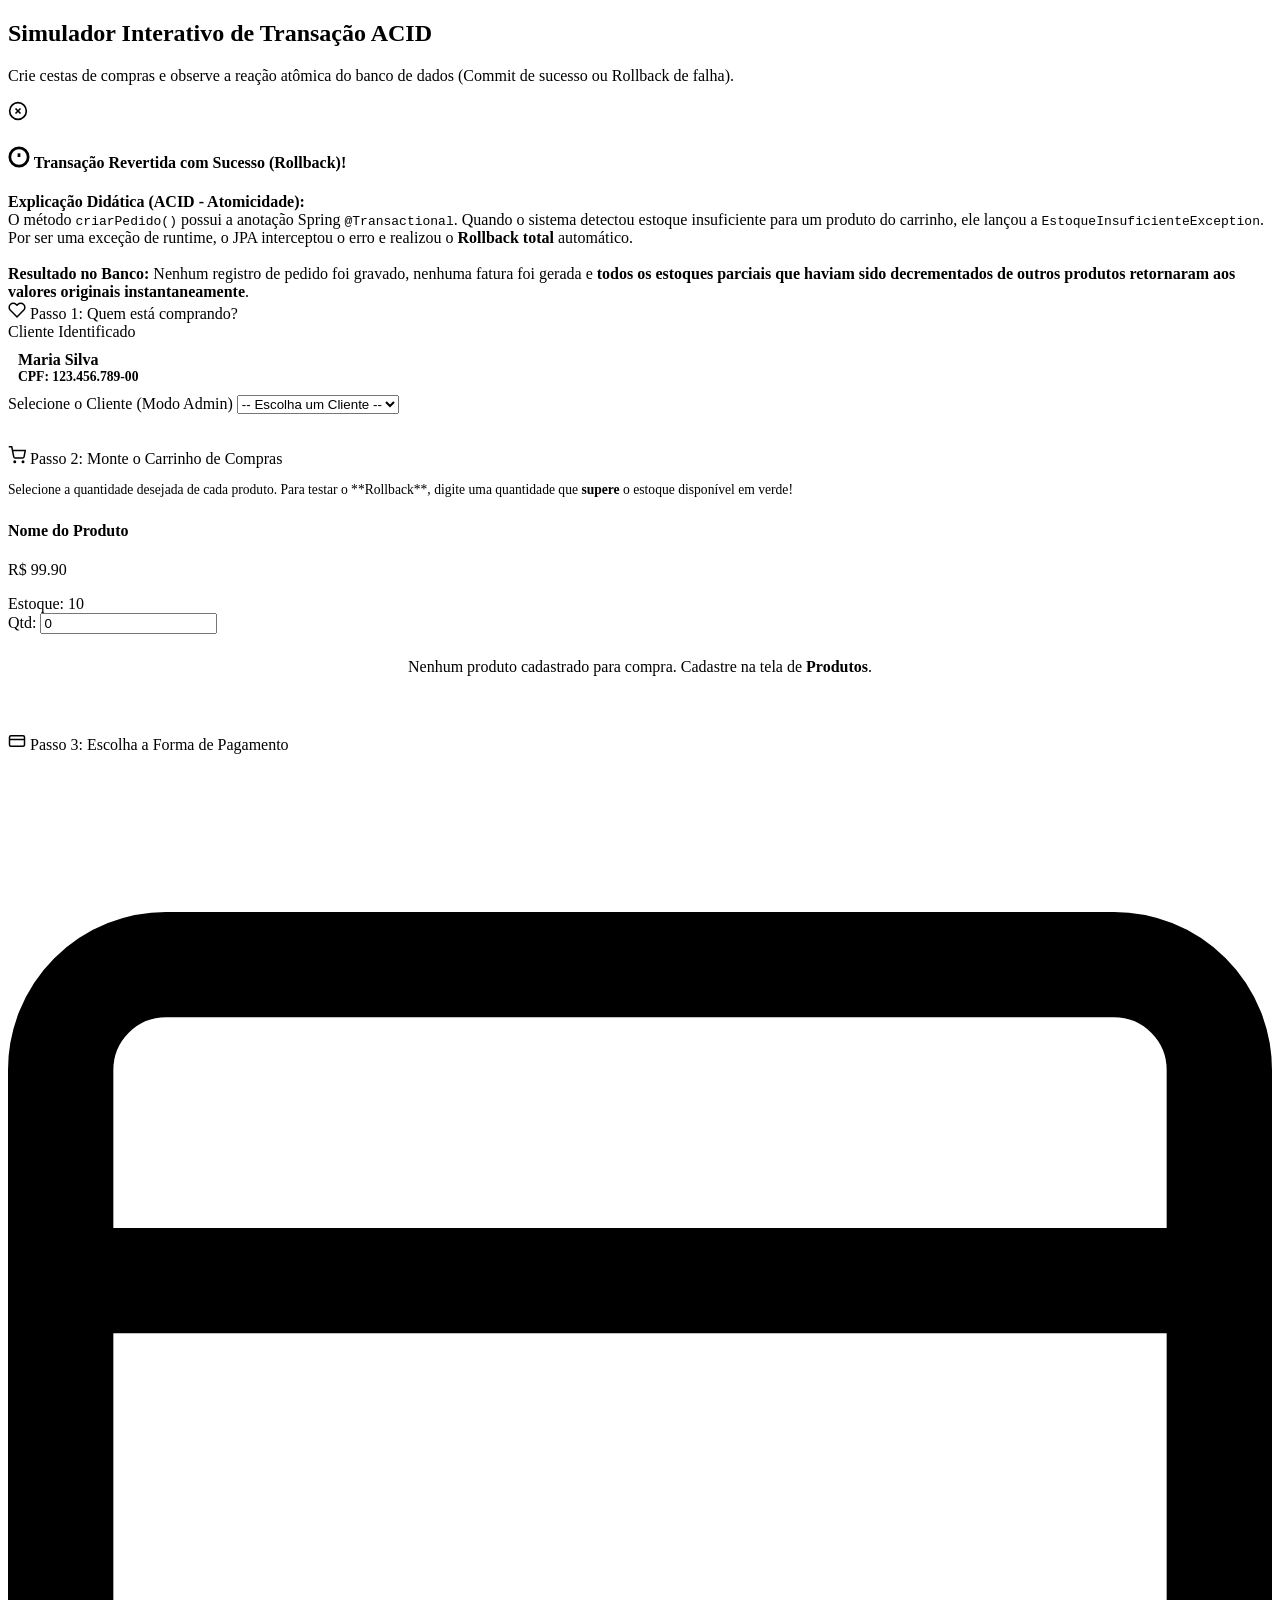
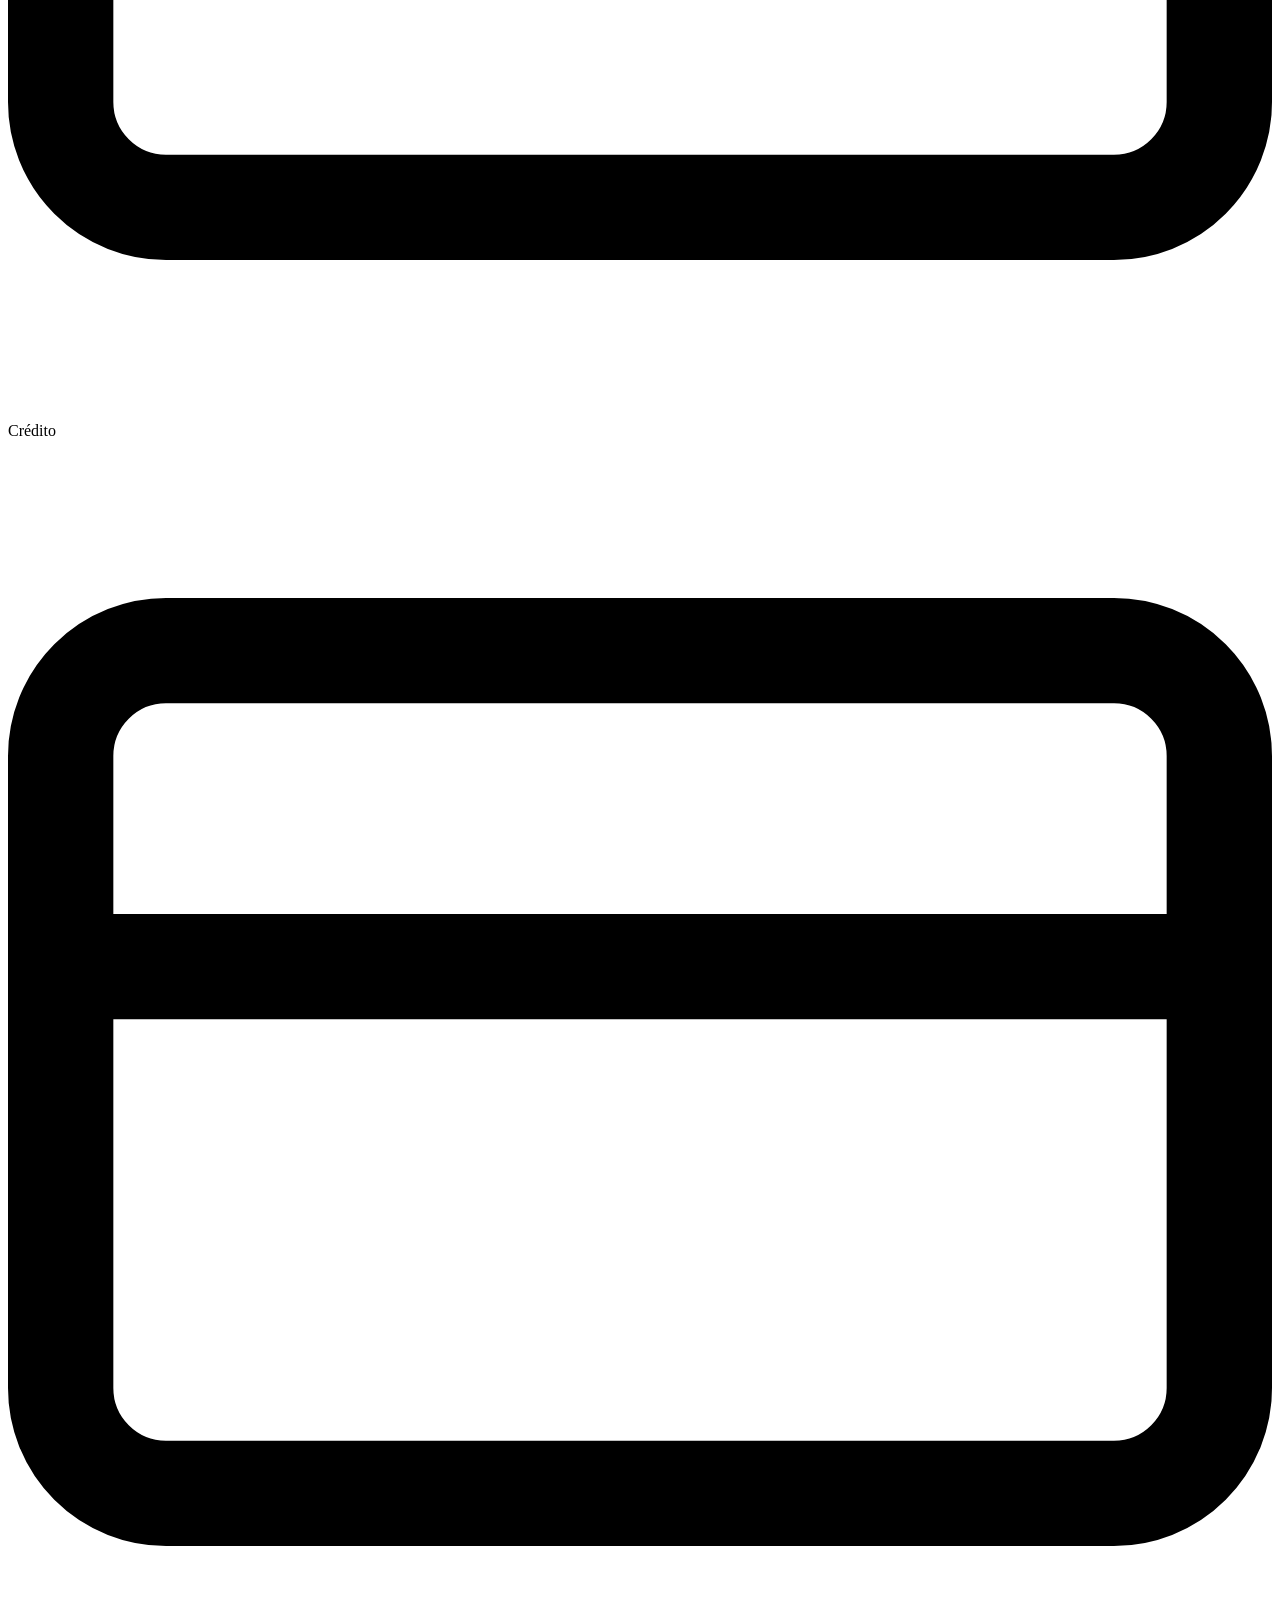
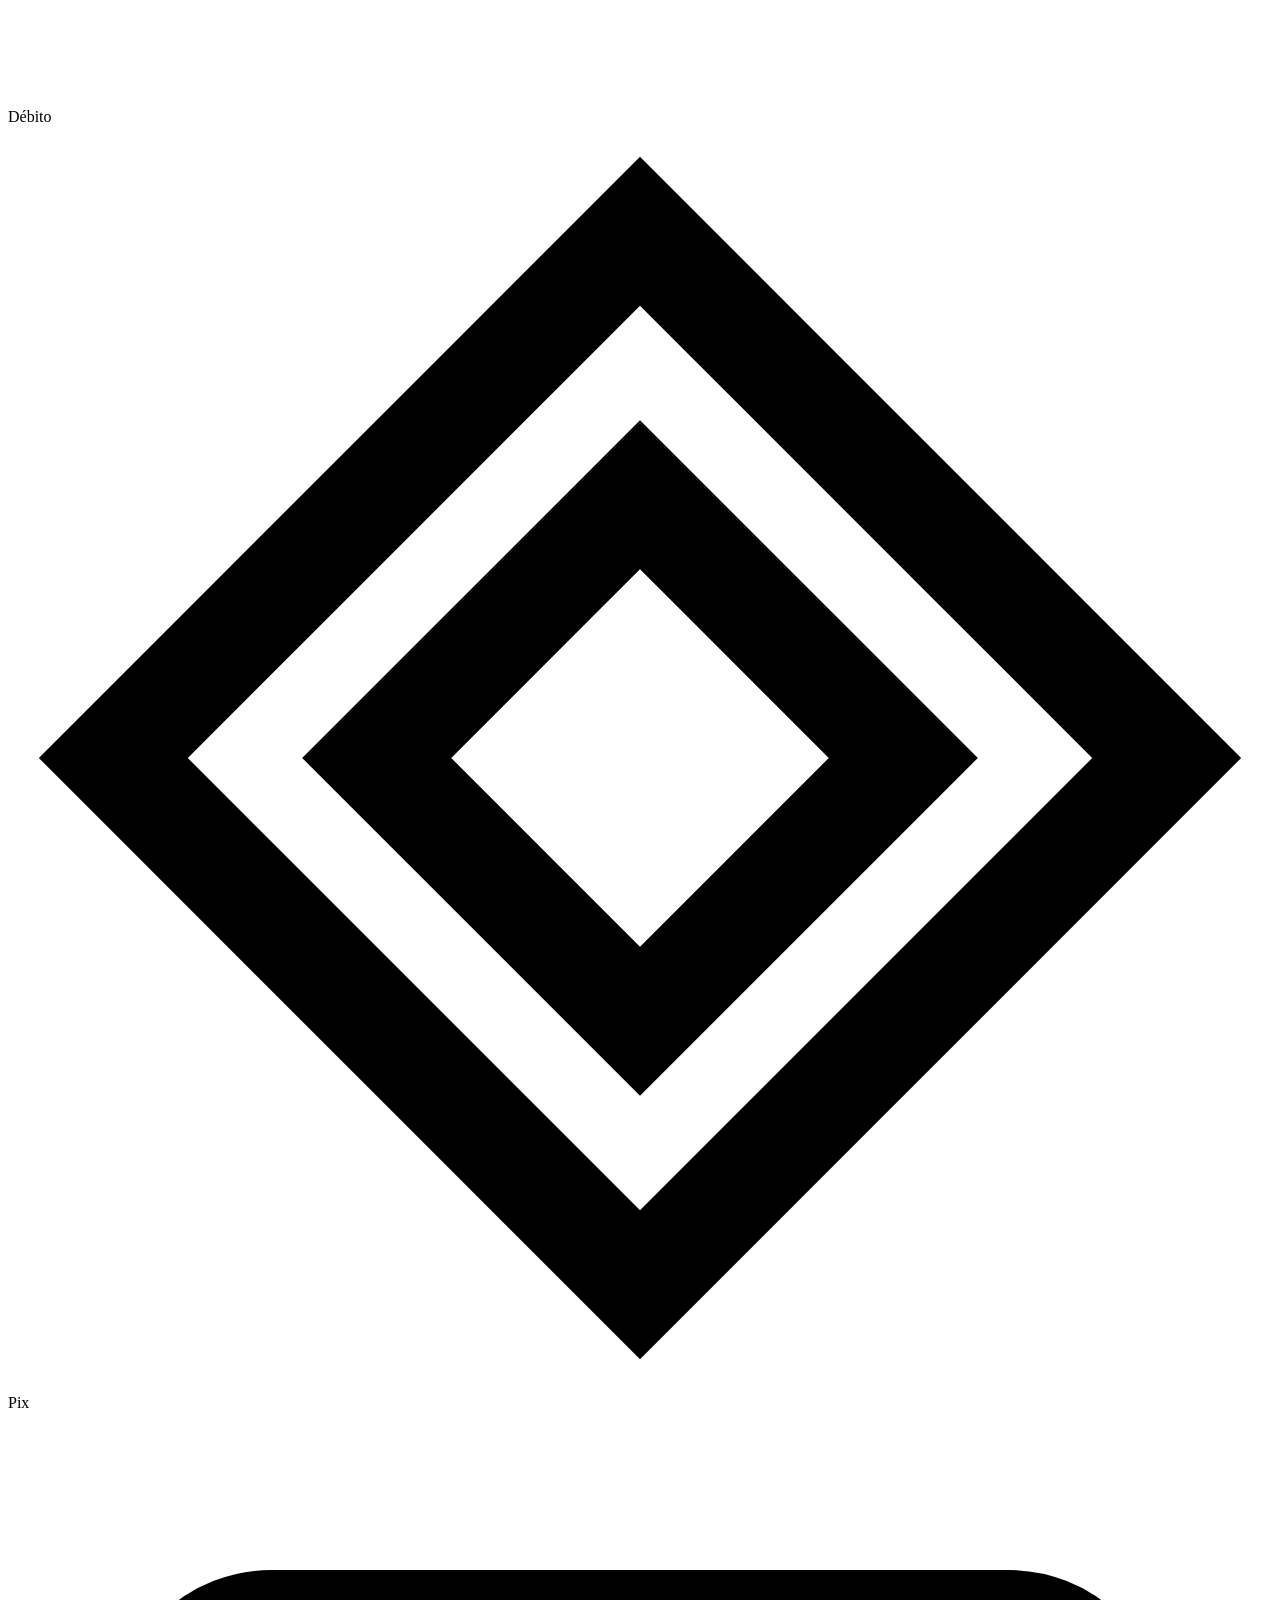
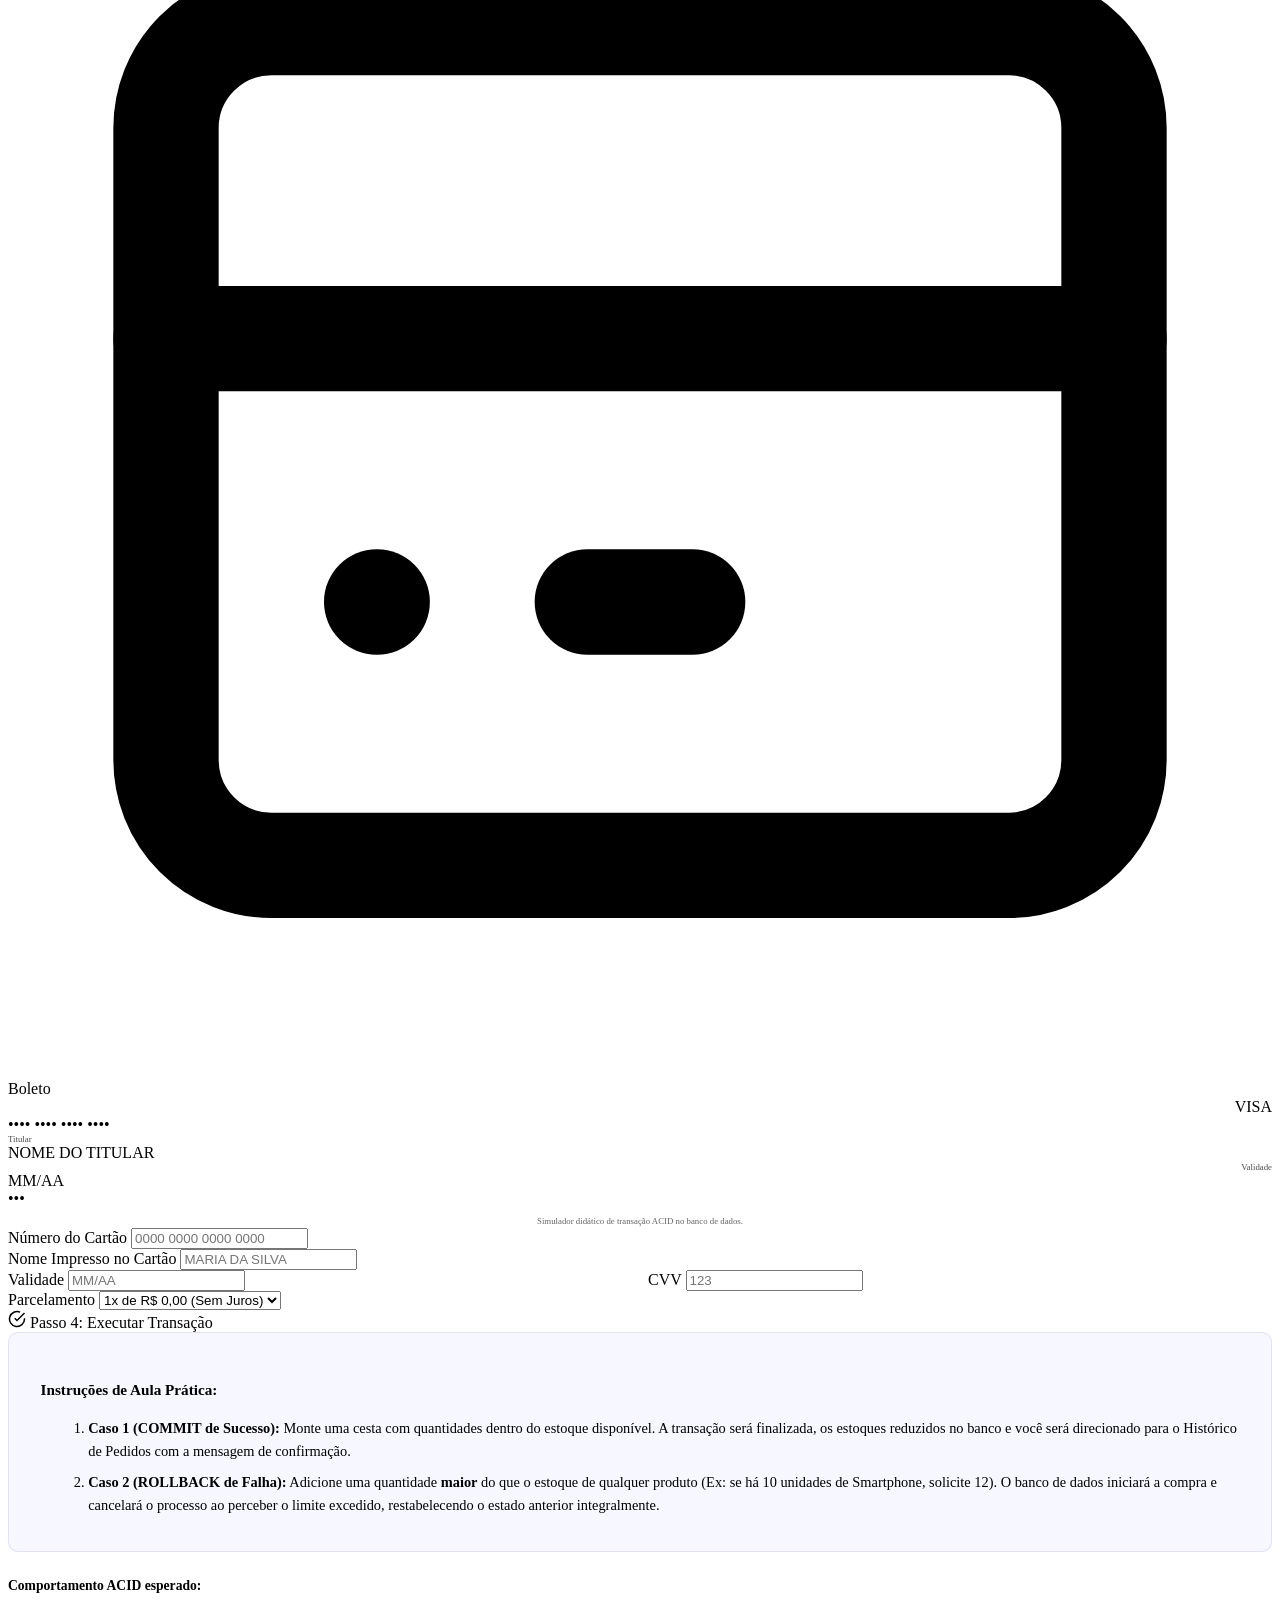
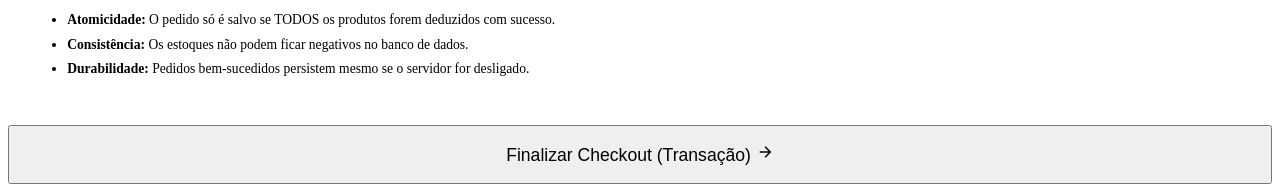
==== commit 5abdd958: "Refatoração: CSS modularizado, Javascript em arquivo externo e melhorias no tema" ====
--- a/ecommerce/src/main/resources/templates/checkout.html
+++ b/ecommerce/src/main/resources/templates/checkout.html
@@ -1,873 +1,833 @@
-<!DOCTYPE html>
+<!doctype html>
 <html lang="pt-BR" xmlns:th="http://www.thymeleaf.org" th:data-theme="${theme}">
-    <head th:replace="~{layout :: head('Simulador Transacional ACID')}"></head>
-    <body>
-        <div
-            th:replace="~{layout :: layout-container(~{:: #checkout-content}, 'checkout')}"
-        >
-            <div id="checkout-content">
-                <!-- Cabeçalho da Página -->
-                <div class="page-header">
-                    <div class="page-title">
-                        <h2>Simulador Interativo de Transação ACID</h2>
-                        <p>
-                            Crie cestas de compras e observe a reação atômica do
-                            banco de dados (Commit de sucesso ou Rollback de
-                            falha).
-                        </p>
+  <head th:replace="~{layout :: head('Simulador Transacional ACID')}"></head>
+
+  <body>
+    <div
+      th:replace="~{layout :: layout-container(~{:: #checkout-content}, 'checkout')}"
+    >
+      <div id="checkout-content">
+        <link rel="stylesheet" th:href="@{/css/checkout.css}" />
+
+        <!-- Cabeçalho da Página -->
+        <div class="page-header">
+          <div class="page-title">
+            <h2>Simulador Interativo de Transação ACID</h2>
+            <p>
+              Crie cestas de compras e observe a reação atômica do banco de
+              dados (Commit de sucesso ou Rollback de falha).
+            </p>
+          </div>
+        </div>
+
+        <!-- Painel de Feedback Genérico de Erro -->
+        <div th:if="${error}" class="alert alert-danger">
+          <svg
+            viewBox="0 0 24 24"
+            width="20"
+            height="20"
+            fill="none"
+            stroke="currentColor"
+            stroke-width="2"
+          >
+            <circle cx="12" cy="12" r="10"></circle>
+            <line x1="15" y1="9" x2="9" y2="15"></line>
+            <line x1="9" y1="9" x2="15" y2="15"></line>
+          </svg>
+          <span th:text="${error}"></span>
+        </div>
+
+        <!-- Feedback Didático de ROLLBACK (Transação Cancelada) -->
+        <div th:if="${acidError}" class="acid-alert-box">
+          <h4>
+            <svg
+              viewBox="0 0 24 24"
+              width="22"
+              height="22"
+              fill="none"
+              stroke="currentColor"
+              stroke-width="3"
+            >
+              <circle cx="12" cy="12" r="10"></circle>
+              <line x1="12" y1="8" x2="12" y2="12"></line>
+              <line x1="12" y1="16" x2="12.01" y2="16"></line>
+            </svg>
+            Transação Revertida com Sucesso (Rollback)!
+          </h4>
+          <p th:text="${acidError}"></p>
+
+          <div class="acid-explanation">
+            <strong>Explicação Didática (ACID - Atomicidade):</strong><br />
+            O método <code>criarPedido()</code> possui a anotação Spring
+            <code>@Transactional</code>. Quando o sistema detectou estoque
+            insuficiente para um produto do carrinho, ele lançou a
+            <code>EstoqueInsuficienteException</code>. Por ser uma exceção de
+            runtime, o JPA interceptou o erro e realizou o
+            <strong>Rollback total</strong> automático. <br /><br />
+            <strong>Resultado no Banco:</strong> Nenhum registro de pedido foi
+            gravado, nenhuma fatura foi gerada e
+            <strong
+              >todos os estoques parciais que haviam sido decrementados de
+              outros produtos retornaram aos valores originais
+              instantaneamente</strong
+            >.
+          </div>
+        </div>
+
+        <!-- Formulário de Checkout Dinâmico -->
+        <form th:action="@{/checkout/comprar}" method="post">
+          <div class="checkout-grid">
+            <!-- Lado Esquerdo: Seleção do Cliente e Produtos -->
+            <div style="display: flex; flex-direction: column; gap: 2rem">
+              <!-- Painel de Cliente e Produtos -->
+              <div class="glass-panel" style="margin-bottom: 0">
+                <div class="form-header">
+                  <svg
+                    viewBox="0 0 24 24"
+                    width="18"
+                    height="18"
+                    fill="none"
+                    stroke="currentColor"
+                    stroke-width="2"
+                    style="color: var(--primary)"
+                  >
+                    <path
+                      d="M20.84 4.61a5.5 5.5 0 0 0-7.78 0L12 5.67l-1.06-1.06a5.5 5.5 0 0 0-7.78 7.78l1.06 1.06L12 21.23l7.78-7.78 1.06-1.06a5.5 5.5 0 0 0 0-7.78z"
+                    ></path>
+                  </svg>
+                  Passo 1: Quem está comprando?
+                </div>
+
+                <!-- Seleção ou Exibição do Cliente -->
+                <div class="form-group" style="margin-bottom: 2rem">
+                  <th:block th:if="${loggedCliente != null}">
+                    <label class="form-label">Cliente Identificado</label>
+                    <input
+                      type="hidden"
+                      name="clienteId"
+                      th:value="${loggedCliente.id}"
+                    />
+                    <div
+                      class="form-control-static"
+                      style="
+                        color: var(--text-primary);
+                        font-weight: bold;
+                        background: rgba(255, 255, 255, 0.05);
+                        padding: 10px;
+                        border-radius: 5px;
+                      "
+                    >
+                      <span th:text="${loggedCliente.nome}">Maria Silva</span>
+                      <span
+                        style="
+                          color: var(--text-secondary);
+                          font-size: 0.85em;
+                          display: block;
+                        "
+                        th:text="'CPF: ' + ${loggedCliente.cpf} + ' | Email: ' + ${loggedCliente.email}"
+                        >CPF: 123.456.789-00</span
+                      >
                     </div>
-                </div>
-
-                <!-- Painel de Feedback Genérico de Erro -->
-                <div th:if="${error}" class="alert alert-danger">
+                  </th:block>
+                  <th:block th:if="${loggedCliente == null}">
+                    <label for="clienteId" class="form-label"
+                      >Selecione o Cliente (Modo Admin)</label
+                    >
+                    <select
+                      id="clienteId"
+                      name="clienteId"
+                      class="form-select"
+                      required
+                    >
+                      <option value="" disabled selected>
+                        -- Escolha um Cliente --
+                      </option>
+                      <option
+                        th:each="cli : ${clientes}"
+                        th:value="${cli.id}"
+                        th:text="${cli.nome} + ' (CPF: ' + ${cli.cpf} + ')'"
+                        th:selected="${cli.id == selectedClienteId}"
+                      ></option>
+                    </select>
+                  </th:block>
+                </div>
+
+                <div class="form-header">
+                  <svg
+                    viewBox="0 0 24 24"
+                    width="18"
+                    height="18"
+                    fill="none"
+                    stroke="currentColor"
+                    stroke-width="2"
+                    style="color: var(--accent)"
+                  >
+                    <circle cx="9" cy="21" r="1"></circle>
+                    <circle cx="20" cy="21" r="1"></circle>
+                    <path
+                      d="M1 1h4l2.68 13.39a2 2 0 0 0 2 1.61h9.72a2 2 0 0 0 2-1.61L23 6H6"
+                    ></path>
+                  </svg>
+                  Passo 2: Monte o Carrinho de Compras
+                </div>
+                <p
+                  style="
+                    color: var(--text-secondary);
+                    font-size: 0.85rem;
+                    margin-bottom: 1.5rem;
+                  "
+                >
+                  Selecione a quantidade desejada de cada produto. Para testar o
+                  **Rollback**, digite uma quantidade que
+                  <strong>supere</strong> o estoque disponível em verde!
+                </p>
+
+                <!-- Lista de Produtos e Seleção de Quantidade -->
+                <div class="checkout-products-list">
+                  <div
+                    th:each="prod : ${produtos}"
+                    class="checkout-product-card"
+                  >
+                    <div class="checkout-product-info">
+                      <!-- Input oculto para enviar o ID de todos os produtos do formulário -->
+                      <input
+                        type="hidden"
+                        name="produtoId"
+                        th:value="${prod.id}"
+                      />
+                      <h4 th:text="${prod.nome}">Nome do Produto</h4>
+                      <p
+                        th:text="'R$ ' + ${#numbers.formatDecimal(prod.preco, 1, 'POINT', 2, 'COMMA')}"
+                      >
+                        R$ 99.90
+                      </p>
+                      <span
+                        class="checkout-stock-badge"
+                        th:classappend="${prod.estoque == 0 ? 'out' : (prod.estoque < 5 ? 'low' : '')}"
+                        th:text="'Estoque: ' + ${prod.estoque}"
+                        >Estoque: 10</span
+                      >
+                    </div>
+                    <div class="checkout-qty-control">
+                      <label class="form-label" style="margin: 0">Qtd:</label>
+                      <input
+                        type="number"
+                        name="quantidade"
+                        class="checkout-qty-input"
+                        min="0"
+                        value="0"
+                        th:max="${prod.estoque + 20}"
+                      />
+                      <!-- Permite digitar mais que o estoque para forçar rollback nas aulas -->
+                    </div>
+                  </div>
+                  <div
+                    th:if="${#lists.isEmpty(produtos)}"
+                    style="
+                      text-align: center;
+                      color: var(--text-secondary);
+                      padding: 1.5rem 0;
+                    "
+                  >
+                    Nenhum produto cadastrado para compra. Cadastre na tela de
+                    <strong>Produtos</strong>.
+                  </div>
+                </div>
+              </div>
+
+              <!-- Painel de Forma de Pagamento (Passo 3) -->
+              <div class="glass-panel" style="margin-bottom: 0">
+                <div class="form-header">
+                  <svg
+                    viewBox="0 0 24 24"
+                    width="18"
+                    height="18"
+                    fill="none"
+                    stroke="currentColor"
+                    stroke-width="2"
+                    style="color: var(--accent)"
+                  >
+                    <rect
+                      x="2"
+                      y="5"
+                      width="20"
+                      height="14"
+                      rx="2"
+                      ry="2"
+                    ></rect>
+                    <line x1="2" y1="10" x2="22" y2="10"></line>
+                  </svg>
+                  Passo 3: Escolha a Forma de Pagamento
+                </div>
+
+                <input
+                  type="hidden"
+                  id="meioPagamento"
+                  name="meioPagamento"
+                  value="CARTAO_CREDITO"
+                />
+
+                <!-- Seletor de Opções de Pagamento -->
+                <div class="payment-selector">
+                  <div
+                    class="payment-card-option active"
+                    id="tab-credito"
+                    onclick="selectPaymentMethod('CARTAO_CREDITO')"
+                  >
                     <svg
-                        viewBox="0 0 24 24"
+                      viewBox="0 0 24 24"
+                      fill="none"
+                      stroke="currentColor"
+                      stroke-width="2"
+                      stroke-linecap="round"
+                      stroke-linejoin="round"
+                    >
+                      <rect
+                        x="1"
+                        y="4"
+                        width="22"
+                        height="16"
+                        rx="2"
+                        ry="2"
+                      ></rect>
+                      <line x1="1" y1="10" x2="23" y2="10"></line>
+                    </svg>
+                    <span>Crédito</span>
+                  </div>
+                  <div
+                    class="payment-card-option"
+                    id="tab-debito"
+                    onclick="selectPaymentMethod('CARTAO_DEBITO')"
+                  >
+                    <svg
+                      viewBox="0 0 24 24"
+                      fill="none"
+                      stroke="currentColor"
+                      stroke-width="2"
+                      stroke-linecap="round"
+                      stroke-linejoin="round"
+                    >
+                      <rect
+                        x="1"
+                        y="4"
+                        width="22"
+                        height="16"
+                        rx="2"
+                        ry="2"
+                      ></rect>
+                      <line x1="1" y1="10" x2="23" y2="10"></line>
+                    </svg>
+                    <span>Débito</span>
+                  </div>
+                  <div
+                    class="payment-card-option"
+                    id="tab-pix"
+                    onclick="selectPaymentMethod('PIX')"
+                  >
+                    <svg
+                      viewBox="0 0 24 24"
+                      fill="none"
+                      stroke="currentColor"
+                      stroke-width="2"
+                    >
+                      <path d="M12 2L2 12l10 10 10-10L12 2z"></path>
+                      <path d="M12 7l-5 5 5 5 5-5-5-5z"></path>
+                    </svg>
+                    <span>Pix</span>
+                  </div>
+                  <div
+                    class="payment-card-option"
+                    id="tab-boleto"
+                    onclick="selectPaymentMethod('BOLETO')"
+                  >
+                    <svg
+                      viewBox="0 0 24 24"
+                      fill="none"
+                      stroke="currentColor"
+                      stroke-width="2"
+                      stroke-linecap="round"
+                      stroke-linejoin="round"
+                    >
+                      <rect
+                        x="3"
+                        y="4"
+                        width="18"
+                        height="16"
+                        rx="2"
+                        ry="2"
+                      ></rect>
+                      <line x1="3" y1="10" x2="21" y2="10"></line>
+                      <line x1="7" y1="15" x2="7.01" y2="15"></line>
+                      <line x1="11" y1="15" x2="13" y2="15"></line>
+                    </svg>
+                    <span>Boleto</span>
+                  </div>
+                </div>
+
+                <!-- Form de Cartões (Crédito/Débito) -->
+                <div id="card-form-wrapper" class="payment-form-container">
+                  <!-- Visualizador de Cartão Interativo -->
+                  <div class="virtual-card-wrapper">
+                    <div class="virtual-card" id="virtual-card">
+                      <!-- Frente -->
+                      <div class="card-face card-front">
+                        <div
+                          style="
+                            display: flex;
+                            justify-content: space-between;
+                            align-items: center;
+                            width: 100%;
+                          "
+                        >
+                          <div class="card-chip"></div>
+                          <div class="card-brand" id="card-brand-display">
+                            VISA
+                          </div>
+                        </div>
+                        <div class="card-number" id="card-num-display">
+                          •••• •••• •••• ••••
+                        </div>
+                        <div class="card-footer">
+                          <div>
+                            <div style="font-size: 0.55rem; opacity: 0.7">
+                              Titular
+                            </div>
+                            <div
+                              class="card-holder-name"
+                              id="card-name-display"
+                            >
+                              NOME DO TITULAR
+                            </div>
+                          </div>
+                          <div>
+                            <div
+                              style="
+                                font-size: 0.55rem;
+                                opacity: 0.7;
+                                text-align: right;
+                              "
+                            >
+                              Validade
+                            </div>
+                            <div
+                              class="card-expiry-val"
+                              id="card-expiry-display"
+                            >
+                              MM/AA
+                            </div>
+                          </div>
+                        </div>
+                      </div>
+                      <!-- Verso -->
+                      <div class="card-face card-back">
+                        <div class="card-magnetic-strip"></div>
+                        <div class="card-cvv-strip" id="card-cvv-display">
+                          •••
+                        </div>
+                        <div
+                          style="
+                            padding: 0 1rem;
+                            font-size: 0.55rem;
+                            opacity: 0.6;
+                            line-height: 1.3;
+                            margin-top: 0.5rem;
+                            text-align: center;
+                          "
+                        >
+                          Simulador didático de transação ACID no banco de
+                          dados.
+                        </div>
+                      </div>
+                    </div>
+                  </div>
+
+                  <!-- Inputs do Cartão -->
+                  <div class="form-group">
+                    <label for="numCartao" class="form-label"
+                      >Número do Cartão</label
+                    >
+                    <input
+                      type="text"
+                      id="numCartao"
+                      name="numCartao"
+                      class="form-input"
+                      placeholder="0000 0000 0000 0000"
+                      maxlength="19"
+                      autocomplete="off"
+                    />
+                  </div>
+                  <div class="form-group">
+                    <label for="nomeCartao" class="form-label"
+                      >Nome Impresso no Cartão</label
+                    >
+                    <input
+                      type="text"
+                      id="nomeCartao"
+                      name="nomeCartao"
+                      class="form-input"
+                      placeholder="MARIA DA SILVA"
+                      autocomplete="off"
+                    />
+                  </div>
+                  <div
+                    style="
+                      display: grid;
+                      grid-template-columns: 1fr 1fr;
+                      gap: 1rem;
+                    "
+                  >
+                    <div class="form-group">
+                      <label for="validadeCartao" class="form-label"
+                        >Validade</label
+                      >
+                      <input
+                        type="text"
+                        id="validadeCartao"
+                        name="validadeCartao"
+                        class="form-input"
+                        placeholder="MM/AA"
+                        maxlength="5"
+                        autocomplete="off"
+                      />
+                    </div>
+                    <div class="form-group">
+                      <label for="cvvCartao" class="form-label">CVV</label>
+                      <input
+                        type="text"
+                        id="cvvCartao"
+                        name="cvvCartao"
+                        class="form-input"
+                        placeholder="123"
+                        maxlength="4"
+                        autocomplete="off"
+                      />
+                    </div>
+                  </div>
+
+                  <!-- Parcelamento (Apenas Crédito) -->
+                  <div class="form-group" id="parcelas-group">
+                    <label for="parcelas" class="form-label"
+                      >Parcelamento</label
+                    >
+                    <select id="parcelas" name="parcelas" class="form-select">
+                      <option value="1">1x de R$ 0,00 (Sem Juros)</option>
+                      <option value="2">2x (Sem Juros)</option>
+                      <option value="3">3x (Sem Juros)</option>
+                      <option value="4">4x (Com Juros)</option>
+                      <option value="5">5x (Com Juros)</option>
+                      <option value="6">6x (Com Juros)</option>
+                    </select>
+                  </div>
+                </div>
+
+                <!-- Pix Info -->
+                <div
+                  id="pix-info-wrapper"
+                  class="pix-container"
+                  style="display: none"
+                >
+                  <div class="pix-qr-box">
+                    <svg
+                      width="140"
+                      height="140"
+                      viewBox="0 0 100 100"
+                      style="background: white"
+                    >
+                      <!-- Border markers -->
+                      <rect
+                        x="5"
+                        y="5"
                         width="20"
                         height="20"
                         fill="none"
-                        stroke="currentColor"
-                        stroke-width="2"
-                    >
-                        <circle cx="12" cy="12" r="10"></circle>
-                        <line x1="15" y1="9" x2="9" y2="15"></line>
-                        <line x1="9" y1="9" x2="15" y2="15"></line>
+                        stroke="#000"
+                        stroke-width="4"
+                      />
+                      <rect x="10" y="10" width="10" height="10" fill="#000" />
+                      <rect
+                        x="75"
+                        y="5"
+                        width="20"
+                        height="20"
+                        fill="none"
+                        stroke="#000"
+                        stroke-width="4"
+                      />
+                      <rect x="80" y="10" width="10" height="10" fill="#000" />
+                      <rect
+                        x="5"
+                        y="75"
+                        width="20"
+                        height="20"
+                        fill="none"
+                        stroke="#000"
+                        stroke-width="4"
+                      />
+                      <rect x="10" y="80" width="10" height="10" fill="#000" />
+
+                      <!-- Simulated QR code noise -->
+                      <rect x="35" y="5" width="5" height="15" fill="#000" />
+                      <rect x="45" y="10" width="15" height="5" fill="#000" />
+                      <rect x="65" y="20" width="5" height="5" fill="#000" />
+                      <rect x="5" y="35" width="15" height="5" fill="#000" />
+                      <rect x="25" y="30" width="10" height="10" fill="#000" />
+                      <rect x="65" y="35" width="10" height="5" fill="#000" />
+                      <rect x="85" y="30" width="10" height="15" fill="#000" />
+                      <rect x="30" y="65" width="5" height="25" fill="#000" />
+                      <rect x="45" y="75" width="20" height="5" fill="#000" />
+                      <rect x="70" y="60" width="15" height="15" fill="#000" />
+                      <rect x="55" y="85" width="15" height="5" fill="#000" />
+                      <rect x="80" y="80" width="10" height="10" fill="#000" />
+
+                      <!-- Pix symbol -->
+                      <g transform="translate(38,38) scale(0.24)">
+                        <path
+                          d="M50 0 L100 50 L50 100 L0 50 Z"
+                          fill="#32b5a4"
+                        />
+                        <path d="M50 15 L85 50 L50 85 L15 50 Z" fill="#fff" />
+                        <path
+                          d="M50 25 L75 50 L50 75 L25 50 Z"
+                          fill="#32b5a4"
+                        />
+                      </g>
                     </svg>
-                    <span th:text="${error}"></span>
-                </div>
-
-                <!-- Feedback Didático de ROLLBACK (Transação Cancelada) -->
-                <div th:if="${acidError}" class="acid-alert-box">
-                    <h4>
-                        <svg
-                            viewBox="0 0 24 24"
-                            width="22"
-                            height="22"
-                            fill="none"
-                            stroke="currentColor"
-                            stroke-width="3"
-                        >
-                            <circle cx="12" cy="12" r="10"></circle>
-                            <line x1="12" y1="8" x2="12" y2="12"></line>
-                            <line x1="12" y1="16" x2="12.01" y2="16"></line>
-                        </svg>
-                        Transação Revertida com Sucesso (Rollback)!
-                    </h4>
-                    <p th:text="${acidError}"></p>
-
-                    <div class="acid-explanation">
-                        <strong
-                            >Explicação Didática (ACID - Atomicidade):</strong
-                        ><br />
-                        O método <code>criarPedido()</code> possui a anotação
-                        Spring <code>@Transactional</code>. Quando o sistema
-                        detectou estoque insuficiente para um produto do
-                        carrinho, ele lançou a
-                        <code>EstoqueInsuficienteException</code>. Por ser uma
-                        exceção de runtime, o JPA interceptou o erro e realizou
-                        o <strong>Rollback total</strong> automático.
-                        <br /><br />
-                        <strong>Resultado no Banco:</strong> Nenhum registro de
-                        pedido foi gravado, nenhuma fatura foi gerada e
-                        <strong
-                            >todos os estoques parciais que haviam sido
-                            decrementados de outros produtos retornaram aos
-                            valores originais instantaneamente</strong
-                        >.
+                  </div>
+                  <div class="pix-instructions">
+                    Escaneie o QR Code acima ou copie a chave Pix Copia e Cola
+                    abaixo para simular o pagamento.
+                  </div>
+                  <div class="pix-key-copy">
+                    <input
+                      type="text"
+                      id="pix-key-val"
+                      class="pix-key-input"
+                      value="00020101021226870014br.gov.bcb.pix2565emv.simulado.key.random.12345"
+                      readonly
+                    />
+                    <button
+                      type="button"
+                      id="pix-copy-btn"
+                      class="pix-btn-copy"
+                      onclick="copyPixKey()"
+                    >
+                      Copiar Código
+                    </button>
+                  </div>
+                  <div class="pix-timer">
+                    <svg
+                      viewBox="0 0 24 24"
+                      width="16"
+                      height="16"
+                      fill="none"
+                      stroke="currentColor"
+                      stroke-width="2"
+                      stroke-linecap="round"
+                      stroke-linejoin="round"
+                    >
+                      <circle cx="12" cy="12" r="10"></circle>
+                      <polyline points="12 6 12 12 16 14"></polyline>
+                    </svg>
+                    <span>Código expira em 10:00</span>
+                  </div>
+                </div>
+
+                <!-- Boleto Info -->
+                <div
+                  id="boleto-info-wrapper"
+                  class="boleto-container"
+                  style="display: none"
+                >
+                  <div class="barcode-box">
+                    <div class="barcode-lines">
+                      <div style="width: 4px"></div>
+                      <div style="width: 2px"></div>
+                      <div style="width: 6px"></div>
+                      <div style="width: 2px"></div>
+                      <div style="width: 3px"></div>
+                      <div style="width: 5px"></div>
+                      <div style="width: 2px"></div>
+                      <div style="width: 4px"></div>
+                      <div style="width: 3px"></div>
+                      <div style="width: 2px"></div>
+                      <div style="width: 6px"></div>
+                      <div style="width: 2px"></div>
+                      <div style="width: 3px"></div>
+                      <div style="width: 4px"></div>
+                      <div style="width: 2px"></div>
+                      <div style="width: 5px"></div>
+                      <div style="width: 3px"></div>
+                      <div style="width: 2px"></div>
+                      <div style="width: 4px"></div>
+                      <div style="width: 2px"></div>
                     </div>
-                </div>
-
-                <!-- Formulário de Checkout Dinâmico -->
-                <form th:action="@{/checkout/comprar}" method="post">
-                    <div class="checkout-grid">
-                        <!-- Lado Esquerdo: Seleção do Cliente e Produtos -->
-                        <div style="display: flex; flex-direction: column; gap: 2rem;">
-                            <!-- Painel de Cliente e Produtos -->
-                            <div class="glass-panel" style="margin-bottom: 0;">
-                                <div class="form-header">
-                                    <svg
-                                        viewBox="0 0 24 24"
-                                        width="18"
-                                        height="18"
-                                        fill="none"
-                                        stroke="currentColor"
-                                        stroke-width="2"
-                                        style="color: var(--primary)"
-                                    >
-                                        <path
-                                            d="M20.84 4.61a5.5 5.5 0 0 0-7.78 0L12 5.67l-1.06-1.06a5.5 5.5 0 0 0-7.78 7.78l1.06 1.06L12 21.23l7.78-7.78 1.06-1.06a5.5 5.5 0 0 0 0-7.78z"
-                                        ></path>
-                                    </svg>
-                                    Passo 1: Quem está comprando?
-                                </div>
-
-                                <!-- Seleção ou Exibição do Cliente -->
-                                <div class="form-group" style="margin-bottom: 2rem">
-                                    <th:block th:if="${loggedCliente != null}">
-                                        <label class="form-label">Cliente Identificado</label>
-                                        <input
-                                            type="hidden"
-                                            name="clienteId"
-                                            th:value="${loggedCliente.id}"
-                                        />
-                                        <div
-                                            class="form-control-static"
-                                            style="
-                                                color: var(--text-primary);
-                                                font-weight: bold;
-                                                background: rgba(255, 255, 255, 0.05);
-                                                padding: 10px;
-                                                border-radius: 5px;
-                                            "
-                                        >
-                                            <span th:text="${loggedCliente.nome}">Maria Silva</span>
-                                            <span
-                                                style="
-                                                    color: var(--text-secondary);
-                                                    font-size: 0.85em;
-                                                    display: block;
-                                                "
-                                                th:text="'CPF: ' + ${loggedCliente.cpf} + ' | Email: ' + ${loggedCliente.email}"
-                                                >CPF: 123.456.789-00</span
-                                            >
-                                        </div>
-                                    </th:block>
-                                    <th:block th:if="${loggedCliente == null}">
-                                        <label for="clienteId" class="form-label">Selecione o Cliente (Modo Admin)</label>
-                                        <select
-                                            id="clienteId"
-                                            name="clienteId"
-                                            class="form-select"
-                                            required
-                                        >
-                                            <option value="" disabled selected>
-                                                -- Escolha um Cliente --
-                                            </option>
-                                            <option
-                                                th:each="cli : ${clientes}"
-                                                th:value="${cli.id}"
-                                                th:text="${cli.nome} + ' (CPF: ' + ${cli.cpf} + ')'"
-                                                th:selected="${cli.id == selectedClienteId}"
-                                            ></option>
-                                        </select>
-                                    </th:block>
-                                </div>
-
-                                <div class="form-header">
-                                    <svg
-                                        viewBox="0 0 24 24"
-                                        width="18"
-                                        height="18"
-                                        fill="none"
-                                        stroke="currentColor"
-                                        stroke-width="2"
-                                        style="color: var(--accent)"
-                                    >
-                                        <circle cx="9" cy="21" r="1"></circle>
-                                        <circle cx="20" cy="21" r="1"></circle>
-                                        <path
-                                            d="M1 1h4l2.68 13.39a2 2 0 0 0 2 1.61h9.72a2 2 0 0 0 2-1.61L23 6H6"
-                                        ></path>
-                                    </svg>
-                                    Passo 2: Monte o Carrinho de Compras
-                                </div>
-                                <p
-                                    style="
-                                        color: var(--text-secondary);
-                                        font-size: 0.85rem;
-                                        margin-bottom: 1.5rem;
-                                    "
-                                >
-                                    Selecione a quantidade desejada de cada produto.
-                                    Para testar o **Rollback**, digite uma
-                                    quantidade que <strong>supere</strong> o estoque
-                                    disponível em verde!
-                                </p>
-
-                                <!-- Lista de Produtos e Seleção de Quantidade -->
-                                <div class="checkout-products-list">
-                                    <div
-                                        th:each="prod : ${produtos}"
-                                        class="checkout-product-card"
-                                    >
-                                        <div class="checkout-product-info">
-                                            <!-- Input oculto para enviar o ID de todos os produtos do formulário -->
-                                            <input
-                                                type="hidden"
-                                                name="produtoId"
-                                                th:value="${prod.id}"
-                                            />
-                                            <h4 th:text="${prod.nome}">
-                                                Nome do Produto
-                                            </h4>
-                                            <p
-                                                th:text="'R$ ' + ${#numbers.formatDecimal(prod.preco, 1, 'POINT', 2, 'COMMA')}"
-                                            >
-                                                R$ 99.90
-                                            </p>
-                                            <span
-                                                class="checkout-stock-badge"
-                                                th:classappend="${prod.estoque == 0 ? 'out' : (prod.estoque < 5 ? 'low' : '')}"
-                                                th:text="'Estoque: ' + ${prod.estoque}"
-                                                >Estoque: 10</span
-                                            >
-                                        </div>
-                                        <div class="checkout-qty-control">
-                                            <label
-                                                class="form-label"
-                                                style="margin: 0"
-                                                >Qtd:</label
-                                            >
-                                            <input
-                                                type="number"
-                                                name="quantidade"
-                                                class="checkout-qty-input"
-                                                min="0"
-                                                value="0"
-                                                th:max="${prod.estoque + 20}"
-                                            />
-                                            <!-- Permite digitar mais que o estoque para forçar rollback nas aulas -->
-                                        </div>
-                                    </div>
-                                    <div
-                                        th:if="${#lists.isEmpty(produtos)}"
-                                        style="
-                                            text-align: center;
-                                            color: var(--text-secondary);
-                                            padding: 1.5rem 0;
-                                        "
-                                    >
-                                        Nenhum produto cadastrado para compra.
-                                        Cadastre na tela de
-                                        <strong>Produtos</strong>.
-                                    </div>
-                                </div>
-                            </div>
-
-                            <!-- Painel de Forma de Pagamento (Passo 3) -->
-                            <div class="glass-panel" style="margin-bottom: 0;">
-                                <div class="form-header">
-                                    <svg
-                                        viewBox="0 0 24 24"
-                                        width="18"
-                                        height="18"
-                                        fill="none"
-                                        stroke="currentColor"
-                                        stroke-width="2"
-                                        style="color: var(--accent)"
-                                    >
-                                        <rect x="2" y="5" width="20" height="14" rx="2" ry="2"></rect>
-                                        <line x1="2" y1="10" x2="22" y2="10"></line>
-                                    </svg>
-                                    Passo 3: Escolha a Forma de Pagamento
-                                </div>
-
-                                <input type="hidden" id="meioPagamento" name="meioPagamento" value="CARTAO_CREDITO" />
-
-                                <!-- Seletor de Opções de Pagamento -->
-                                <div class="payment-selector">
-                                    <div class="payment-card-option active" id="tab-credito" onclick="selectPaymentMethod('CARTAO_CREDITO')">
-                                        <svg viewBox="0 0 24 24" fill="none" stroke="currentColor" stroke-width="2" stroke-linecap="round" stroke-linejoin="round">
-                                            <rect x="1" y="4" width="22" height="16" rx="2" ry="2"></rect>
-                                            <line x1="1" y1="10" x2="23" y2="10"></line>
-                                        </svg>
-                                        <span>Crédito</span>
-                                    </div>
-                                    <div class="payment-card-option" id="tab-debito" onclick="selectPaymentMethod('CARTAO_DEBITO')">
-                                        <svg viewBox="0 0 24 24" fill="none" stroke="currentColor" stroke-width="2" stroke-linecap="round" stroke-linejoin="round">
-                                            <rect x="1" y="4" width="22" height="16" rx="2" ry="2"></rect>
-                                            <line x1="1" y1="10" x2="23" y2="10"></line>
-                                        </svg>
-                                        <span>Débito</span>
-                                    </div>
-                                    <div class="payment-card-option" id="tab-pix" onclick="selectPaymentMethod('PIX')">
-                                        <svg viewBox="0 0 24 24" fill="none" stroke="currentColor" stroke-width="2">
-                                            <path d="M12 2L2 12l10 10 10-10L12 2z"></path>
-                                            <path d="M12 7l-5 5 5 5 5-5-5-5z"></path>
-                                        </svg>
-                                        <span>Pix</span>
-                                    </div>
-                                    <div class="payment-card-option" id="tab-boleto" onclick="selectPaymentMethod('BOLETO')">
-                                        <svg viewBox="0 0 24 24" fill="none" stroke="currentColor" stroke-width="2" stroke-linecap="round" stroke-linejoin="round">
-                                            <rect x="3" y="4" width="18" height="16" rx="2" ry="2"></rect>
-                                            <line x1="3" y1="10" x2="21" y2="10"></line>
-                                            <line x1="7" y1="15" x2="7.01" y2="15"></line>
-                                            <line x1="11" y1="15" x2="13" y2="15"></line>
-                                        </svg>
-                                        <span>Boleto</span>
-                                    </div>
-                                </div>
-
-                                <!-- Form de Cartões (Crédito/Débito) -->
-                                <div id="card-form-wrapper" class="payment-form-container">
-                                    <!-- Visualizador de Cartão Interativo -->
-                                    <div class="virtual-card-wrapper">
-                                        <div class="virtual-card" id="virtual-card">
-                                            <!-- Frente -->
-                                            <div class="card-face card-front">
-                                                <div style="display: flex; justify-content: space-between; align-items: center; width: 100%;">
-                                                    <div class="card-chip"></div>
-                                                    <div class="card-brand" id="card-brand-display">VISA</div>
-                                                </div>
-                                                <div class="card-number" id="card-num-display">•••• •••• •••• ••••</div>
-                                                <div class="card-footer">
-                                                    <div>
-                                                        <div style="font-size: 0.55rem; opacity: 0.7;">Titular</div>
-                                                        <div class="card-holder-name" id="card-name-display">NOME DO TITULAR</div>
-                                                    </div>
-                                                    <div>
-                                                        <div style="font-size: 0.55rem; opacity: 0.7; text-align: right;">Validade</div>
-                                                        <div class="card-expiry-val" id="card-expiry-display">MM/AA</div>
-                                                    </div>
-                                                </div>
-                                            </div>
-                                            <!-- Verso -->
-                                            <div class="card-face card-back">
-                                                <div class="card-magnetic-strip"></div>
-                                                <div class="card-cvv-strip" id="card-cvv-display">•••</div>
-                                                <div style="padding: 0 1rem; font-size: 0.55rem; opacity: 0.6; line-height: 1.3; margin-top: 0.5rem; text-align: center;">
-                                                    Simulador didático de transação ACID no banco de dados.
-                                                </div>
-                                            </div>
-                                        </div>
-                                    </div>
-
-                                    <!-- Inputs do Cartão -->
-                                    <div class="form-group">
-                                        <label for="numCartao" class="form-label">Número do Cartão</label>
-                                        <input type="text" id="numCartao" name="numCartao" class="form-input" placeholder="0000 0000 0000 0000" maxlength="19" autocomplete="off" />
-                                    </div>
-                                    <div class="form-group">
-                                        <label for="nomeCartao" class="form-label">Nome Impresso no Cartão</label>
-                                        <input type="text" id="nomeCartao" name="nomeCartao" class="form-input" placeholder="MARIA DA SILVA" autocomplete="off" />
-                                    </div>
-                                    <div style="display: grid; grid-template-columns: 1fr 1fr; gap: 1rem;">
-                                        <div class="form-group">
-                                            <label for="validadeCartao" class="form-label">Validade</label>
-                                            <input type="text" id="validadeCartao" name="validadeCartao" class="form-input" placeholder="MM/AA" maxlength="5" autocomplete="off" />
-                                        </div>
-                                        <div class="form-group">
-                                            <label for="cvvCartao" class="form-label">CVV</label>
-                                            <input type="text" id="cvvCartao" name="cvvCartao" class="form-input" placeholder="123" maxlength="4" autocomplete="off" />
-                                        </div>
-                                    </div>
-
-                                    <!-- Parcelamento (Apenas Crédito) -->
-                                    <div class="form-group" id="parcelas-group">
-                                        <label for="parcelas" class="form-label">Parcelamento</label>
-                                        <select id="parcelas" name="parcelas" class="form-select">
-                                            <option value="1">1x de R$ 0,00 (Sem Juros)</option>
-                                            <option value="2">2x (Sem Juros)</option>
-                                            <option value="3">3x (Sem Juros)</option>
-                                            <option value="4">4x (Com Juros)</option>
-                                            <option value="5">5x (Com Juros)</option>
-                                            <option value="6">6x (Com Juros)</option>
-                                        </select>
-                                    </div>
-                                </div>
-
-                                <!-- Pix Info -->
-                                <div id="pix-info-wrapper" class="pix-container" style="display: none;">
-                                    <div class="pix-qr-box">
-                                        <svg width="140" height="140" viewBox="0 0 100 100" style="background: white;">
-                                            <!-- Border markers -->
-                                            <rect x="5" y="5" width="20" height="20" fill="none" stroke="#000" stroke-width="4"/>
-                                            <rect x="10" y="10" width="10" height="10" fill="#000"/>
-                                            <rect x="75" y="5" width="20" height="20" fill="none" stroke="#000" stroke-width="4"/>
-                                            <rect x="80" y="10" width="10" height="10" fill="#000"/>
-                                            <rect x="5" y="75" width="20" height="20" fill="none" stroke="#000" stroke-width="4"/>
-                                            <rect x="10" y="80" width="10" height="10" fill="#000"/>
-                                            
-                                            <!-- Simulated QR code noise -->
-                                            <rect x="35" y="5" width="5" height="15" fill="#000"/>
-                                            <rect x="45" y="10" width="15" height="5" fill="#000"/>
-                                            <rect x="65" y="20" width="5" height="5" fill="#000"/>
-                                            <rect x="5" y="35" width="15" height="5" fill="#000"/>
-                                            <rect x="25" y="30" width="10" height="10" fill="#000"/>
-                                            <rect x="65" y="35" width="10" height="5" fill="#000"/>
-                                            <rect x="85" y="30" width="10" height="15" fill="#000"/>
-                                            <rect x="30" y="65" width="5" height="25" fill="#000"/>
-                                            <rect x="45" y="75" width="20" height="5" fill="#000"/>
-                                            <rect x="70" y="60" width="15" height="15" fill="#000"/>
-                                            <rect x="55" y="85" width="15" height="5" fill="#000"/>
-                                            <rect x="80" y="80" width="10" height="10" fill="#000"/>
-                                            
-                                            <!-- Pix symbol -->
-                                            <g transform="translate(38,38) scale(0.24)">
-                                                <path d="M50 0 L100 50 L50 100 L0 50 Z" fill="#32b5a4"/>
-                                                <path d="M50 15 L85 50 L50 85 L15 50 Z" fill="#fff"/>
-                                                <path d="M50 25 L75 50 L50 75 L25 50 Z" fill="#32b5a4"/>
-                                            </g>
-                                        </svg>
-                                    </div>
-                                    <div class="pix-instructions">
-                                        Escaneie o QR Code acima ou copie a chave Pix Copia e Cola abaixo para simular o pagamento.
-                                    </div>
-                                    <div class="pix-key-copy">
-                                        <input type="text" id="pix-key-val" class="pix-key-input" value="00020101021226870014br.gov.bcb.pix2565emv.simulado.key.random.12345" readonly />
-                                        <button type="button" id="pix-copy-btn" class="pix-btn-copy" onclick="copyPixKey()">Copiar Código</button>
-                                    </div>
-                                    <div class="pix-timer">
-                                        <svg viewBox="0 0 24 24" width="16" height="16" fill="none" stroke="currentColor" stroke-width="2" stroke-linecap="round" stroke-linejoin="round">
-                                            <circle cx="12" cy="12" r="10"></circle>
-                                            <polyline points="12 6 12 12 16 14"></polyline>
-                                        </svg>
-                                        <span>Código expira em 10:00</span>
-                                    </div>
-                                </div>
-
-                                <!-- Boleto Info -->
-                                <div id="boleto-info-wrapper" class="pix-container" style="display: none; flex-direction: column; align-items: center; justify-content: center; padding: 2rem;">
-                                    <div style="text-align: center; margin-bottom: 1rem; color: var(--text-secondary);">
-                                        <svg viewBox="0 0 24 24" width="64" height="64" fill="none" stroke="currentColor" stroke-width="1.5">
-                                            <rect x="3" y="4" width="18" height="16" rx="2" ry="2"></rect>
-                                            <line x1="3" y1="10" x2="21" y2="10"></line>
-                                            <line x1="7" y1="15" x2="7.01" y2="15"></line>
-                                            <line x1="11" y1="15" x2="13" y2="15"></line>
-                                        </svg>
-                                    </div>
-                                    <div class="pix-instructions" style="text-align: center;">
-                                        O boleto será gerado após a finalização da compra. O prazo de vencimento é de 3 dias úteis.
-                                    </div>
-                                </div>
-                            </div>
-
-                            <div class="form-header" style="margin-top: 2rem">
-                                <svg
-                                    viewBox="0 0 24 24"
-                                    width="18"
-                                    height="18"
-                                    fill="none"
-                                    stroke="currentColor"
-                                    stroke-width="2"
-                                    style="color: var(--primary)"
-                                >
-                                    <rect
-                                        x="1"
-                                        y="4"
-                                        width="22"
-                                        height="16"
-                                        rx="2"
-                                        ry="2"
-                                    ></rect>
-                                    <line x1="1" y1="10" x2="23" y2="10"></line>
-                                </svg>
-                                Passo 3: Escolha a Forma de Pagamento
-                            </div>
-                            <div
-                                class="form-group"
-                                style="
-                                    margin-bottom: 1rem;
-                                    display: flex;
-                                    flex-wrap: wrap;
-                                    gap: 1.5rem;
-                                    padding-left: 0.5rem;
-                                "
-                            >
-                                <label
-                                    style="
-                                        display: flex;
-                                        align-items: center;
-                                        gap: 0.5rem;
-                                        color: var(--text-primary);
-                                        cursor: pointer;
-                                        font-size: 0.95rem;
-                                    "
-                                >
-                                    <input
-                                        type="radio"
-                                        name="formaPagamento"
-                                        value="PIX"
-                                        checked
-                                        required
-                                        style="
-                                            accent-color: var(--primary);
-                                            transform: scale(1.2);
-                                        "
-                                    />
-                                    <span>Pix</span>
-                                </label>
-                                <label
-                                    style="
-                                        display: flex;
-                                        align-items: center;
-                                        gap: 0.5rem;
-                                        color: var(--text-primary);
-                                        cursor: pointer;
-                                        font-size: 0.95rem;
-                                    "
-                                >
-                                    <input
-                                        type="radio"
-                                        name="formaPagamento"
-                                        value="CARTAO_CREDITO"
-                                        required
-                                        style="
-                                            accent-color: var(--primary);
-                                            transform: scale(1.2);
-                                        "
-                                    />
-                                    <span>Cartão de Crédito</span>
-                                </label>
-                                <label
-                                    style="
-                                        display: flex;
-                                        align-items: center;
-                                        gap: 0.5rem;
-                                        color: var(--text-primary);
-                                        cursor: pointer;
-                                        font-size: 0.95rem;
-                                    "
-                                >
-                                    <input
-                                        type="radio"
-                                        name="formaPagamento"
-                                        value="CARTAO_DEBITO"
-                                        required
-                                        style="
-                                            accent-color: var(--primary);
-                                            transform: scale(1.2);
-                                        "
-                                    />
-                                    <span>Cartão de Débito</span>
-                                </label>
-                            </div>
-                        </div>
-
-                        <!-- Lado Direito: Informações Didáticas e Ação -->
-                        <div
-                            class="glass-panel"
-                            style="
-                                display: flex;
-                                flex-direction: column;
-                                justify-content: space-between;
-                            "
-                        >
-                            <div>
-                                <div
-                                    class="form-header"
-                                    style="
-                                        border-bottom-color: rgba(
-                                            99,
-                                            102,
-                                            241,
-                                            0.2
-                                        );
-                                    "
-                                >
-                                    <svg
-                                        viewBox="0 0 24 24"
-                                        width="18"
-                                        height="18"
-                                        fill="none"
-                                        stroke="currentColor"
-                                        stroke-width="2"
-                                        style="color: var(--success)"
-                                    >
-                                        <path
-                                            d="M22 11.08V12a10 10 0 1 1-5.93-9.14"
-                                        ></path>
-                                        <polyline
-                                            points="22 4 12 14.01 9 11.01"
-                                        ></polyline>
-                                    </svg>
-                                    Passo 4: Executar Transação
-                                </div>
-
-                                <div
-                                    style="
-                                        background: rgba(99, 102, 241, 0.05);
-                                        border: 1px solid
-                                            rgba(99, 102, 241, 0.15);
-                                        border-radius: 10px;
-                                        padding: 1.25rem;
-                                        font-size: 0.9rem;
-                                        color: var(--text-secondary);
-                                        margin-bottom: 1.5rem;
-                                        line-height: 1.6;
-                                    "
-                                >
-                                    <h5
-                                        style="
-                                            color: var(--text-primary);
-                                            font-size: 0.95rem;
-                                            font-family: var(--font-heading);
-                                            margin-bottom: 0.5rem;
-                                            display: flex;
-                                            align-items: center;
-                                            gap: 0.35rem;
-                                        "
-                                    >
-                                        <span
-                                            style="
-                                                display: inline-block;
-                                                width: 6px;
-                                                height: 6px;
-                                                border-radius: 50%;
-                                                background: var(--accent);
-                                            "
-                                        ></span>
-                                        Instruções de Aula Prática:
-                                    </h5>
-                                    <ol
-                                        style="
-                                            margin-left: 1.2rem;
-                                            display: flex;
-                                            flex-direction: column;
-                                            gap: 0.5rem;
-                                        "
-                                    >
-                                        <li>
-                                            <strong
-                                                >Caso 1 (COMMIT de
-                                                Sucesso):</strong
-                                            >
-                                            Monte uma cesta com quantidades
-                                            dentro do estoque disponível. A
-                                            transação será finalizada, os
-                                            estoques reduzidos no banco e você
-                                            será direcionado para o Histórico de
-                                            Pedidos com a mensagem de
-                                            confirmação.
-                                        </li>
-                                        <li>
-                                            <strong
-                                                >Caso 2 (ROLLBACK de
-                                                Falha):</strong
-                                            >
-                                            Adicione uma quantidade
-                                            <strong>maior</strong> do que o
-                                            estoque de qualquer produto (Ex: se
-                                            há 10 unidades de Smartphone,
-                                            solicite 12). O banco de dados
-                                            iniciará a compra e cancelará o
-                                            processo ao perceber o limite
-                                            excedido, restabelecendo o estado
-                                            anterior integralmente.
-                                        </li>
-                                    </ol>
-                                </div>
-
-                                <div
-                                    style="
-                                        color: var(--text-secondary);
-                                        font-size: 0.85rem;
-                                        line-height: 1.5;
-                                    "
-                                >
-                                    <p style="margin-bottom: 0.5rem">
-                                        <strong
-                                            >Comportamento ACID
-                                            esperado:</strong
-                                        >
-                                    </p>
-                                    <ul
-                                        style="
-                                            margin-left: 1.2rem;
-                                            display: flex;
-                                            flex-direction: column;
-                                            gap: 0.25rem;
-                                        "
-                                    >
-                                        <li>
-                                            <strong>Atomicidade:</strong> O
-                                            pedido só é salvo se TODOS os
-                                            produtos forem deduzidos com
-                                            sucesso.
-                                        </li>
-                                        <li>
-                                            <strong>Consistência:</strong> Os
-                                            estoques não podem ficar negativos
-                                            no banco de dados.
-                                        </li>
-                                        <li>
-                                            <strong>Durabilidade:</strong>
-                                            Pedidos bem-sucedidos persistem
-                                            mesmo se o servidor for desligado.
-                                        </li>
-                                    </ul>
-                                </div>
-                            </div>
-
-                            <div style="margin-top: 2rem">
-                                <button
-                                    type="submit"
-                                    class="btn btn-primary"
-                                    style="
-                                        width: 100%;
-                                        padding: 1rem 1.5rem;
-                                        font-size: 1.1rem;
-                                        box-shadow: 0 5px 20px
-                                            var(--primary-glow);
-                                    "
-                                >
-                                    Finalizar Checkout (Transação)
-                                    <svg
-                                        viewBox="0 0 24 24"
-                                        width="18"
-                                        height="18"
-                                        fill="none"
-                                        stroke="currentColor"
-                                        stroke-width="2"
-                                    >
-                                        <line
-                                            x1="5"
-                                            y1="12"
-                                            x2="19"
-                                            y2="12"
-                                        ></line>
-                                        <polyline
-                                            points="12 5 19 12 12 19"
-                                        ></polyline>
-                                    </svg>
-                                </button>
-                            </div>
-                        </div>
+                    <div class="barcode-number">
+                      34191.09008 61713.957308 71444.640008 1 97010000000000
                     </div>
-                </form>
+                  </div>
+                  <div class="pix-instructions" style="text-align: center">
+                    O boleto será gerado após a finalização da compra. O prazo
+                    de vencimento é de 3 dias úteis.
+                  </div>
+                </div>
+              </div>
             </div>
-        </div>
-        <script>
-            function selectPaymentMethod(method) {
-                document.getElementById('meioPagamento').value = method;
-                
-                // Update active tabs
-                document.querySelectorAll('.payment-card-option').forEach(el => el.classList.remove('active'));
-                
-                const cardForm = document.getElementById('card-form-wrapper');
-                const pixInfo = document.getElementById('pix-info-wrapper');
-                const boletoInfo = document.getElementById('boleto-info-wrapper');
-                const parcelasGroup = document.getElementById('parcelas-group');
-                
-                const numCartao = document.getElementById('numCartao');
-                const nomeCartao = document.getElementById('nomeCartao');
-                const validadeCartao = document.getElementById('validadeCartao');
-                const cvvCartao = document.getElementById('cvvCartao');
-                
-                if (method === 'CARTAO_CREDITO') {
-                    document.getElementById('tab-credito').classList.add('active');
-                    cardForm.style.display = 'block';
-                    pixInfo.style.display = 'none';
-                    boletoInfo.style.display = 'none';
-                    parcelasGroup.style.display = 'block';
-                    
-                    numCartao.required = true;
-                    nomeCartao.required = true;
-                    validadeCartao.required = true;
-                    cvvCartao.required = true;
-                } else if (method === 'CARTAO_DEBITO') {
-                    document.getElementById('tab-debito').classList.add('active');
-                    cardForm.style.display = 'block';
-                    pixInfo.style.display = 'none';
-                    boletoInfo.style.display = 'none';
-                    parcelasGroup.style.display = 'none';
-                    
-                    numCartao.required = true;
-                    nomeCartao.required = true;
-                    validadeCartao.required = true;
-                    cvvCartao.required = true;
-                } else if (method === 'PIX') {
-                    document.getElementById('tab-pix').classList.add('active');
-                    cardForm.style.display = 'none';
-                    pixInfo.style.display = 'flex';
-                    boletoInfo.style.display = 'none';
-                    
-                    numCartao.required = false;
-                    nomeCartao.required = false;
-                    validadeCartao.required = false;
-                    cvvCartao.required = false;
-                } else if (method === 'BOLETO') {
-                    document.getElementById('tab-boleto').classList.add('active');
-                    cardForm.style.display = 'none';
-                    pixInfo.style.display = 'none';
-                    boletoInfo.style.display = 'flex';
-                    
-                    numCartao.required = false;
-                    nomeCartao.required = false;
-                    validadeCartao.required = false;
-                    cvvCartao.required = false;
-                }
-            }
-            
-            // Format card fields and update virtual widget dynamically
-            document.addEventListener('DOMContentLoaded', () => {
-                const numCartao = document.getElementById('numCartao');
-                const nomeCartao = document.getElementById('nomeCartao');
-                const validadeCartao = document.getElementById('validadeCartao');
-                const cvvCartao = document.getElementById('cvvCartao');
-                const virtualCard = document.getElementById('virtual-card');
-                
-                // Card Number formatting
-                numCartao.addEventListener('input', (e) => {
-                    let value = e.target.value.replace(/\D/g, '');
-                    value = value.match(/.{1,4}/g)?.join(' ') || value;
-                    e.target.value = value.substring(0, 19);
-                    
-                    document.getElementById('card-num-display').innerText = value || '•••• •••• •••• ••••';
-                    
-                    // brand detection
-                    const brandDisplay = document.getElementById('card-brand-display');
-                    if (value.startsWith('4')) {
-                        brandDisplay.innerText = 'VISA';
-                    } else if (value.startsWith('5')) {
-                        brandDisplay.innerText = 'MASTERCARD';
-                    } else if (value.startsWith('3')) {
-                        brandDisplay.innerText = 'AMEX';
-                    } else {
-                        brandDisplay.innerText = 'CARD';
-                    }
-                });
-                
-                // Name formatting
-                nomeCartao.addEventListener('input', (e) => {
-                    let value = e.target.value.toUpperCase();
-                    document.getElementById('card-name-display').innerText = value || 'NOME DO TITULAR';
-                });
-                
-                // Expiry formatting (MM/AA)
-                validadeCartao.addEventListener('input', (e) => {
-                    let value = e.target.value.replace(/\D/g, '');
-                    if (value.length > 2) {
-                        value = value.substring(0, 2) + '/' + value.substring(2, 4);
-                    }
-                    e.target.value = value.substring(0, 5);
-                    document.getElementById('card-expiry-display').innerText = value || 'MM/AA';
-                });
-                
-                // CVV formatting
-                cvvCartao.addEventListener('input', (e) => {
-                    let value = e.target.value.replace(/\D/g, '');
-                    e.target.value = value.substring(0, 4);
-                    document.getElementById('card-cvv-display').innerText = value || '•••';
-                });
-                
-                // Card flip events
-                cvvCartao.addEventListener('focus', () => {
-                    virtualCard.classList.add('is-flipped');
-                });
-                
-                cvvCartao.addEventListener('blur', () => {
-                    virtualCard.classList.remove('is-flipped');
-                });
-                
-                // Init select
-                selectPaymentMethod('CARTAO_CREDITO');
-            });
-            
-            // Pix copier helper
-            function copyPixKey() {
-                const copyText = document.getElementById('pix-key-val');
-                copyText.select();
-                copyText.setSelectionRange(0, 99999);
-                navigator.clipboard.writeText(copyText.value).then(() => {
-                    const copyBtn = document.getElementById('pix-copy-btn');
-                    copyBtn.innerText = 'Copiado! ✓';
-                    copyBtn.style.background = 'var(--success)';
-                    setTimeout(() => {
-                        copyBtn.innerText = 'Copiar Código';
-                        copyBtn.style.background = 'var(--primary)';
-                    }, 2500);
-                });
-            }
-        </script>
-    </body>
+
+            <!-- Lado Direito: Informações Didáticas e Ação -->
+            <div
+              class="glass-panel"
+              style="
+                display: flex;
+                flex-direction: column;
+                justify-content: space-between;
+              "
+            >
+              <div>
+                <div
+                  class="form-header"
+                  style="border-bottom-color: rgba(99, 102, 241, 0.2)"
+                >
+                  <svg
+                    viewBox="0 0 24 24"
+                    width="18"
+                    height="18"
+                    fill="none"
+                    stroke="currentColor"
+                    stroke-width="2"
+                    style="color: var(--success)"
+                  >
+                    <path d="M22 11.08V12a10 10 0 1 1-5.93-9.14"></path>
+                    <polyline points="22 4 12 14.01 9 11.01"></polyline>
+                  </svg>
+                  Passo 4: Executar Transação
+                </div>
+
+                <div
+                  style="
+                    background: rgba(99, 102, 241, 0.05);
+                    border: 1px solid rgba(99, 102, 241, 0.15);
+                    border-radius: 10px;
+                    padding: 1.25rem;
+                    font-size: 0.9rem;
+                    color: var(--text-secondary);
+                    margin-bottom: 1.5rem;
+                    line-height: 1.6;
+                  "
+                >
+                  <h5
+                    style="
+                      color: var(--text-primary);
+                      font-size: 0.95rem;
+                      font-family: var(--font-heading);
+                      margin-bottom: 0.5rem;
+                      display: flex;
+                      align-items: center;
+                      gap: 0.35rem;
+                    "
+                  >
+                    <span
+                      style="
+                        display: inline-block;
+                        width: 6px;
+                        height: 6px;
+                        border-radius: 50%;
+                        background: var(--accent);
+                      "
+                    ></span>
+                    Instruções de Aula Prática:
+                  </h5>
+                  <ol
+                    style="
+                      margin-left: 1.2rem;
+                      display: flex;
+                      flex-direction: column;
+                      gap: 0.5rem;
+                    "
+                  >
+                    <li>
+                      <strong>Caso 1 (COMMIT de Sucesso):</strong>
+                      Monte uma cesta com quantidades dentro do estoque
+                      disponível. A transação será finalizada, os estoques
+                      reduzidos no banco e você será direcionado para o
+                      Histórico de Pedidos com a mensagem de confirmação.
+                    </li>
+                    <li>
+                      <strong>Caso 2 (ROLLBACK de Falha):</strong>
+                      Adicione uma quantidade
+                      <strong>maior</strong> do que o estoque de qualquer
+                      produto (Ex: se há 10 unidades de Smartphone, solicite
+                      12). O banco de dados iniciará a compra e cancelará o
+                      processo ao perceber o limite excedido, restabelecendo o
+                      estado anterior integralmente.
+                    </li>
+                  </ol>
+                </div>
+
+                <div
+                  style="
+                    color: var(--text-secondary);
+                    font-size: 0.85rem;
+                    line-height: 1.5;
+                  "
+                >
+                  <p style="margin-bottom: 0.5rem">
+                    <strong>Comportamento ACID esperado:</strong>
+                  </p>
+                  <ul
+                    style="
+                      margin-left: 1.2rem;
+                      display: flex;
+                      flex-direction: column;
+                      gap: 0.25rem;
+                    "
+                  >
+                    <li>
+                      <strong>Atomicidade:</strong> O pedido só é salvo se TODOS
+                      os produtos forem deduzidos com sucesso.
+                    </li>
+                    <li>
+                      <strong>Consistência:</strong> Os estoques não podem ficar
+                      negativos no banco de dados.
+                    </li>
+                    <li>
+                      <strong>Durabilidade:</strong>
+                      Pedidos bem-sucedidos persistem mesmo se o servidor for
+                      desligado.
+                    </li>
+                  </ul>
+                </div>
+              </div>
+
+              <div style="margin-top: 2rem">
+                <button
+                  type="submit"
+                  class="btn btn-primary"
+                  style="
+                    width: 100%;
+                    padding: 1rem 1.5rem;
+                    font-size: 1.1rem;
+                    box-shadow: 0 5px 20px var(--primary-glow);
+                  "
+                >
+                  Finalizar Checkout (Transação)
+                  <svg
+                    viewBox="0 0 24 24"
+                    width="18"
+                    height="18"
+                    fill="none"
+                    stroke="currentColor"
+                    stroke-width="2"
+                  >
+                    <line x1="5" y1="12" x2="19" y2="12"></line>
+                    <polyline points="12 5 19 12 12 19"></polyline>
+                  </svg>
+                </button>
+              </div>
+            </div>
+          </div>
+        </form>
+      </div>
+    </div>
+    <script th:src="@{/js/checkout.js}"></script>
+  </body>
 </html>
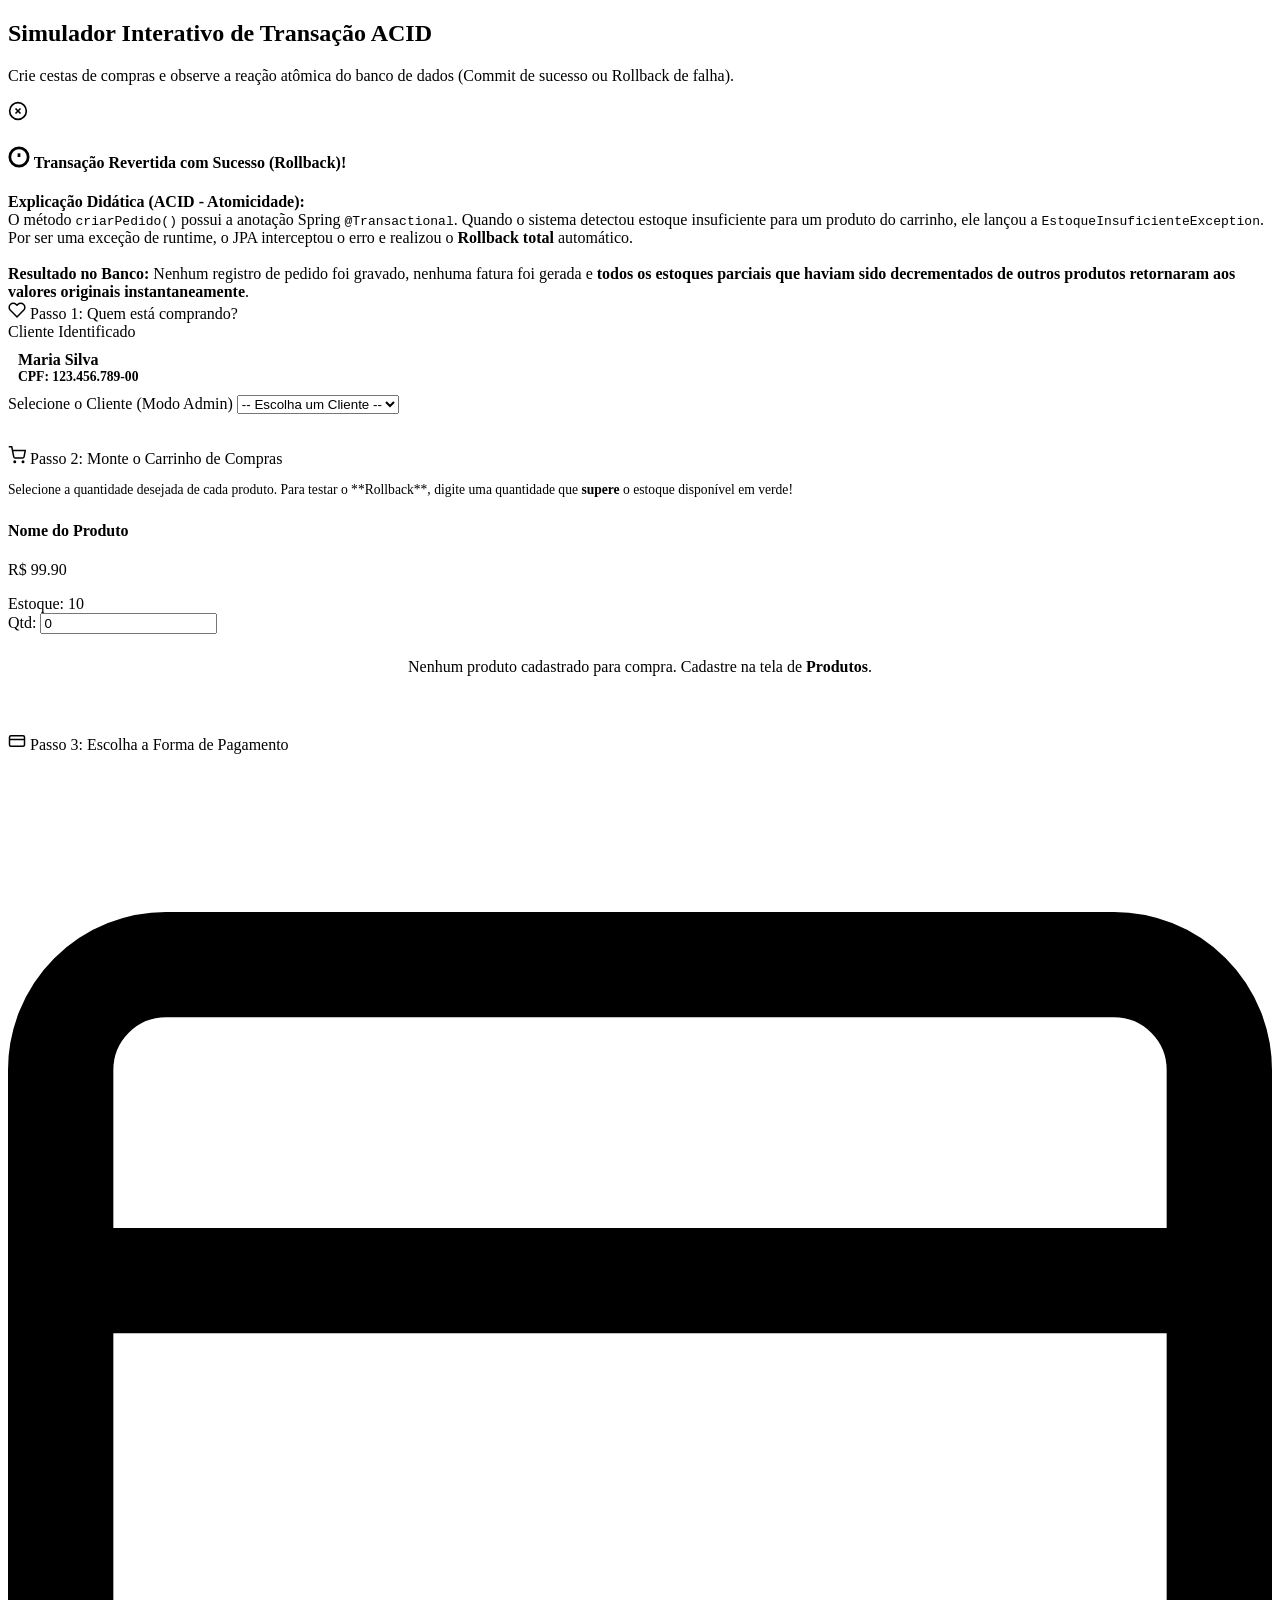
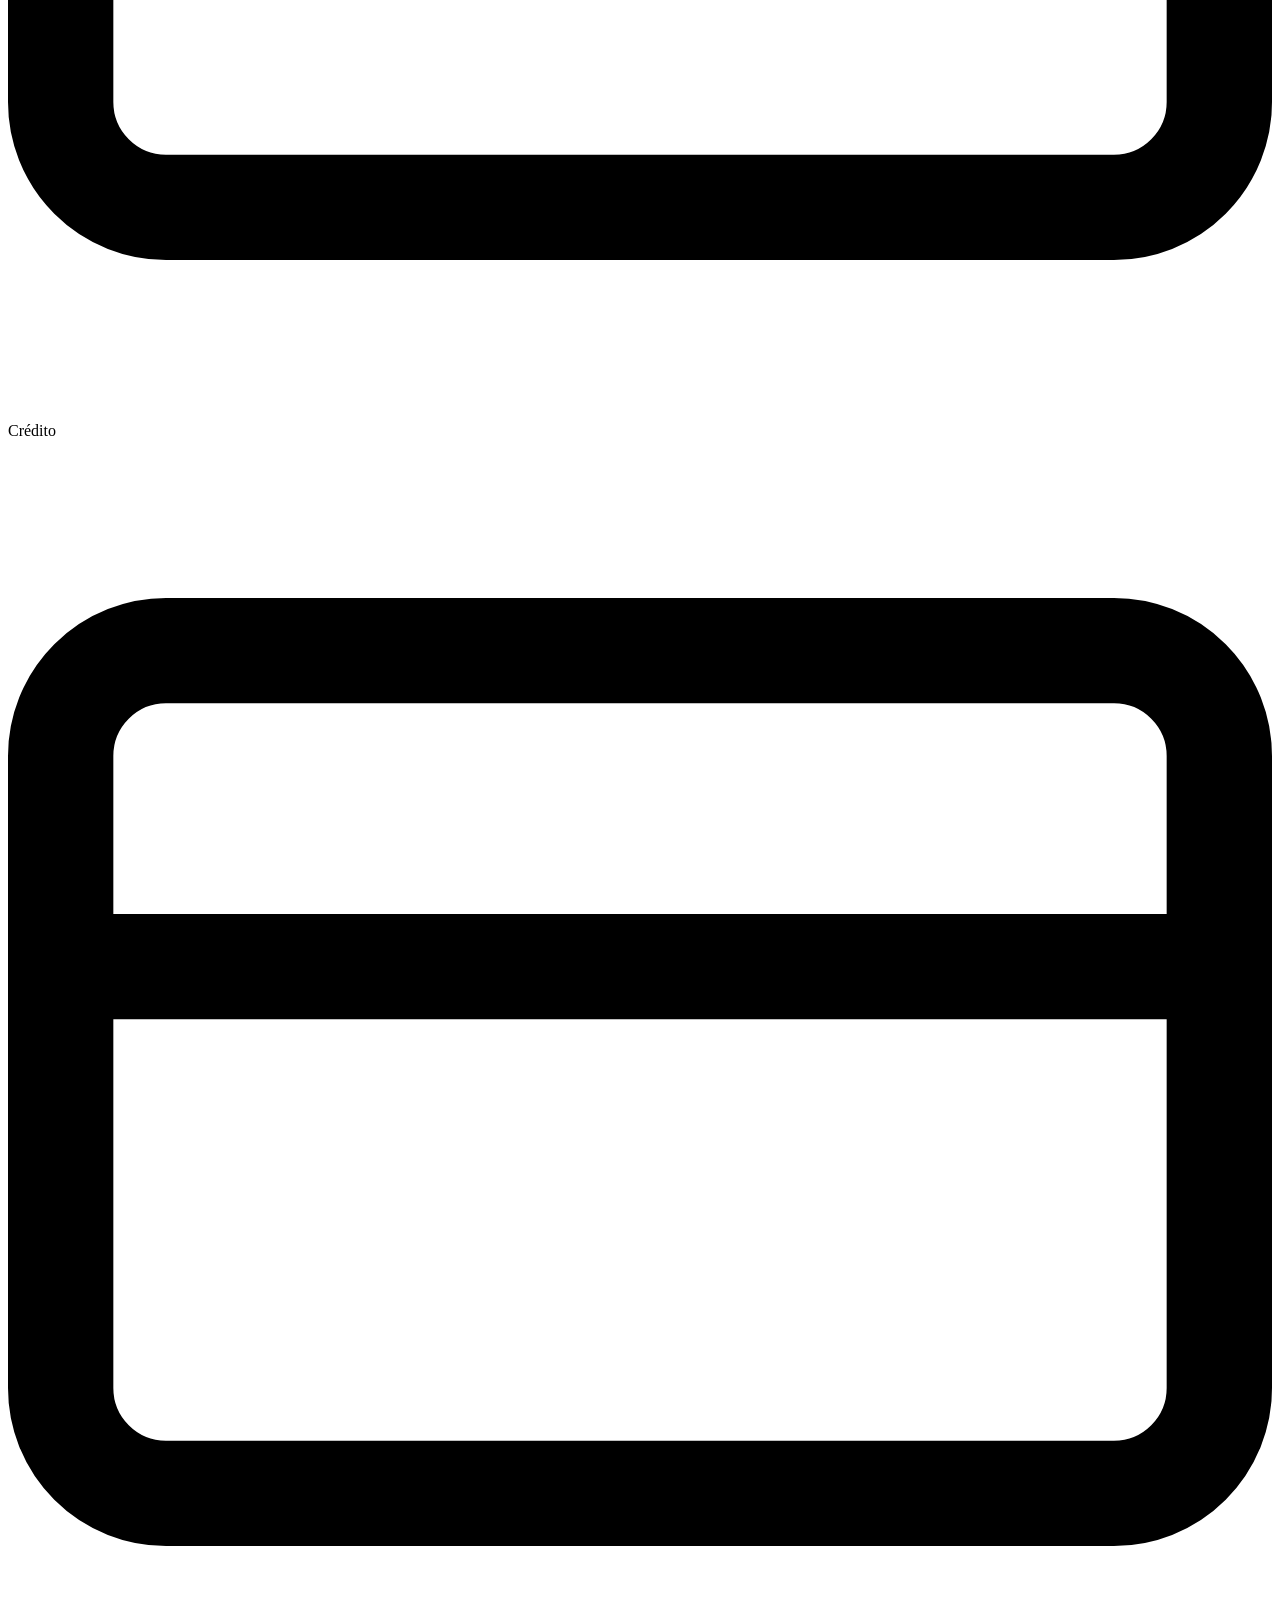
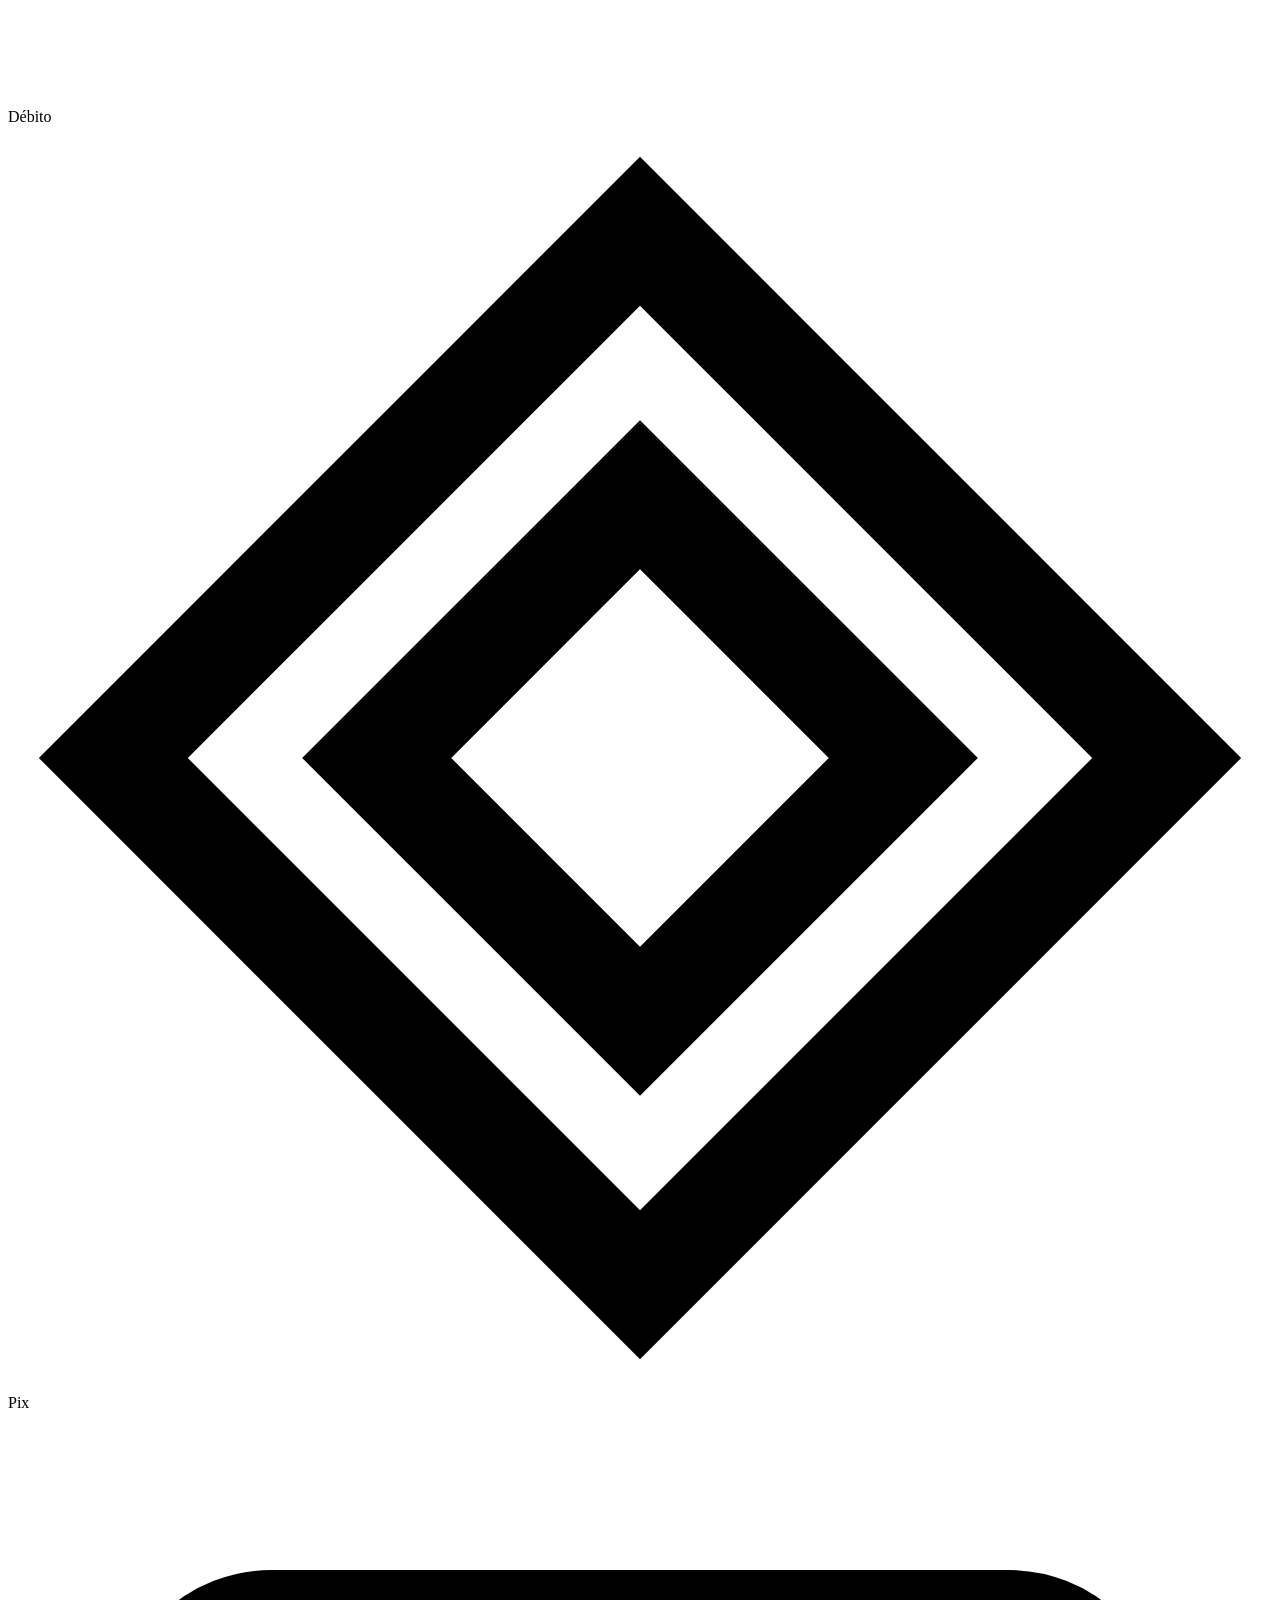
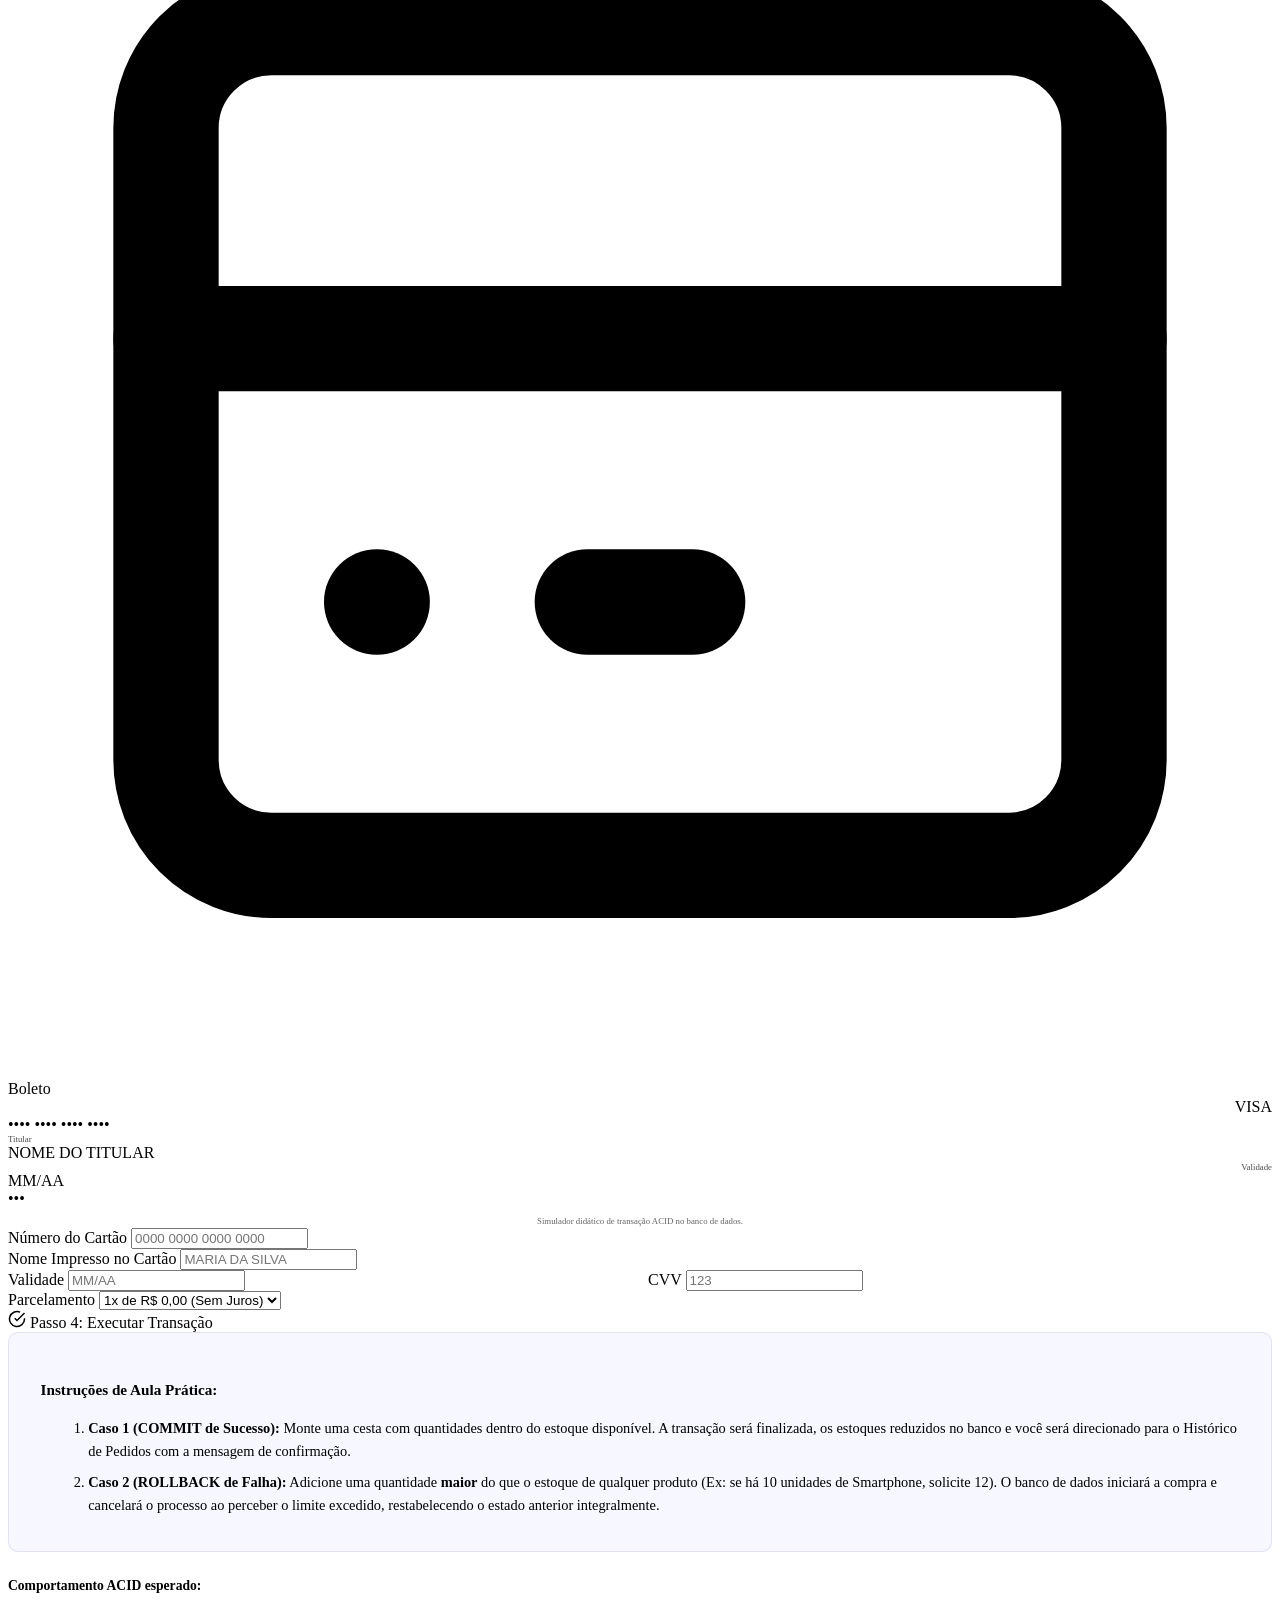
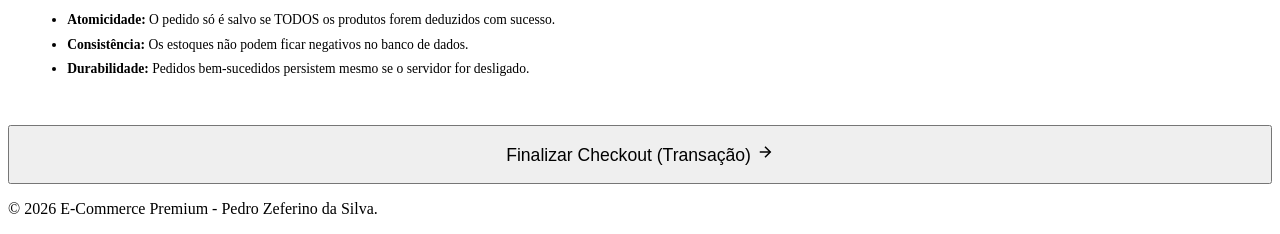
==== commit d34dbc06: "Ajustes com CSS no footer" ====
--- a/ecommerce/src/main/resources/templates/checkout.html
+++ b/ecommerce/src/main/resources/templates/checkout.html
@@ -1,709 +1,431 @@
 <!doctype html>
 <html lang="pt-BR" xmlns:th="http://www.thymeleaf.org" th:data-theme="${theme}">
-  <head th:replace="~{layout :: head('Simulador Transacional ACID')}"></head>
-
-  <body>
-    <div
-      th:replace="~{layout :: layout-container(~{:: #checkout-content}, 'checkout')}"
-    >
-      <div id="checkout-content">
-        <link rel="stylesheet" th:href="@{/css/checkout.css}" />
-
-        <!-- Cabeçalho da Página -->
-        <div class="page-header">
-          <div class="page-title">
-            <h2>Simulador Interativo de Transação ACID</h2>
-            <p>
-              Crie cestas de compras e observe a reação atômica do banco de
-              dados (Commit de sucesso ou Rollback de falha).
-            </p>
-          </div>
+
+<head th:replace="~{layout :: head('Simulador Transacional ACID')}"></head>
+
+<body>
+  <div th:replace="~{layout :: layout-container(~{:: #checkout-content}, 'checkout')}">
+    <div id="checkout-content">
+      <link rel="stylesheet" th:href="@{/css/checkout.css}" />
+
+      <!-- Cabeçalho da Página -->
+      <div class="page-header">
+        <div class="page-title">
+          <h2>Simulador Interativo de Transação ACID</h2>
+          <p>
+            Crie cestas de compras e observe a reação atômica do banco de
+            dados (Commit de sucesso ou Rollback de falha).
+          </p>
         </div>
-
-        <!-- Painel de Feedback Genérico de Erro -->
-        <div th:if="${error}" class="alert alert-danger">
-          <svg
-            viewBox="0 0 24 24"
-            width="20"
-            height="20"
-            fill="none"
-            stroke="currentColor"
-            stroke-width="2"
-          >
+      </div>
+
+      <!-- Painel de Feedback Genérico de Erro -->
+      <div th:if="${error}" class="alert alert-danger">
+        <svg viewBox="0 0 24 24" width="20" height="20" fill="none" stroke="currentColor" stroke-width="2">
+          <circle cx="12" cy="12" r="10"></circle>
+          <line x1="15" y1="9" x2="9" y2="15"></line>
+          <line x1="9" y1="9" x2="15" y2="15"></line>
+        </svg>
+        <span th:text="${error}"></span>
+      </div>
+
+      <!-- Feedback Didático de ROLLBACK (Transação Cancelada) -->
+      <div th:if="${acidError}" class="acid-alert-box">
+        <h4>
+          <svg viewBox="0 0 24 24" width="22" height="22" fill="none" stroke="currentColor" stroke-width="3">
             <circle cx="12" cy="12" r="10"></circle>
-            <line x1="15" y1="9" x2="9" y2="15"></line>
-            <line x1="9" y1="9" x2="15" y2="15"></line>
+            <line x1="12" y1="8" x2="12" y2="12"></line>
+            <line x1="12" y1="16" x2="12.01" y2="16"></line>
           </svg>
-          <span th:text="${error}"></span>
+          Transação Revertida com Sucesso (Rollback)!
+        </h4>
+        <p th:text="${acidError}"></p>
+
+        <div class="acid-explanation">
+          <strong>Explicação Didática (ACID - Atomicidade):</strong><br />
+          O método <code>criarPedido()</code> possui a anotação Spring
+          <code>@Transactional</code>. Quando o sistema detectou estoque
+          insuficiente para um produto do carrinho, ele lançou a
+          <code>EstoqueInsuficienteException</code>. Por ser uma exceção de
+          runtime, o JPA interceptou o erro e realizou o
+          <strong>Rollback total</strong> automático. <br /><br />
+          <strong>Resultado no Banco:</strong> Nenhum registro de pedido foi
+          gravado, nenhuma fatura foi gerada e
+          <strong>todos os estoques parciais que haviam sido decrementados de
+            outros produtos retornaram aos valores originais
+            instantaneamente</strong>.
         </div>
-
-        <!-- Feedback Didático de ROLLBACK (Transação Cancelada) -->
-        <div th:if="${acidError}" class="acid-alert-box">
-          <h4>
-            <svg
-              viewBox="0 0 24 24"
-              width="22"
-              height="22"
-              fill="none"
-              stroke="currentColor"
-              stroke-width="3"
-            >
-              <circle cx="12" cy="12" r="10"></circle>
-              <line x1="12" y1="8" x2="12" y2="12"></line>
-              <line x1="12" y1="16" x2="12.01" y2="16"></line>
-            </svg>
-            Transação Revertida com Sucesso (Rollback)!
-          </h4>
-          <p th:text="${acidError}"></p>
-
-          <div class="acid-explanation">
-            <strong>Explicação Didática (ACID - Atomicidade):</strong><br />
-            O método <code>criarPedido()</code> possui a anotação Spring
-            <code>@Transactional</code>. Quando o sistema detectou estoque
-            insuficiente para um produto do carrinho, ele lançou a
-            <code>EstoqueInsuficienteException</code>. Por ser uma exceção de
-            runtime, o JPA interceptou o erro e realizou o
-            <strong>Rollback total</strong> automático. <br /><br />
-            <strong>Resultado no Banco:</strong> Nenhum registro de pedido foi
-            gravado, nenhuma fatura foi gerada e
-            <strong
-              >todos os estoques parciais que haviam sido decrementados de
-              outros produtos retornaram aos valores originais
-              instantaneamente</strong
-            >.
-          </div>
-        </div>
-
-        <!-- Formulário de Checkout Dinâmico -->
-        <form th:action="@{/checkout/comprar}" method="post">
-          <div class="checkout-grid">
-            <!-- Lado Esquerdo: Seleção do Cliente e Produtos -->
-            <div style="display: flex; flex-direction: column; gap: 2rem">
-              <!-- Painel de Cliente e Produtos -->
-              <div class="glass-panel" style="margin-bottom: 0">
-                <div class="form-header">
-                  <svg
-                    viewBox="0 0 24 24"
-                    width="18"
-                    height="18"
-                    fill="none"
-                    stroke="currentColor"
-                    stroke-width="2"
-                    style="color: var(--primary)"
-                  >
-                    <path
-                      d="M20.84 4.61a5.5 5.5 0 0 0-7.78 0L12 5.67l-1.06-1.06a5.5 5.5 0 0 0-7.78 7.78l1.06 1.06L12 21.23l7.78-7.78 1.06-1.06a5.5 5.5 0 0 0 0-7.78z"
-                    ></path>
-                  </svg>
-                  Passo 1: Quem está comprando?
-                </div>
-
-                <!-- Seleção ou Exibição do Cliente -->
-                <div class="form-group" style="margin-bottom: 2rem">
-                  <th:block th:if="${loggedCliente != null}">
-                    <label class="form-label">Cliente Identificado</label>
-                    <input
-                      type="hidden"
-                      name="clienteId"
-                      th:value="${loggedCliente.id}"
-                    />
-                    <div
-                      class="form-control-static"
-                      style="
+      </div>
+
+      <!-- Formulário de Checkout Dinâmico -->
+      <form th:action="@{/checkout/comprar}" method="post">
+        <div class="checkout-grid">
+          <!-- Lado Esquerdo: Seleção do Cliente e Produtos -->
+          <div style="display: flex; flex-direction: column; gap: 2rem">
+            <!-- Painel de Cliente e Produtos -->
+            <div class="glass-panel" style="margin-bottom: 0">
+              <div class="form-header">
+                <svg viewBox="0 0 24 24" width="18" height="18" fill="none" stroke="currentColor" stroke-width="2"
+                  style="color: var(--primary)">
+                  <path
+                    d="M20.84 4.61a5.5 5.5 0 0 0-7.78 0L12 5.67l-1.06-1.06a5.5 5.5 0 0 0-7.78 7.78l1.06 1.06L12 21.23l7.78-7.78 1.06-1.06a5.5 5.5 0 0 0 0-7.78z">
+                  </path>
+                </svg>
+                Passo 1: Quem está comprando?
+              </div>
+
+              <!-- Seleção ou Exibição do Cliente -->
+              <div class="form-group" style="margin-bottom: 2rem">
+                <th:block th:if="${loggedCliente != null}">
+                  <label class="form-label">Cliente Identificado</label>
+                  <input type="hidden" name="clienteId" th:value="${loggedCliente.id}" />
+                  <div class="form-control-static" style="
                         color: var(--text-primary);
                         font-weight: bold;
                         background: rgba(255, 255, 255, 0.05);
                         padding: 10px;
                         border-radius: 5px;
-                      "
-                    >
-                      <span th:text="${loggedCliente.nome}">Maria Silva</span>
-                      <span
-                        style="
+                      ">
+                    <span th:text="${loggedCliente.nome}">Maria Silva</span>
+                    <span style="
                           color: var(--text-secondary);
                           font-size: 0.85em;
                           display: block;
-                        "
-                        th:text="'CPF: ' + ${loggedCliente.cpf} + ' | Email: ' + ${loggedCliente.email}"
-                        >CPF: 123.456.789-00</span
-                      >
-                    </div>
-                  </th:block>
-                  <th:block th:if="${loggedCliente == null}">
-                    <label for="clienteId" class="form-label"
-                      >Selecione o Cliente (Modo Admin)</label
-                    >
-                    <select
-                      id="clienteId"
-                      name="clienteId"
-                      class="form-select"
-                      required
-                    >
-                      <option value="" disabled selected>
-                        -- Escolha um Cliente --
-                      </option>
-                      <option
-                        th:each="cli : ${clientes}"
-                        th:value="${cli.id}"
-                        th:text="${cli.nome} + ' (CPF: ' + ${cli.cpf} + ')'"
-                        th:selected="${cli.id == selectedClienteId}"
-                      ></option>
-                    </select>
-                  </th:block>
-                </div>
-
-                <div class="form-header">
-                  <svg
-                    viewBox="0 0 24 24"
-                    width="18"
-                    height="18"
-                    fill="none"
-                    stroke="currentColor"
-                    stroke-width="2"
-                    style="color: var(--accent)"
-                  >
-                    <circle cx="9" cy="21" r="1"></circle>
-                    <circle cx="20" cy="21" r="1"></circle>
-                    <path
-                      d="M1 1h4l2.68 13.39a2 2 0 0 0 2 1.61h9.72a2 2 0 0 0 2-1.61L23 6H6"
-                    ></path>
-                  </svg>
-                  Passo 2: Monte o Carrinho de Compras
-                </div>
-                <p
-                  style="
+                        " th:text="'CPF: ' + ${loggedCliente.cpf} + ' | Email: ' + ${loggedCliente.email}">CPF:
+                      123.456.789-00</span>
+                  </div>
+                </th:block>
+                <th:block th:if="${loggedCliente == null}">
+                  <label for="clienteId" class="form-label">Selecione o Cliente (Modo Admin)</label>
+                  <select id="clienteId" name="clienteId" class="form-select" required>
+                    <option value="" disabled selected>
+                      -- Escolha um Cliente --
+                    </option>
+                    <option th:each="cli : ${clientes}" th:value="${cli.id}"
+                      th:text="${cli.nome} + ' (CPF: ' + ${cli.cpf} + ')'" th:selected="${cli.id == selectedClienteId}">
+                    </option>
+                  </select>
+                </th:block>
+              </div>
+
+              <div class="form-header">
+                <svg viewBox="0 0 24 24" width="18" height="18" fill="none" stroke="currentColor" stroke-width="2"
+                  style="color: var(--accent)">
+                  <circle cx="9" cy="21" r="1"></circle>
+                  <circle cx="20" cy="21" r="1"></circle>
+                  <path d="M1 1h4l2.68 13.39a2 2 0 0 0 2 1.61h9.72a2 2 0 0 0 2-1.61L23 6H6"></path>
+                </svg>
+                Passo 2: Monte o Carrinho de Compras
+              </div>
+              <p style="
                     color: var(--text-secondary);
                     font-size: 0.85rem;
                     margin-bottom: 1.5rem;
-                  "
-                >
-                  Selecione a quantidade desejada de cada produto. Para testar o
-                  **Rollback**, digite uma quantidade que
-                  <strong>supere</strong> o estoque disponível em verde!
-                </p>
-
-                <!-- Lista de Produtos e Seleção de Quantidade -->
-                <div class="checkout-products-list">
-                  <div
-                    th:each="prod : ${produtos}"
-                    class="checkout-product-card"
-                  >
-                    <div class="checkout-product-info">
-                      <!-- Input oculto para enviar o ID de todos os produtos do formulário -->
-                      <input
-                        type="hidden"
-                        name="produtoId"
-                        th:value="${prod.id}"
-                      />
-                      <h4 th:text="${prod.nome}">Nome do Produto</h4>
-                      <p
-                        th:text="'R$ ' + ${#numbers.formatDecimal(prod.preco, 1, 'POINT', 2, 'COMMA')}"
-                      >
-                        R$ 99.90
-                      </p>
-                      <span
-                        class="checkout-stock-badge"
-                        th:classappend="${prod.estoque == 0 ? 'out' : (prod.estoque < 5 ? 'low' : '')}"
-                        th:text="'Estoque: ' + ${prod.estoque}"
-                        >Estoque: 10</span
-                      >
-                    </div>
-                    <div class="checkout-qty-control">
-                      <label class="form-label" style="margin: 0">Qtd:</label>
-                      <input
-                        type="number"
-                        name="quantidade"
-                        class="checkout-qty-input"
-                        min="0"
-                        value="0"
-                        th:max="${prod.estoque + 20}"
-                      />
-                      <!-- Permite digitar mais que o estoque para forçar rollback nas aulas -->
-                    </div>
-                  </div>
-                  <div
-                    th:if="${#lists.isEmpty(produtos)}"
-                    style="
+                  ">
+                Selecione a quantidade desejada de cada produto. Para testar o
+                **Rollback**, digite uma quantidade que
+                <strong>supere</strong> o estoque disponível em verde!
+              </p>
+
+              <!-- Lista de Produtos e Seleção de Quantidade -->
+              <div class="checkout-products-list">
+                <div th:each="prod : ${produtos}" class="checkout-product-card">
+                  <div class="checkout-product-info">
+                    <!-- Input oculto para enviar o ID de todos os produtos do formulário -->
+                    <input type="hidden" name="produtoId" th:value="${prod.id}" />
+                    <h4 th:text="${prod.nome}">Nome do Produto</h4>
+                    <p th:text="'R$ ' + ${#numbers.formatDecimal(prod.preco, 1, 'POINT', 2, 'COMMA')}">
+                      R$ 99.90
+                    </p>
+                    <span class="checkout-stock-badge"
+                      th:classappend="${prod.estoque == 0 ? 'out' : (prod.estoque < 5 ? 'low' : '')}"
+                      th:text="'Estoque: ' + ${prod.estoque}">Estoque: 10</span>
+                  </div>
+                  <div class="checkout-qty-control">
+                    <label class="form-label" style="margin: 0">Qtd:</label>
+                    <input type="number" name="quantidade" class="checkout-qty-input" min="0" value="0"
+                      th:max="${prod.estoque + 20}" />
+                    <!-- Permite digitar mais que o estoque para forçar rollback nas aulas -->
+                  </div>
+                </div>
+                <div th:if="${#lists.isEmpty(produtos)}" style="
                       text-align: center;
                       color: var(--text-secondary);
                       padding: 1.5rem 0;
-                    "
-                  >
-                    Nenhum produto cadastrado para compra. Cadastre na tela de
-                    <strong>Produtos</strong>.
-                  </div>
-                </div>
-              </div>
-
-              <!-- Painel de Forma de Pagamento (Passo 3) -->
-              <div class="glass-panel" style="margin-bottom: 0">
-                <div class="form-header">
-                  <svg
-                    viewBox="0 0 24 24"
-                    width="18"
-                    height="18"
-                    fill="none"
-                    stroke="currentColor"
-                    stroke-width="2"
-                    style="color: var(--accent)"
-                  >
-                    <rect
-                      x="2"
-                      y="5"
-                      width="20"
-                      height="14"
-                      rx="2"
-                      ry="2"
-                    ></rect>
-                    <line x1="2" y1="10" x2="22" y2="10"></line>
+                    ">
+                  Nenhum produto cadastrado para compra. Cadastre na tela de
+                  <strong>Produtos</strong>.
+                </div>
+              </div>
+            </div>
+
+            <!-- Painel de Forma de Pagamento (Passo 3) -->
+            <div class="glass-panel" style="margin-bottom: 0">
+              <div class="form-header">
+                <svg viewBox="0 0 24 24" width="18" height="18" fill="none" stroke="currentColor" stroke-width="2"
+                  style="color: var(--accent)">
+                  <rect x="2" y="5" width="20" height="14" rx="2" ry="2"></rect>
+                  <line x1="2" y1="10" x2="22" y2="10"></line>
+                </svg>
+                Passo 3: Escolha a Forma de Pagamento
+              </div>
+
+              <input type="hidden" id="meioPagamento" name="meioPagamento" value="CARTAO_CREDITO" />
+
+              <!-- Seletor de Opções de Pagamento -->
+              <div class="payment-selector">
+                <div class="payment-card-option active" id="tab-credito"
+                  onclick="selectPaymentMethod('CARTAO_CREDITO')">
+                  <svg viewBox="0 0 24 24" fill="none" stroke="currentColor" stroke-width="2" stroke-linecap="round"
+                    stroke-linejoin="round">
+                    <rect x="1" y="4" width="22" height="16" rx="2" ry="2"></rect>
+                    <line x1="1" y1="10" x2="23" y2="10"></line>
                   </svg>
-                  Passo 3: Escolha a Forma de Pagamento
-                </div>
-
-                <input
-                  type="hidden"
-                  id="meioPagamento"
-                  name="meioPagamento"
-                  value="CARTAO_CREDITO"
-                />
-
-                <!-- Seletor de Opções de Pagamento -->
-                <div class="payment-selector">
-                  <div
-                    class="payment-card-option active"
-                    id="tab-credito"
-                    onclick="selectPaymentMethod('CARTAO_CREDITO')"
-                  >
-                    <svg
-                      viewBox="0 0 24 24"
-                      fill="none"
-                      stroke="currentColor"
-                      stroke-width="2"
-                      stroke-linecap="round"
-                      stroke-linejoin="round"
-                    >
-                      <rect
-                        x="1"
-                        y="4"
-                        width="22"
-                        height="16"
-                        rx="2"
-                        ry="2"
-                      ></rect>
-                      <line x1="1" y1="10" x2="23" y2="10"></line>
-                    </svg>
-                    <span>Crédito</span>
-                  </div>
-                  <div
-                    class="payment-card-option"
-                    id="tab-debito"
-                    onclick="selectPaymentMethod('CARTAO_DEBITO')"
-                  >
-                    <svg
-                      viewBox="0 0 24 24"
-                      fill="none"
-                      stroke="currentColor"
-                      stroke-width="2"
-                      stroke-linecap="round"
-                      stroke-linejoin="round"
-                    >
-                      <rect
-                        x="1"
-                        y="4"
-                        width="22"
-                        height="16"
-                        rx="2"
-                        ry="2"
-                      ></rect>
-                      <line x1="1" y1="10" x2="23" y2="10"></line>
-                    </svg>
-                    <span>Débito</span>
-                  </div>
-                  <div
-                    class="payment-card-option"
-                    id="tab-pix"
-                    onclick="selectPaymentMethod('PIX')"
-                  >
-                    <svg
-                      viewBox="0 0 24 24"
-                      fill="none"
-                      stroke="currentColor"
-                      stroke-width="2"
-                    >
-                      <path d="M12 2L2 12l10 10 10-10L12 2z"></path>
-                      <path d="M12 7l-5 5 5 5 5-5-5-5z"></path>
-                    </svg>
-                    <span>Pix</span>
-                  </div>
-                  <div
-                    class="payment-card-option"
-                    id="tab-boleto"
-                    onclick="selectPaymentMethod('BOLETO')"
-                  >
-                    <svg
-                      viewBox="0 0 24 24"
-                      fill="none"
-                      stroke="currentColor"
-                      stroke-width="2"
-                      stroke-linecap="round"
-                      stroke-linejoin="round"
-                    >
-                      <rect
-                        x="3"
-                        y="4"
-                        width="18"
-                        height="16"
-                        rx="2"
-                        ry="2"
-                      ></rect>
-                      <line x1="3" y1="10" x2="21" y2="10"></line>
-                      <line x1="7" y1="15" x2="7.01" y2="15"></line>
-                      <line x1="11" y1="15" x2="13" y2="15"></line>
-                    </svg>
-                    <span>Boleto</span>
-                  </div>
-                </div>
-
-                <!-- Form de Cartões (Crédito/Débito) -->
-                <div id="card-form-wrapper" class="payment-form-container">
-                  <!-- Visualizador de Cartão Interativo -->
-                  <div class="virtual-card-wrapper">
-                    <div class="virtual-card" id="virtual-card">
-                      <!-- Frente -->
-                      <div class="card-face card-front">
-                        <div
-                          style="
+                  <span>Crédito</span>
+                </div>
+                <div class="payment-card-option" id="tab-debito" onclick="selectPaymentMethod('CARTAO_DEBITO')">
+                  <svg viewBox="0 0 24 24" fill="none" stroke="currentColor" stroke-width="2" stroke-linecap="round"
+                    stroke-linejoin="round">
+                    <rect x="1" y="4" width="22" height="16" rx="2" ry="2"></rect>
+                    <line x1="1" y1="10" x2="23" y2="10"></line>
+                  </svg>
+                  <span>Débito</span>
+                </div>
+                <div class="payment-card-option" id="tab-pix" onclick="selectPaymentMethod('PIX')">
+                  <svg viewBox="0 0 24 24" fill="none" stroke="currentColor" stroke-width="2">
+                    <path d="M12 2L2 12l10 10 10-10L12 2z"></path>
+                    <path d="M12 7l-5 5 5 5 5-5-5-5z"></path>
+                  </svg>
+                  <span>Pix</span>
+                </div>
+                <div class="payment-card-option" id="tab-boleto" onclick="selectPaymentMethod('BOLETO')">
+                  <svg viewBox="0 0 24 24" fill="none" stroke="currentColor" stroke-width="2" stroke-linecap="round"
+                    stroke-linejoin="round">
+                    <rect x="3" y="4" width="18" height="16" rx="2" ry="2"></rect>
+                    <line x1="3" y1="10" x2="21" y2="10"></line>
+                    <line x1="7" y1="15" x2="7.01" y2="15"></line>
+                    <line x1="11" y1="15" x2="13" y2="15"></line>
+                  </svg>
+                  <span>Boleto</span>
+                </div>
+              </div>
+
+              <!-- Form de Cartões (Crédito/Débito) -->
+              <div id="card-form-wrapper" class="payment-form-container">
+                <!-- Visualizador de Cartão Interativo -->
+                <div class="virtual-card-wrapper">
+                  <div class="virtual-card" id="virtual-card">
+                    <!-- Frente -->
+                    <div class="card-face card-front">
+                      <div style="
                             display: flex;
                             justify-content: space-between;
                             align-items: center;
                             width: 100%;
-                          "
-                        >
-                          <div class="card-chip"></div>
-                          <div class="card-brand" id="card-brand-display">
-                            VISA
+                          ">
+                        <div class="card-chip"></div>
+                        <div class="card-brand" id="card-brand-display">
+                          VISA
+                        </div>
+                      </div>
+                      <div class="card-number" id="card-num-display">
+                        •••• •••• •••• ••••
+                      </div>
+                      <div class="card-footer">
+                        <div>
+                          <div style="font-size: 0.55rem; opacity: 0.7">
+                            Titular
+                          </div>
+                          <div class="card-holder-name" id="card-name-display">
+                            NOME DO TITULAR
                           </div>
                         </div>
-                        <div class="card-number" id="card-num-display">
-                          •••• •••• •••• ••••
-                        </div>
-                        <div class="card-footer">
-                          <div>
-                            <div style="font-size: 0.55rem; opacity: 0.7">
-                              Titular
-                            </div>
-                            <div
-                              class="card-holder-name"
-                              id="card-name-display"
-                            >
-                              NOME DO TITULAR
-                            </div>
-                          </div>
-                          <div>
-                            <div
-                              style="
+                        <div>
+                          <div style="
                                 font-size: 0.55rem;
                                 opacity: 0.7;
                                 text-align: right;
-                              "
-                            >
-                              Validade
-                            </div>
-                            <div
-                              class="card-expiry-val"
-                              id="card-expiry-display"
-                            >
-                              MM/AA
-                            </div>
+                              ">
+                            Validade
+                          </div>
+                          <div class="card-expiry-val" id="card-expiry-display">
+                            MM/AA
                           </div>
                         </div>
                       </div>
-                      <!-- Verso -->
-                      <div class="card-face card-back">
-                        <div class="card-magnetic-strip"></div>
-                        <div class="card-cvv-strip" id="card-cvv-display">
-                          •••
-                        </div>
-                        <div
-                          style="
+                    </div>
+                    <!-- Verso -->
+                    <div class="card-face card-back">
+                      <div class="card-magnetic-strip"></div>
+                      <div class="card-cvv-strip" id="card-cvv-display">
+                        •••
+                      </div>
+                      <div style="
                             padding: 0 1rem;
                             font-size: 0.55rem;
                             opacity: 0.6;
                             line-height: 1.3;
                             margin-top: 0.5rem;
                             text-align: center;
-                          "
-                        >
-                          Simulador didático de transação ACID no banco de
-                          dados.
-                        </div>
+                          ">
+                        Simulador didático de transação ACID no banco de
+                        dados.
                       </div>
                     </div>
                   </div>
-
-                  <!-- Inputs do Cartão -->
-                  <div class="form-group">
-                    <label for="numCartao" class="form-label"
-                      >Número do Cartão</label
-                    >
-                    <input
-                      type="text"
-                      id="numCartao"
-                      name="numCartao"
-                      class="form-input"
-                      placeholder="0000 0000 0000 0000"
-                      maxlength="19"
-                      autocomplete="off"
-                    />
-                  </div>
-                  <div class="form-group">
-                    <label for="nomeCartao" class="form-label"
-                      >Nome Impresso no Cartão</label
-                    >
-                    <input
-                      type="text"
-                      id="nomeCartao"
-                      name="nomeCartao"
-                      class="form-input"
-                      placeholder="MARIA DA SILVA"
-                      autocomplete="off"
-                    />
-                  </div>
-                  <div
-                    style="
+                </div>
+
+                <!-- Inputs do Cartão -->
+                <div class="form-group">
+                  <label for="numCartao" class="form-label">Número do Cartão</label>
+                  <input type="text" id="numCartao" name="numCartao" class="form-input"
+                    placeholder="0000 0000 0000 0000" maxlength="19" autocomplete="off" />
+                </div>
+                <div class="form-group">
+                  <label for="nomeCartao" class="form-label">Nome Impresso no Cartão</label>
+                  <input type="text" id="nomeCartao" name="nomeCartao" class="form-input" placeholder="MARIA DA SILVA"
+                    autocomplete="off" />
+                </div>
+                <div style="
                       display: grid;
                       grid-template-columns: 1fr 1fr;
                       gap: 1rem;
-                    "
-                  >
-                    <div class="form-group">
-                      <label for="validadeCartao" class="form-label"
-                        >Validade</label
-                      >
-                      <input
-                        type="text"
-                        id="validadeCartao"
-                        name="validadeCartao"
-                        class="form-input"
-                        placeholder="MM/AA"
-                        maxlength="5"
-                        autocomplete="off"
-                      />
-                    </div>
-                    <div class="form-group">
-                      <label for="cvvCartao" class="form-label">CVV</label>
-                      <input
-                        type="text"
-                        id="cvvCartao"
-                        name="cvvCartao"
-                        class="form-input"
-                        placeholder="123"
-                        maxlength="4"
-                        autocomplete="off"
-                      />
-                    </div>
-                  </div>
-
-                  <!-- Parcelamento (Apenas Crédito) -->
-                  <div class="form-group" id="parcelas-group">
-                    <label for="parcelas" class="form-label"
-                      >Parcelamento</label
-                    >
-                    <select id="parcelas" name="parcelas" class="form-select">
-                      <option value="1">1x de R$ 0,00 (Sem Juros)</option>
-                      <option value="2">2x (Sem Juros)</option>
-                      <option value="3">3x (Sem Juros)</option>
-                      <option value="4">4x (Com Juros)</option>
-                      <option value="5">5x (Com Juros)</option>
-                      <option value="6">6x (Com Juros)</option>
-                    </select>
-                  </div>
-                </div>
-
-                <!-- Pix Info -->
-                <div
-                  id="pix-info-wrapper"
-                  class="pix-container"
-                  style="display: none"
-                >
-                  <div class="pix-qr-box">
-                    <svg
-                      width="140"
-                      height="140"
-                      viewBox="0 0 100 100"
-                      style="background: white"
-                    >
-                      <!-- Border markers -->
-                      <rect
-                        x="5"
-                        y="5"
-                        width="20"
-                        height="20"
-                        fill="none"
-                        stroke="#000"
-                        stroke-width="4"
-                      />
-                      <rect x="10" y="10" width="10" height="10" fill="#000" />
-                      <rect
-                        x="75"
-                        y="5"
-                        width="20"
-                        height="20"
-                        fill="none"
-                        stroke="#000"
-                        stroke-width="4"
-                      />
-                      <rect x="80" y="10" width="10" height="10" fill="#000" />
-                      <rect
-                        x="5"
-                        y="75"
-                        width="20"
-                        height="20"
-                        fill="none"
-                        stroke="#000"
-                        stroke-width="4"
-                      />
-                      <rect x="10" y="80" width="10" height="10" fill="#000" />
-
-                      <!-- Simulated QR code noise -->
-                      <rect x="35" y="5" width="5" height="15" fill="#000" />
-                      <rect x="45" y="10" width="15" height="5" fill="#000" />
-                      <rect x="65" y="20" width="5" height="5" fill="#000" />
-                      <rect x="5" y="35" width="15" height="5" fill="#000" />
-                      <rect x="25" y="30" width="10" height="10" fill="#000" />
-                      <rect x="65" y="35" width="10" height="5" fill="#000" />
-                      <rect x="85" y="30" width="10" height="15" fill="#000" />
-                      <rect x="30" y="65" width="5" height="25" fill="#000" />
-                      <rect x="45" y="75" width="20" height="5" fill="#000" />
-                      <rect x="70" y="60" width="15" height="15" fill="#000" />
-                      <rect x="55" y="85" width="15" height="5" fill="#000" />
-                      <rect x="80" y="80" width="10" height="10" fill="#000" />
-
-                      <!-- Pix symbol -->
-                      <g transform="translate(38,38) scale(0.24)">
-                        <path
-                          d="M50 0 L100 50 L50 100 L0 50 Z"
-                          fill="#32b5a4"
-                        />
-                        <path d="M50 15 L85 50 L50 85 L15 50 Z" fill="#fff" />
-                        <path
-                          d="M50 25 L75 50 L50 75 L25 50 Z"
-                          fill="#32b5a4"
-                        />
-                      </g>
-                    </svg>
-                  </div>
-                  <div class="pix-instructions">
-                    Escaneie o QR Code acima ou copie a chave Pix Copia e Cola
-                    abaixo para simular o pagamento.
-                  </div>
-                  <div class="pix-key-copy">
-                    <input
-                      type="text"
-                      id="pix-key-val"
-                      class="pix-key-input"
-                      value="00020101021226870014br.gov.bcb.pix2565emv.simulado.key.random.12345"
-                      readonly
-                    />
-                    <button
-                      type="button"
-                      id="pix-copy-btn"
-                      class="pix-btn-copy"
-                      onclick="copyPixKey()"
-                    >
-                      Copiar Código
-                    </button>
-                  </div>
-                  <div class="pix-timer">
-                    <svg
-                      viewBox="0 0 24 24"
-                      width="16"
-                      height="16"
-                      fill="none"
-                      stroke="currentColor"
-                      stroke-width="2"
-                      stroke-linecap="round"
-                      stroke-linejoin="round"
-                    >
-                      <circle cx="12" cy="12" r="10"></circle>
-                      <polyline points="12 6 12 12 16 14"></polyline>
-                    </svg>
-                    <span>Código expira em 10:00</span>
-                  </div>
-                </div>
-
-                <!-- Boleto Info -->
-                <div
-                  id="boleto-info-wrapper"
-                  class="boleto-container"
-                  style="display: none"
-                >
-                  <div class="barcode-box">
-                    <div class="barcode-lines">
-                      <div style="width: 4px"></div>
-                      <div style="width: 2px"></div>
-                      <div style="width: 6px"></div>
-                      <div style="width: 2px"></div>
-                      <div style="width: 3px"></div>
-                      <div style="width: 5px"></div>
-                      <div style="width: 2px"></div>
-                      <div style="width: 4px"></div>
-                      <div style="width: 3px"></div>
-                      <div style="width: 2px"></div>
-                      <div style="width: 6px"></div>
-                      <div style="width: 2px"></div>
-                      <div style="width: 3px"></div>
-                      <div style="width: 4px"></div>
-                      <div style="width: 2px"></div>
-                      <div style="width: 5px"></div>
-                      <div style="width: 3px"></div>
-                      <div style="width: 2px"></div>
-                      <div style="width: 4px"></div>
-                      <div style="width: 2px"></div>
-                    </div>
-                    <div class="barcode-number">
-                      34191.09008 61713.957308 71444.640008 1 97010000000000
-                    </div>
-                  </div>
-                  <div class="pix-instructions" style="text-align: center">
-                    O boleto será gerado após a finalização da compra. O prazo
-                    de vencimento é de 3 dias úteis.
-                  </div>
+                    ">
+                  <div class="form-group">
+                    <label for="validadeCartao" class="form-label">Validade</label>
+                    <input type="text" id="validadeCartao" name="validadeCartao" class="form-input" placeholder="MM/AA"
+                      maxlength="5" autocomplete="off" />
+                  </div>
+                  <div class="form-group">
+                    <label for="cvvCartao" class="form-label">CVV</label>
+                    <input type="text" id="cvvCartao" name="cvvCartao" class="form-input" placeholder="123"
+                      maxlength="4" autocomplete="off" />
+                  </div>
+                </div>
+
+                <!-- Parcelamento (Apenas Crédito) -->
+                <div class="form-group" id="parcelas-group">
+                  <label for="parcelas" class="form-label">Parcelamento</label>
+                  <select id="parcelas" name="parcelas" class="form-select">
+                    <option value="1">1x de R$ 0,00 (Sem Juros)</option>
+                    <option value="2">2x (Sem Juros)</option>
+                    <option value="3">3x (Sem Juros)</option>
+                    <option value="4">4x (Com Juros)</option>
+                    <option value="5">5x (Com Juros)</option>
+                    <option value="6">6x (Com Juros)</option>
+                  </select>
+                </div>
+              </div>
+
+              <!-- Pix Info -->
+              <div id="pix-info-wrapper" class="pix-container" style="display: none">
+                <div class="pix-qr-box">
+                  <svg width="140" height="140" viewBox="0 0 100 100" style="background: white">
+                    <!-- Border markers -->
+                    <rect x="5" y="5" width="20" height="20" fill="none" stroke="#000" stroke-width="4" />
+                    <rect x="10" y="10" width="10" height="10" fill="#000" />
+                    <rect x="75" y="5" width="20" height="20" fill="none" stroke="#000" stroke-width="4" />
+                    <rect x="80" y="10" width="10" height="10" fill="#000" />
+                    <rect x="5" y="75" width="20" height="20" fill="none" stroke="#000" stroke-width="4" />
+                    <rect x="10" y="80" width="10" height="10" fill="#000" />
+
+                    <!-- Simulated QR code noise -->
+                    <rect x="35" y="5" width="5" height="15" fill="#000" />
+                    <rect x="45" y="10" width="15" height="5" fill="#000" />
+                    <rect x="65" y="20" width="5" height="5" fill="#000" />
+                    <rect x="5" y="35" width="15" height="5" fill="#000" />
+                    <rect x="25" y="30" width="10" height="10" fill="#000" />
+                    <rect x="65" y="35" width="10" height="5" fill="#000" />
+                    <rect x="85" y="30" width="10" height="15" fill="#000" />
+                    <rect x="30" y="65" width="5" height="25" fill="#000" />
+                    <rect x="45" y="75" width="20" height="5" fill="#000" />
+                    <rect x="70" y="60" width="15" height="15" fill="#000" />
+                    <rect x="55" y="85" width="15" height="5" fill="#000" />
+                    <rect x="80" y="80" width="10" height="10" fill="#000" />
+
+                    <!-- Pix symbol -->
+                    <g transform="translate(38,38) scale(0.24)">
+                      <path d="M50 0 L100 50 L50 100 L0 50 Z" fill="#32b5a4" />
+                      <path d="M50 15 L85 50 L50 85 L15 50 Z" fill="#fff" />
+                      <path d="M50 25 L75 50 L50 75 L25 50 Z" fill="#32b5a4" />
+                    </g>
+                  </svg>
+                </div>
+                <div class="pix-instructions">
+                  Escaneie o QR Code acima ou copie a chave Pix Copia e Cola
+                  abaixo para simular o pagamento.
+                </div>
+                <div class="pix-key-copy">
+                  <input type="text" id="pix-key-val" class="pix-key-input"
+                    value="00020101021226870014br.gov.bcb.pix2565emv.simulado.key.random.12345" readonly />
+                  <button type="button" id="pix-copy-btn" class="pix-btn-copy" onclick="copyPixKey()">
+                    Copiar Código
+                  </button>
+                </div>
+                <div class="pix-timer">
+                  <svg viewBox="0 0 24 24" width="16" height="16" fill="none" stroke="currentColor" stroke-width="2"
+                    stroke-linecap="round" stroke-linejoin="round">
+                    <circle cx="12" cy="12" r="10"></circle>
+                    <polyline points="12 6 12 12 16 14"></polyline>
+                  </svg>
+                  <span>Código expira em 10:00</span>
+                </div>
+              </div>
+
+              <!-- Boleto Info -->
+              <div id="boleto-info-wrapper" class="boleto-container" style="display: none">
+                <div class="barcode-box">
+                  <div class="barcode-lines">
+                    <div style="width: 4px"></div>
+                    <div style="width: 2px"></div>
+                    <div style="width: 6px"></div>
+                    <div style="width: 2px"></div>
+                    <div style="width: 3px"></div>
+                    <div style="width: 5px"></div>
+                    <div style="width: 2px"></div>
+                    <div style="width: 4px"></div>
+                    <div style="width: 3px"></div>
+                    <div style="width: 2px"></div>
+                    <div style="width: 6px"></div>
+                    <div style="width: 2px"></div>
+                    <div style="width: 3px"></div>
+                    <div style="width: 4px"></div>
+                    <div style="width: 2px"></div>
+                    <div style="width: 5px"></div>
+                    <div style="width: 3px"></div>
+                    <div style="width: 2px"></div>
+                    <div style="width: 4px"></div>
+                    <div style="width: 2px"></div>
+                  </div>
+                  <div class="barcode-number">
+                    34191.09008 61713.957308 71444.640008 1 97010000000000
+                  </div>
+                </div>
+                <div class="pix-instructions" style="text-align: center">
+                  O boleto será gerado após a finalização da compra. O prazo
+                  de vencimento é de 3 dias úteis.
                 </div>
               </div>
             </div>
-
-            <!-- Lado Direito: Informações Didáticas e Ação -->
-            <div
-              class="glass-panel"
-              style="
+          </div>
+
+          <!-- Lado Direito: Informações Didáticas e Ação -->
+          <div class="glass-panel" style="
                 display: flex;
                 flex-direction: column;
                 justify-content: space-between;
-              "
-            >
-              <div>
-                <div
-                  class="form-header"
-                  style="border-bottom-color: rgba(99, 102, 241, 0.2)"
-                >
-                  <svg
-                    viewBox="0 0 24 24"
-                    width="18"
-                    height="18"
-                    fill="none"
-                    stroke="currentColor"
-                    stroke-width="2"
-                    style="color: var(--success)"
-                  >
-                    <path d="M22 11.08V12a10 10 0 1 1-5.93-9.14"></path>
-                    <polyline points="22 4 12 14.01 9 11.01"></polyline>
-                  </svg>
-                  Passo 4: Executar Transação
-                </div>
-
-                <div
-                  style="
+              ">
+            <div>
+              <div class="form-header" style="border-bottom-color: rgba(99, 102, 241, 0.2)">
+                <svg viewBox="0 0 24 24" width="18" height="18" fill="none" stroke="currentColor" stroke-width="2"
+                  style="color: var(--success)">
+                  <path d="M22 11.08V12a10 10 0 1 1-5.93-9.14"></path>
+                  <polyline points="22 4 12 14.01 9 11.01"></polyline>
+                </svg>
+                Passo 4: Executar Transação
+              </div>
+
+              <div style="
                     background: rgba(99, 102, 241, 0.05);
                     border: 1px solid rgba(99, 102, 241, 0.15);
                     border-radius: 10px;
@@ -712,10 +434,8 @@
                     color: var(--text-secondary);
                     margin-bottom: 1.5rem;
                     line-height: 1.6;
-                  "
-                >
-                  <h5
-                    style="
+                  ">
+                <h5 style="
                       color: var(--text-primary);
                       font-size: 0.95rem;
                       font-family: var(--font-heading);
@@ -723,111 +443,95 @@
                       display: flex;
                       align-items: center;
                       gap: 0.35rem;
-                    "
-                  >
-                    <span
-                      style="
+                    ">
+                  <span style="
                         display: inline-block;
                         width: 6px;
                         height: 6px;
                         border-radius: 50%;
                         background: var(--accent);
-                      "
-                    ></span>
-                    Instruções de Aula Prática:
-                  </h5>
-                  <ol
-                    style="
+                      "></span>
+                  Instruções de Aula Prática:
+                </h5>
+                <ol style="
                       margin-left: 1.2rem;
                       display: flex;
                       flex-direction: column;
                       gap: 0.5rem;
-                    "
-                  >
-                    <li>
-                      <strong>Caso 1 (COMMIT de Sucesso):</strong>
-                      Monte uma cesta com quantidades dentro do estoque
-                      disponível. A transação será finalizada, os estoques
-                      reduzidos no banco e você será direcionado para o
-                      Histórico de Pedidos com a mensagem de confirmação.
-                    </li>
-                    <li>
-                      <strong>Caso 2 (ROLLBACK de Falha):</strong>
-                      Adicione uma quantidade
-                      <strong>maior</strong> do que o estoque de qualquer
-                      produto (Ex: se há 10 unidades de Smartphone, solicite
-                      12). O banco de dados iniciará a compra e cancelará o
-                      processo ao perceber o limite excedido, restabelecendo o
-                      estado anterior integralmente.
-                    </li>
-                  </ol>
-                </div>
-
-                <div
-                  style="
+                    ">
+                  <li>
+                    <strong>Caso 1 (COMMIT de Sucesso):</strong>
+                    Monte uma cesta com quantidades dentro do estoque
+                    disponível. A transação será finalizada, os estoques
+                    reduzidos no banco e você será direcionado para o
+                    Histórico de Pedidos com a mensagem de confirmação.
+                  </li>
+                  <li>
+                    <strong>Caso 2 (ROLLBACK de Falha):</strong>
+                    Adicione uma quantidade
+                    <strong>maior</strong> do que o estoque de qualquer
+                    produto (Ex: se há 10 unidades de Smartphone, solicite
+                    12). O banco de dados iniciará a compra e cancelará o
+                    processo ao perceber o limite excedido, restabelecendo o
+                    estado anterior integralmente.
+                  </li>
+                </ol>
+              </div>
+
+              <div style="
                     color: var(--text-secondary);
                     font-size: 0.85rem;
                     line-height: 1.5;
-                  "
-                >
-                  <p style="margin-bottom: 0.5rem">
-                    <strong>Comportamento ACID esperado:</strong>
-                  </p>
-                  <ul
-                    style="
+                  ">
+                <p style="margin-bottom: 0.5rem">
+                  <strong>Comportamento ACID esperado:</strong>
+                </p>
+                <ul style="
                       margin-left: 1.2rem;
                       display: flex;
                       flex-direction: column;
                       gap: 0.25rem;
-                    "
-                  >
-                    <li>
-                      <strong>Atomicidade:</strong> O pedido só é salvo se TODOS
-                      os produtos forem deduzidos com sucesso.
-                    </li>
-                    <li>
-                      <strong>Consistência:</strong> Os estoques não podem ficar
-                      negativos no banco de dados.
-                    </li>
-                    <li>
-                      <strong>Durabilidade:</strong>
-                      Pedidos bem-sucedidos persistem mesmo se o servidor for
-                      desligado.
-                    </li>
-                  </ul>
-                </div>
-              </div>
-
-              <div style="margin-top: 2rem">
-                <button
-                  type="submit"
-                  class="btn btn-primary"
-                  style="
+                    ">
+                  <li>
+                    <strong>Atomicidade:</strong> O pedido só é salvo se TODOS
+                    os produtos forem deduzidos com sucesso.
+                  </li>
+                  <li>
+                    <strong>Consistência:</strong> Os estoques não podem ficar
+                    negativos no banco de dados.
+                  </li>
+                  <li>
+                    <strong>Durabilidade:</strong>
+                    Pedidos bem-sucedidos persistem mesmo se o servidor for
+                    desligado.
+                  </li>
+                </ul>
+              </div>
+            </div>
+
+            <div style="margin-top: 2rem">
+              <button type="submit" class="btn btn-primary" style="
                     width: 100%;
                     padding: 1rem 1.5rem;
                     font-size: 1.1rem;
                     box-shadow: 0 5px 20px var(--primary-glow);
-                  "
-                >
-                  Finalizar Checkout (Transação)
-                  <svg
-                    viewBox="0 0 24 24"
-                    width="18"
-                    height="18"
-                    fill="none"
-                    stroke="currentColor"
-                    stroke-width="2"
-                  >
-                    <line x1="5" y1="12" x2="19" y2="12"></line>
-                    <polyline points="12 5 19 12 12 19"></polyline>
-                  </svg>
-                </button>
-              </div>
+                  ">
+                Finalizar Checkout (Transação)
+                <svg viewBox="0 0 24 24" width="18" height="18" fill="none" stroke="currentColor" stroke-width="2">
+                  <line x1="5" y1="12" x2="19" y2="12"></line>
+                  <polyline points="12 5 19 12 12 19"></polyline>
+                </svg>
+              </button>
             </div>
           </div>
-        </form>
-      </div>
+        </div>
+      </form>
     </div>
-    <script th:src="@{/js/checkout.js}"></script>
-  </body>
-</html>
+  </div>
+  <footer class="main-footer">
+    <p>&copy; 2026 E-Commerce Premium - Pedro Zeferino da Silva.</p>
+  </footer>
+  <script th:src="@{/js/checkout.js}"></script>
+</body>
+
+</html>
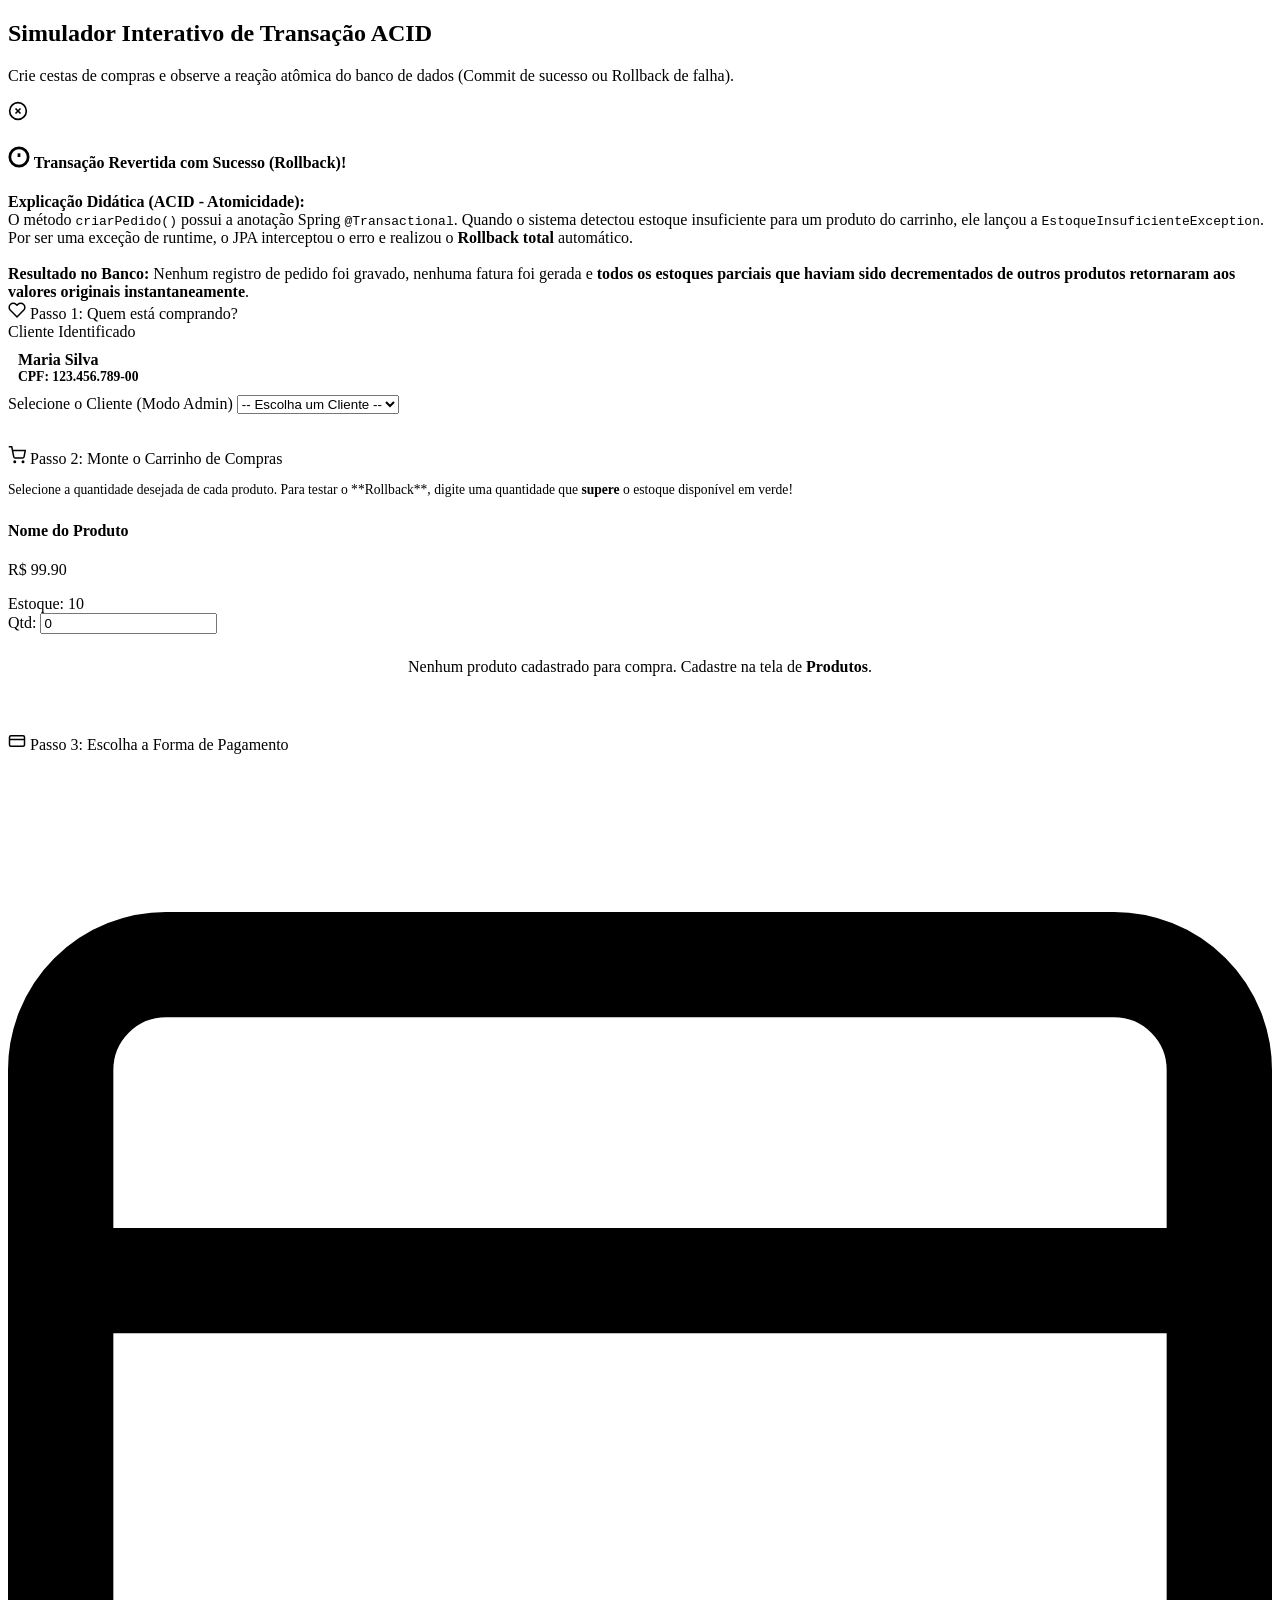
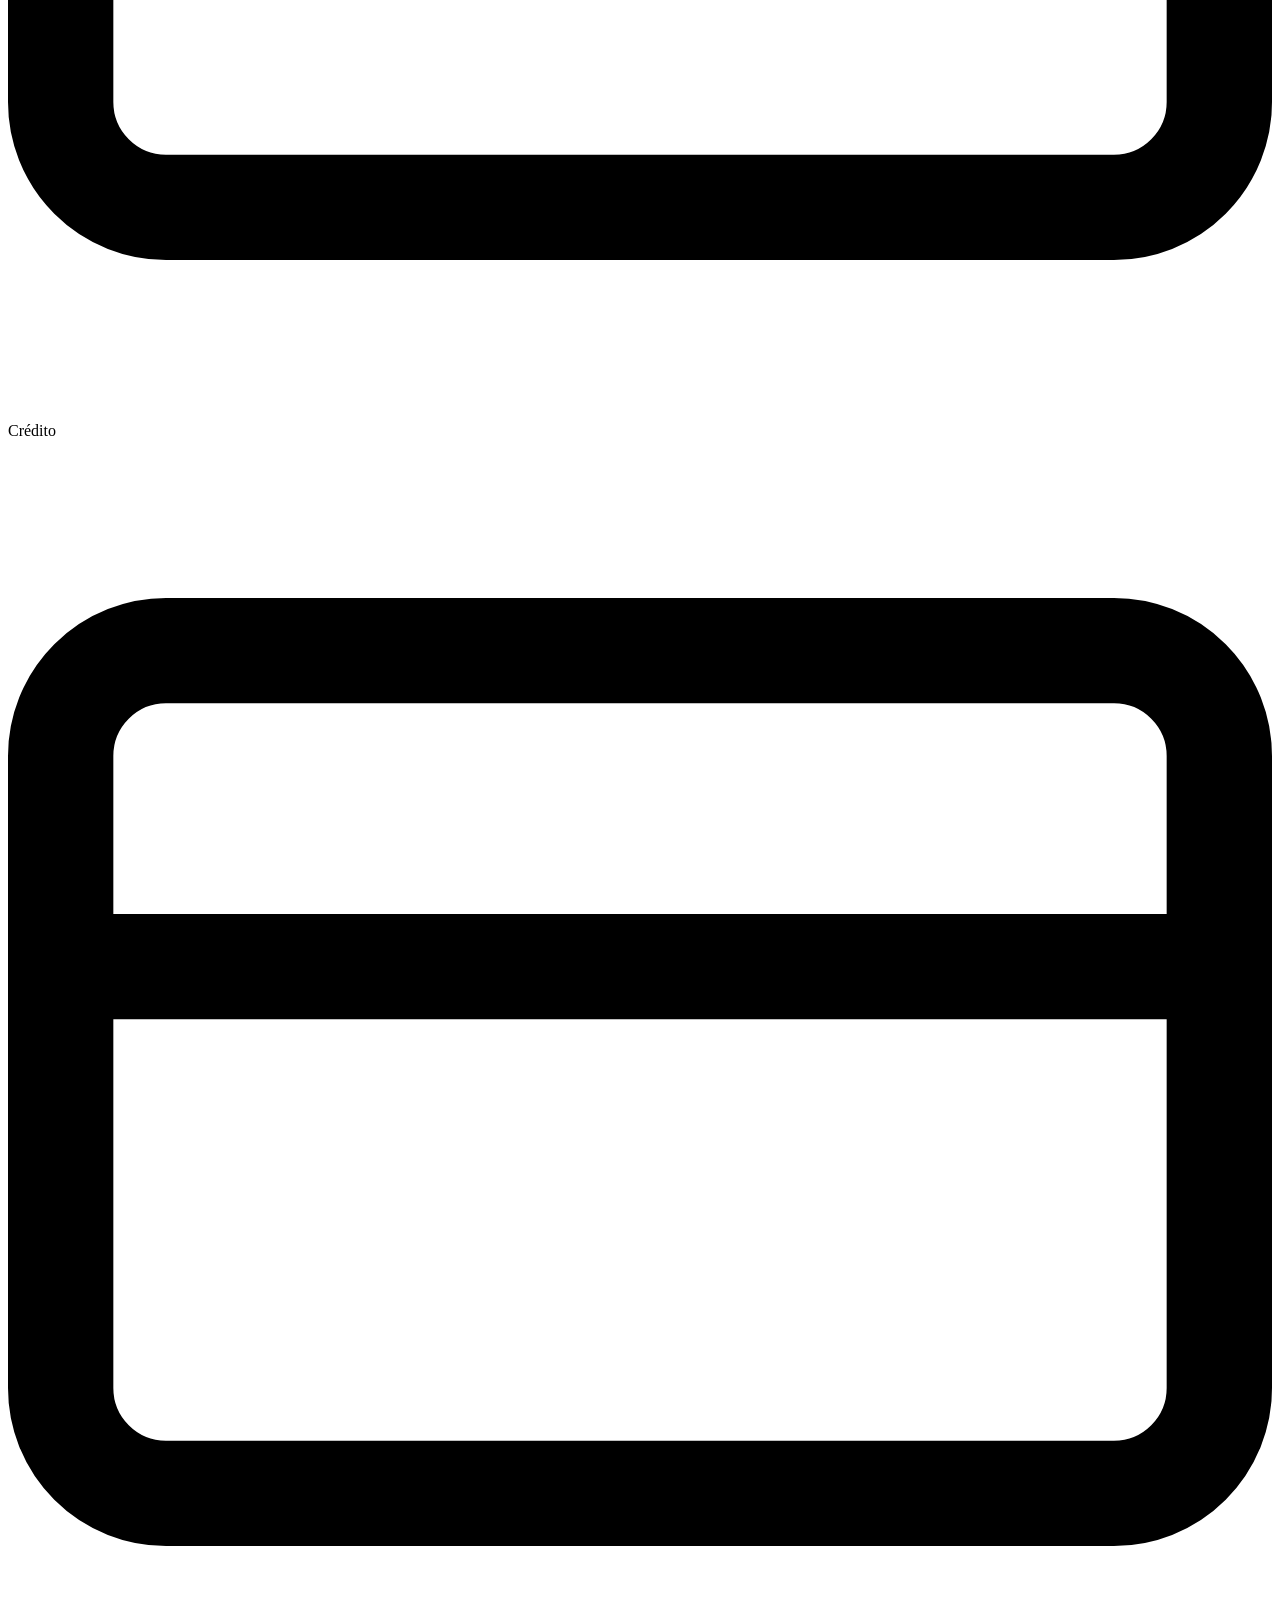
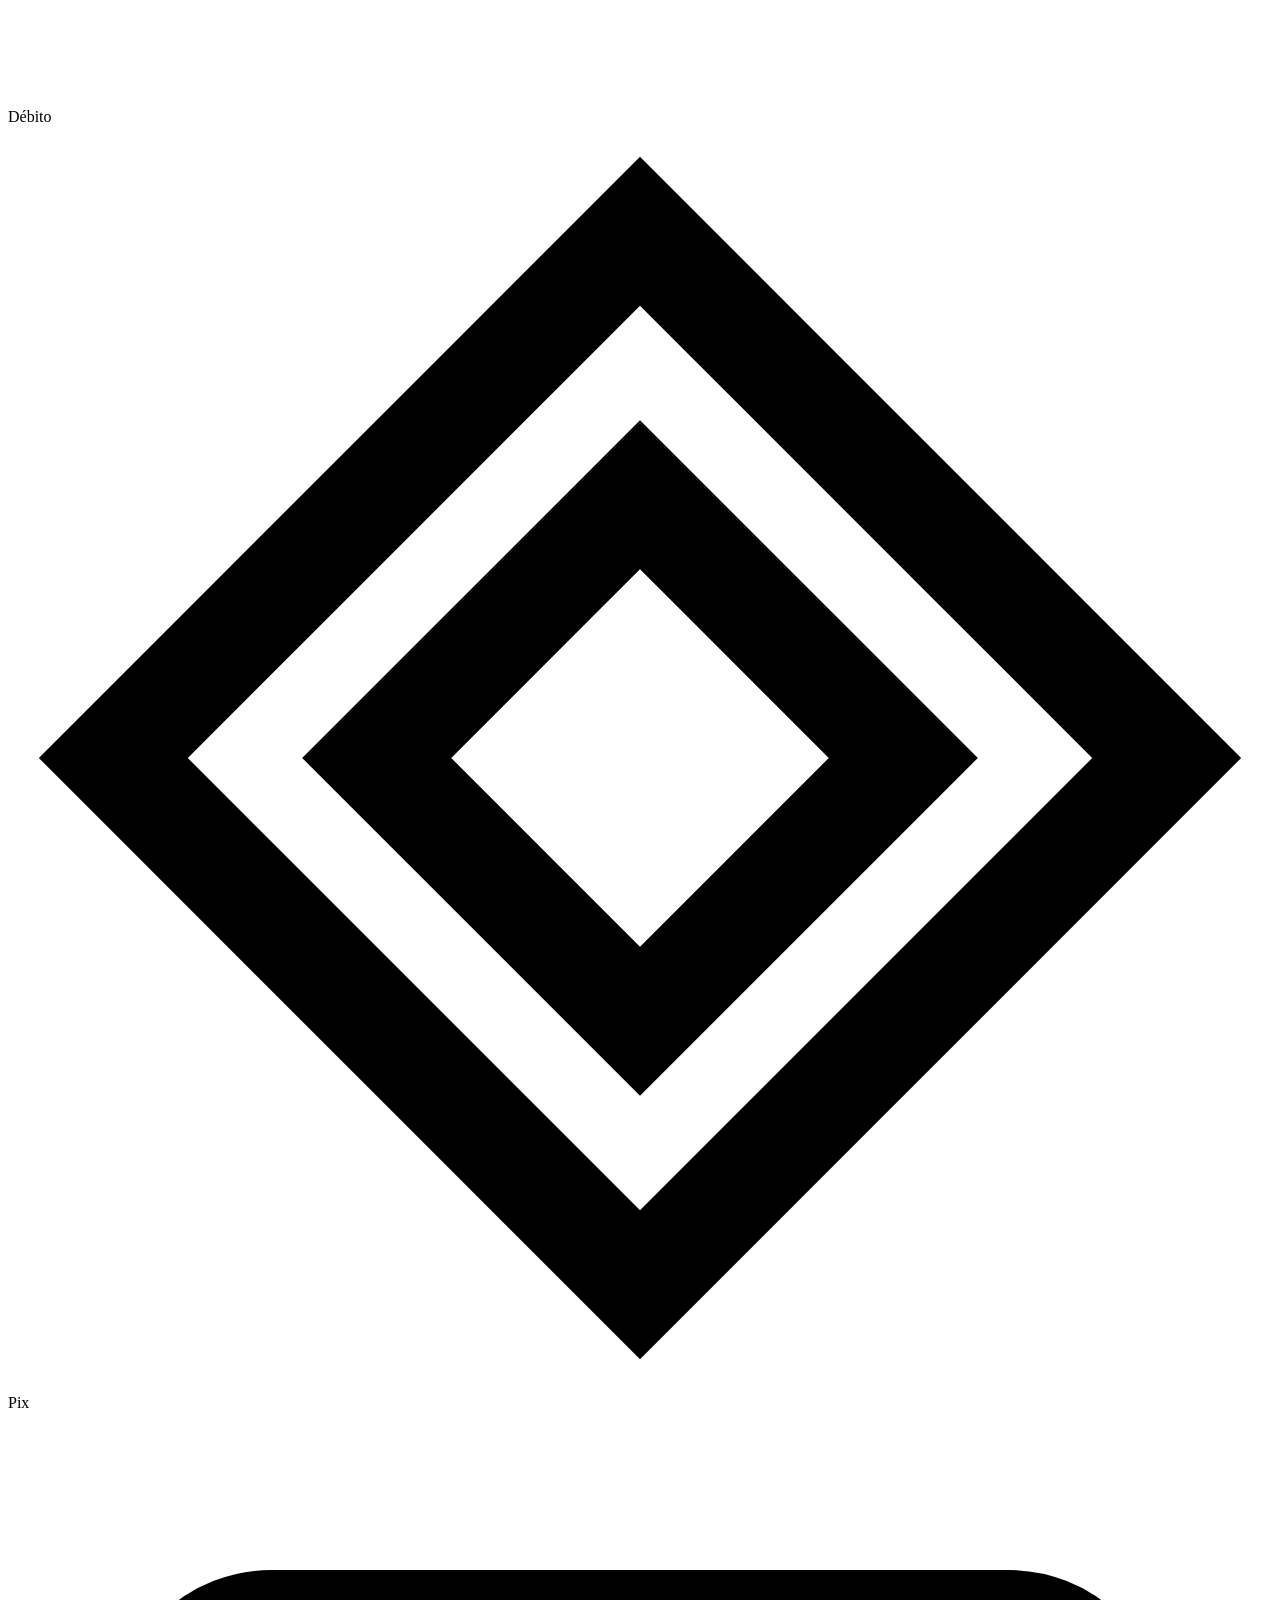
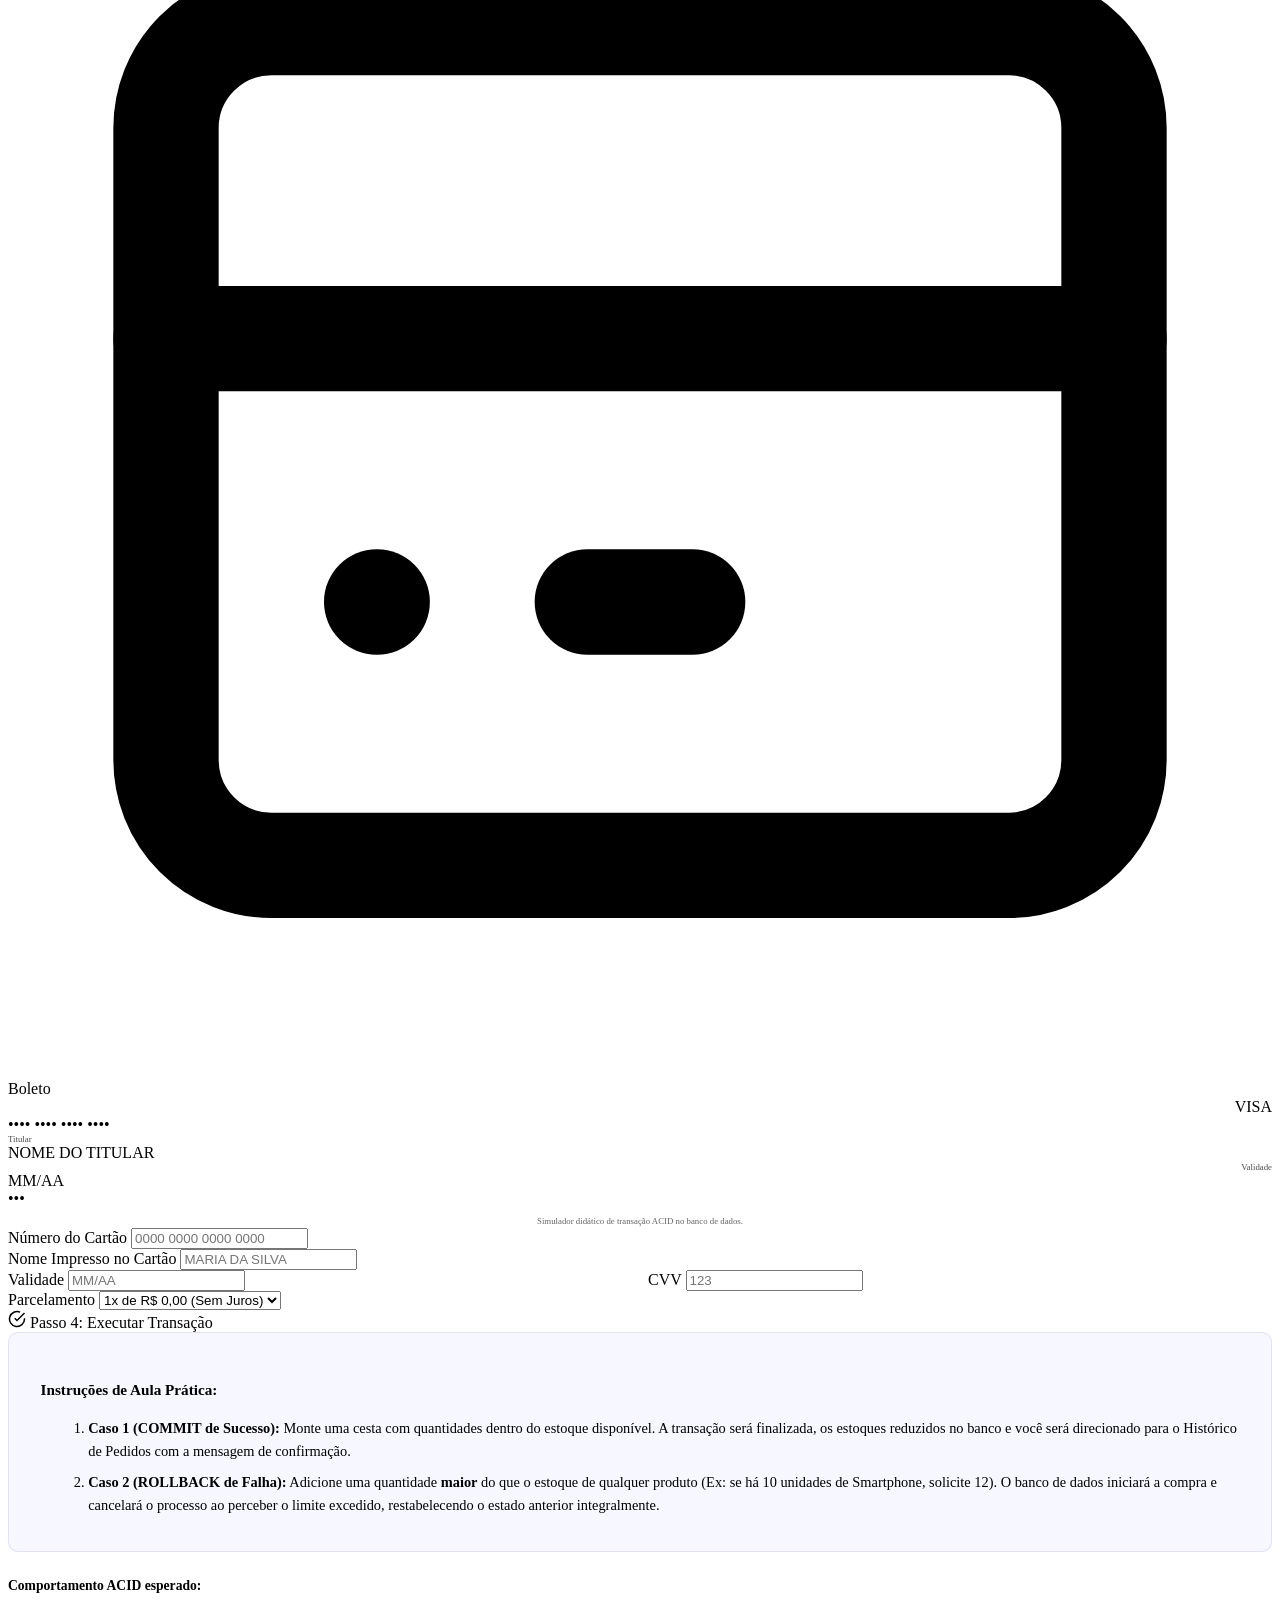
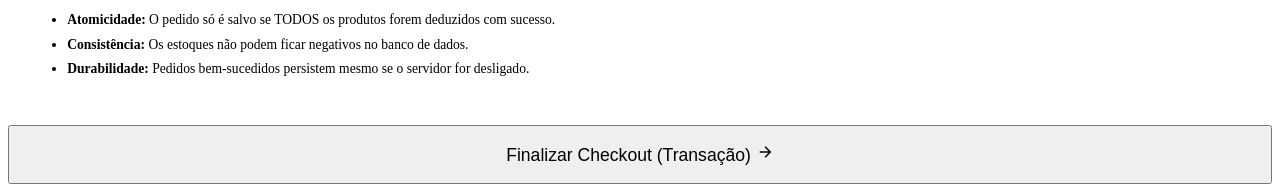
==== commit 7c5fced1: "Ajustes ao Comando de textos e voz usando IA + Com GROQ API" ====
--- a/ecommerce/src/main/resources/templates/checkout.html
+++ b/ecommerce/src/main/resources/templates/checkout.html
@@ -528,9 +528,6 @@
       </form>
     </div>
   </div>
-  <footer class="main-footer">
-    <p>&copy; 2026 E-Commerce Premium - Pedro Zeferino da Silva.</p>
-  </footer>
   <script th:src="@{/js/checkout.js}"></script>
 </body>
 
